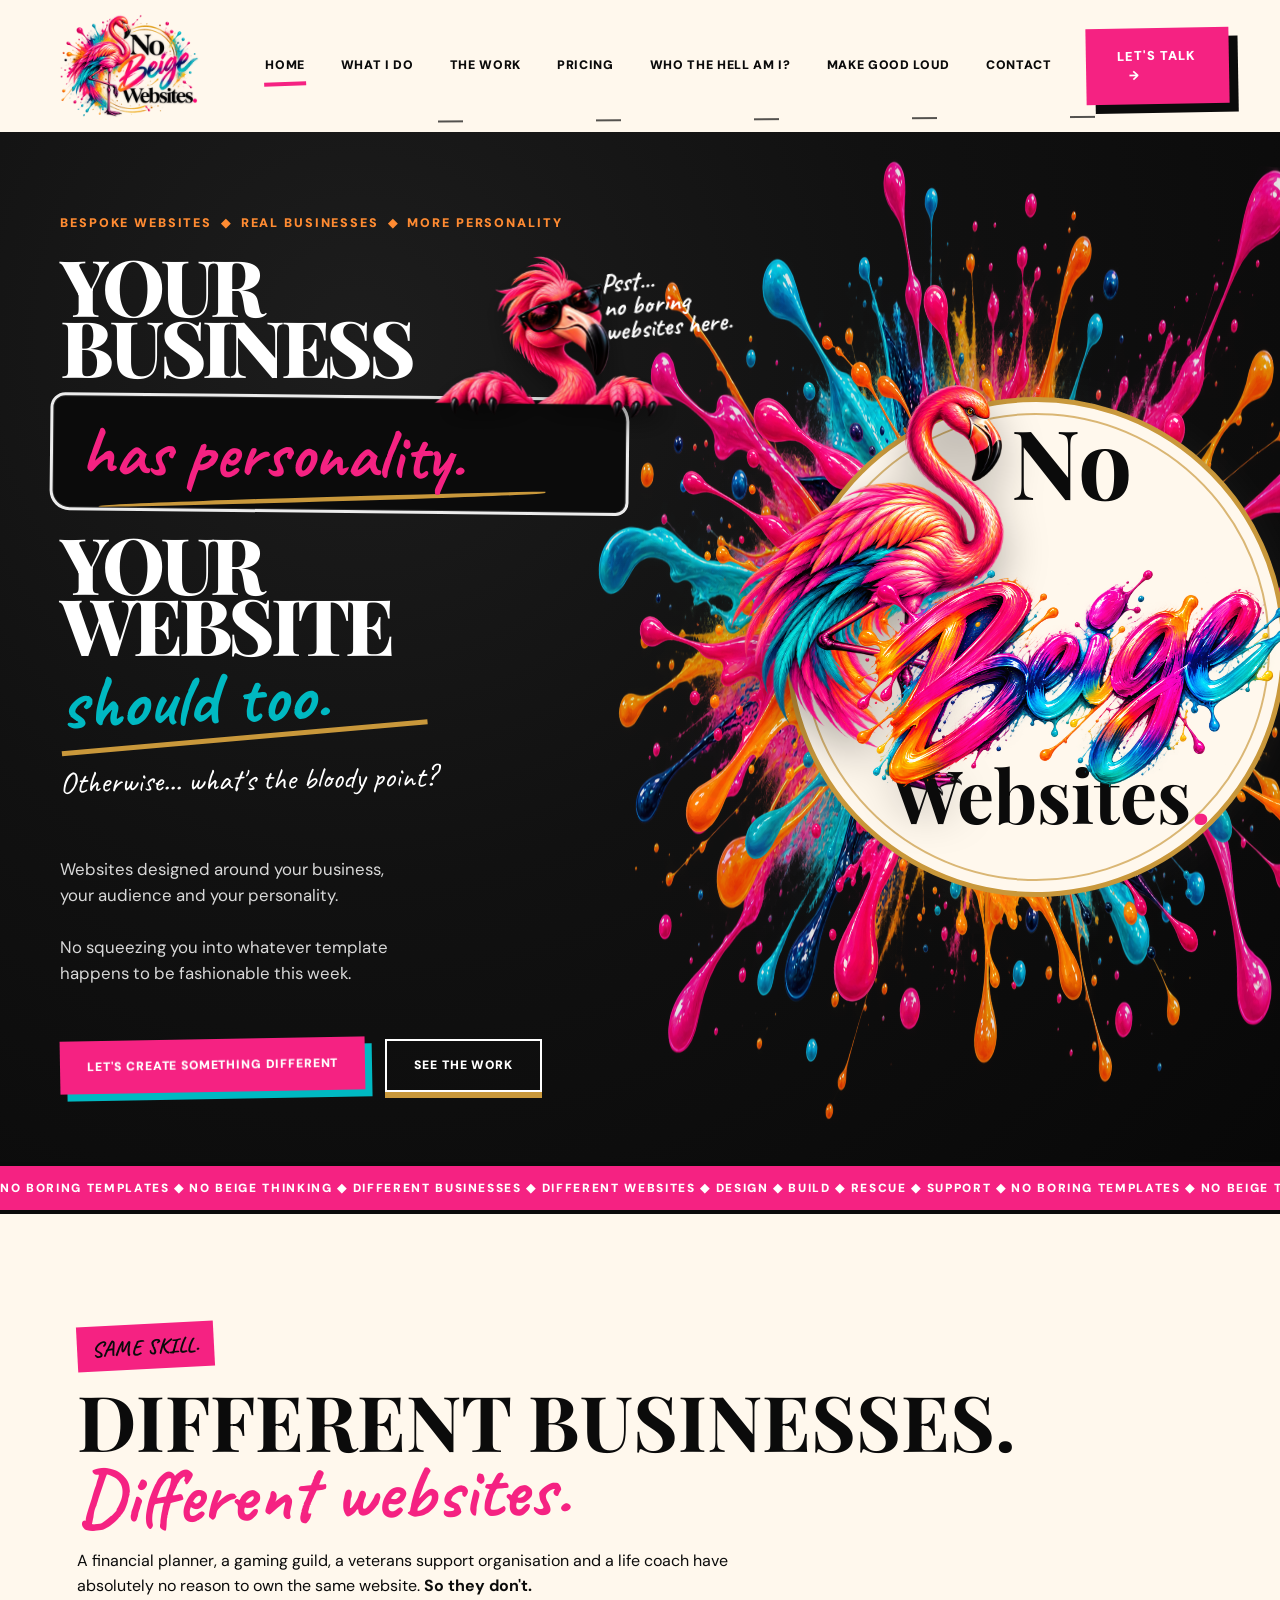
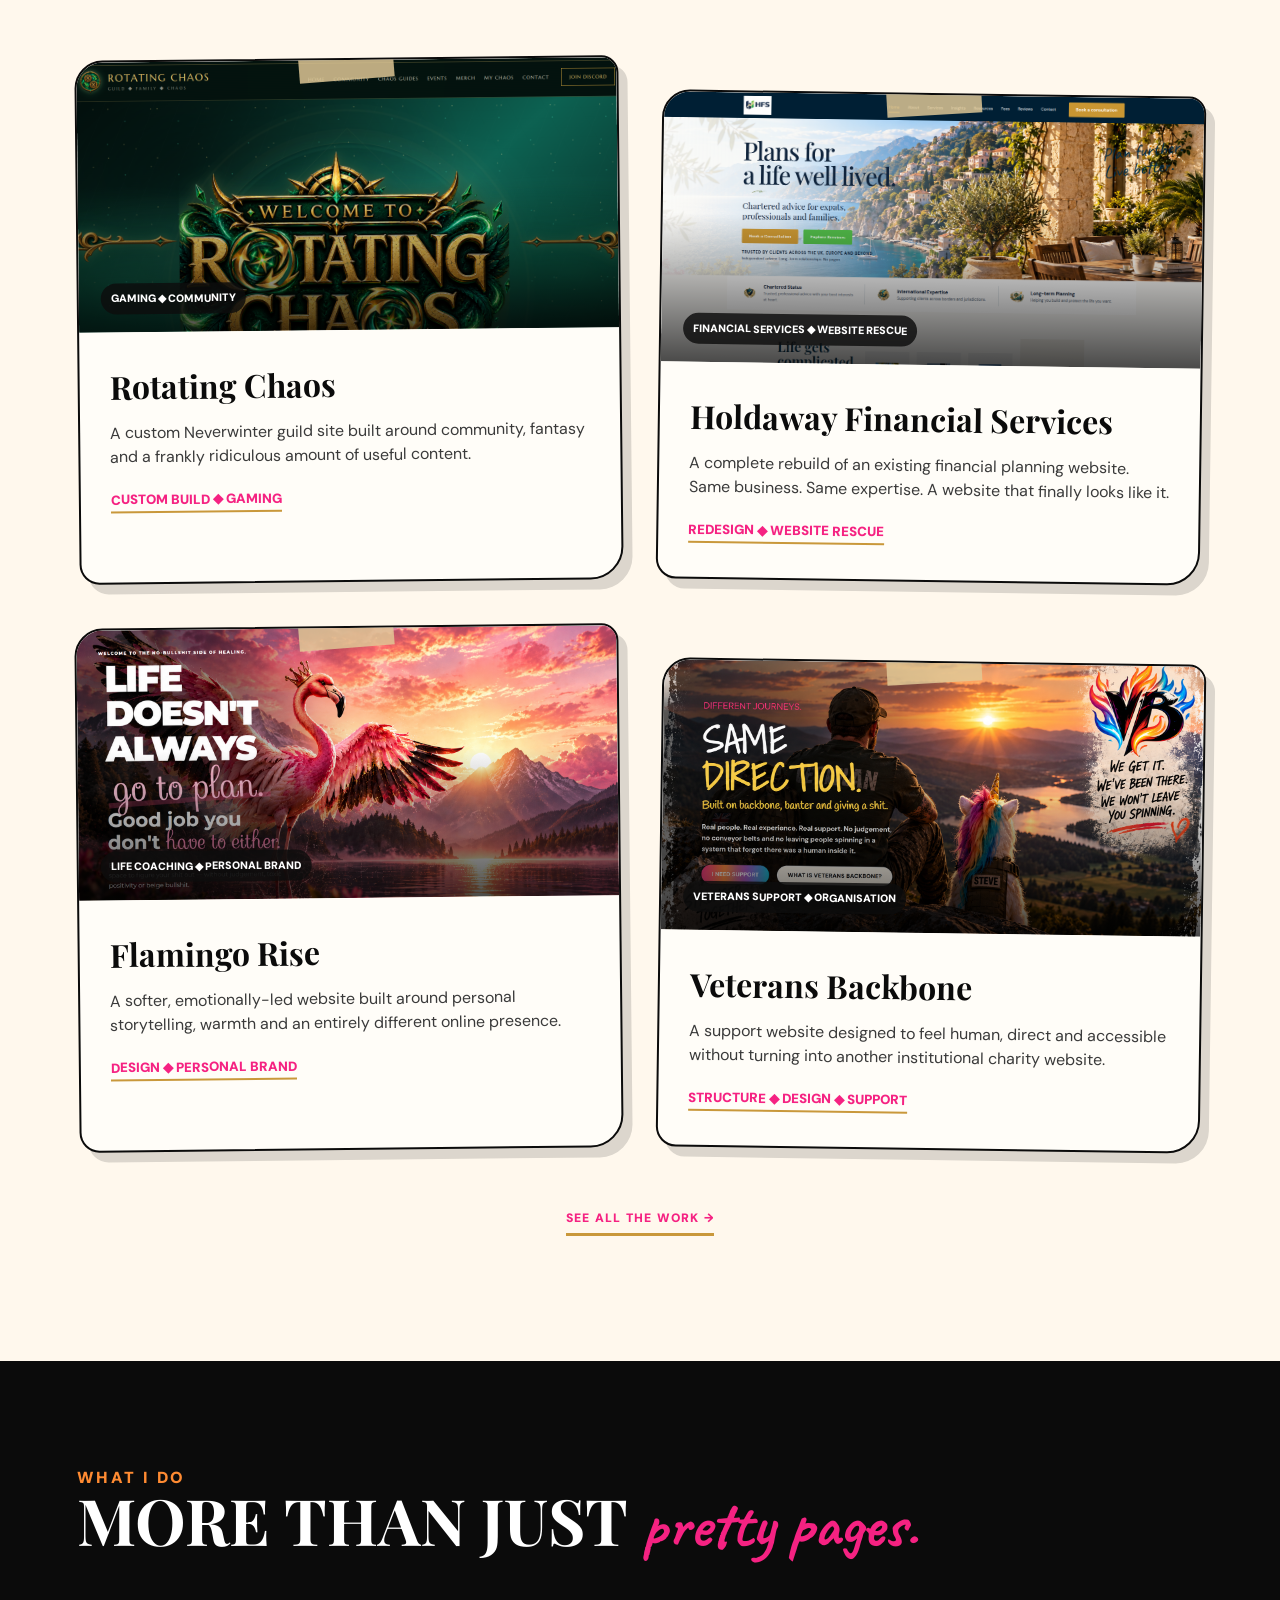
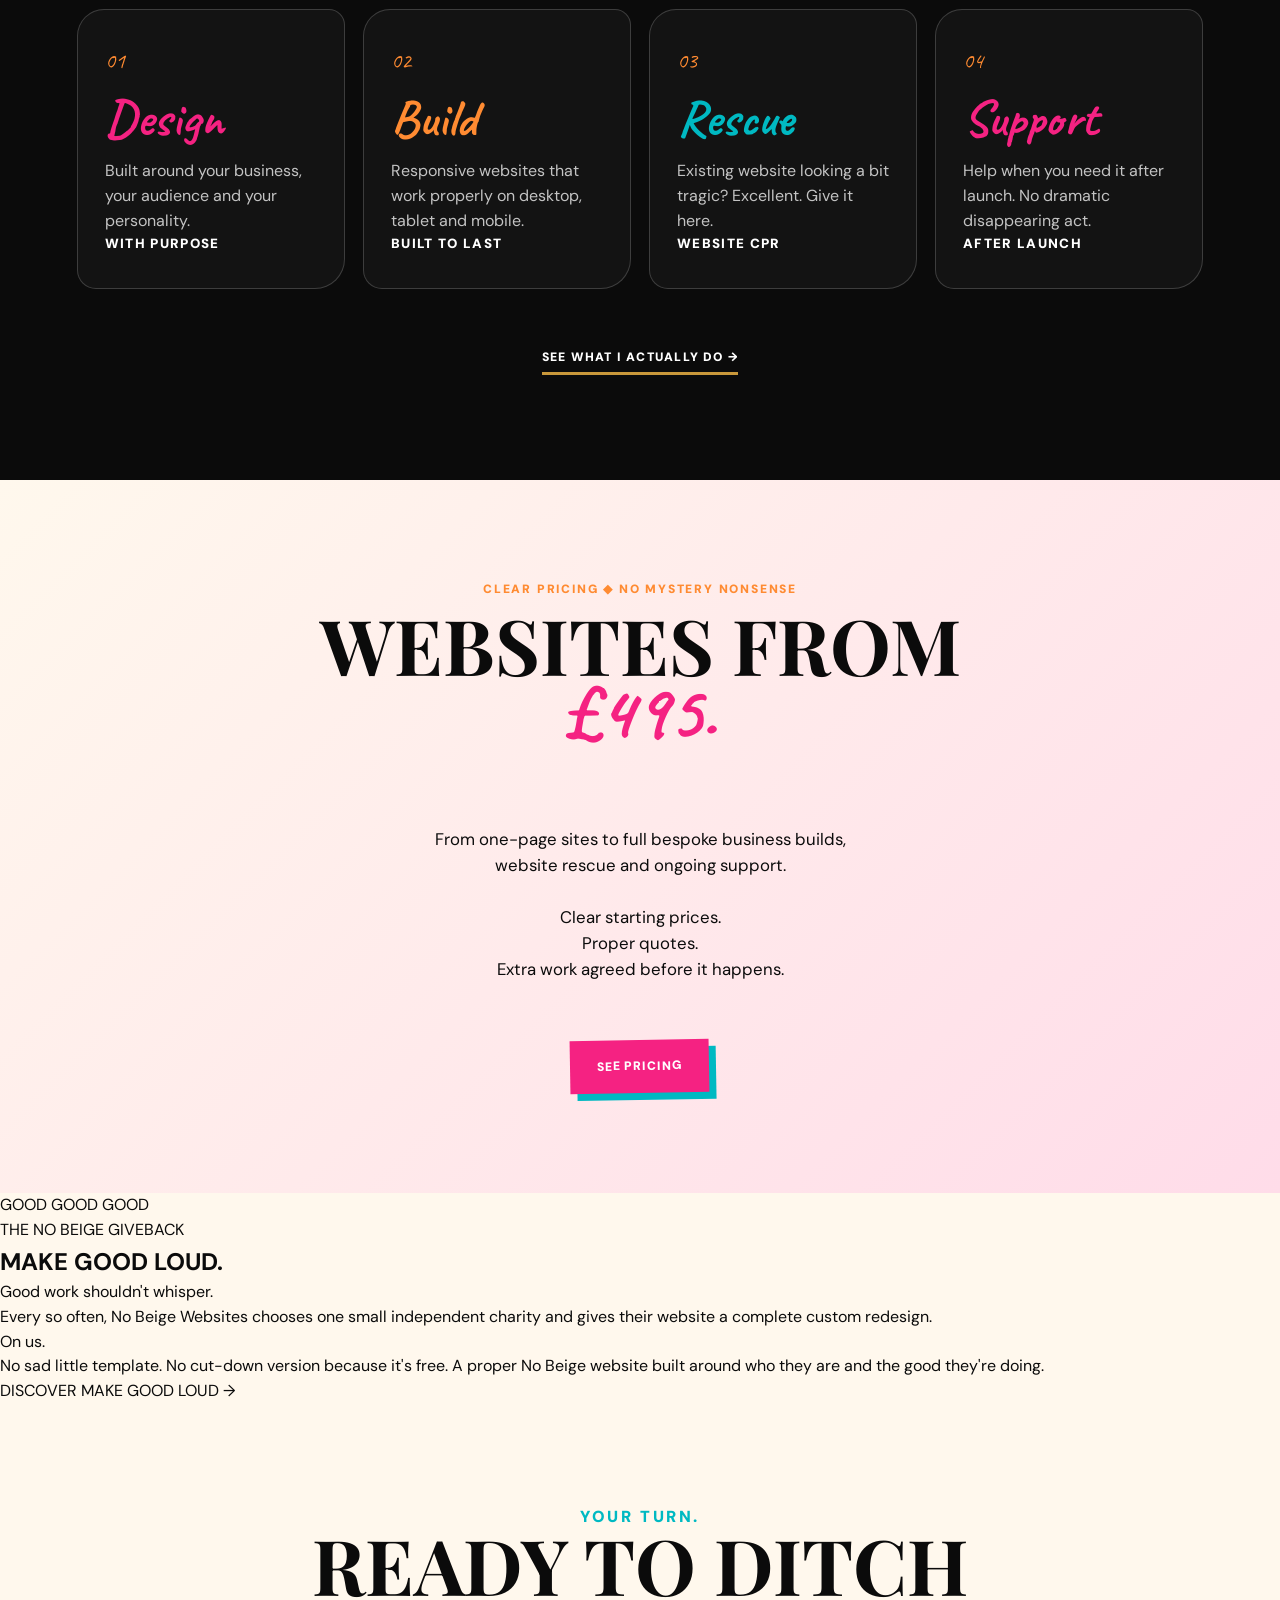
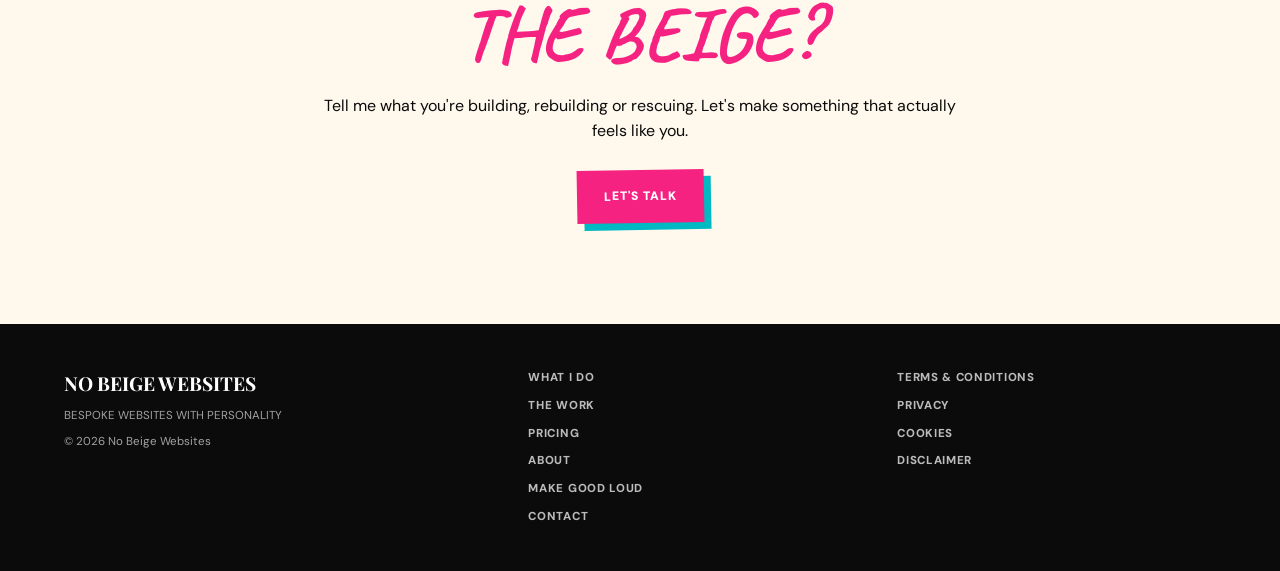
==== index.html @ ee044370 "Update index.html" ====
<!DOCTYPE html>
<html lang="en">

<head>

  <meta charset="UTF-8">

  <meta
    name="viewport"
    content="width=device-width, initial-scale=1.0"
  >

  <meta
    name="description"
    content="No Beige Websites creates bold bespoke websites with actual personality. Design, build, website rescue and ongoing support."
  >

  <title>
    No Beige Websites | Bespoke Websites With Personality
  </title>


  <!-- GOOGLE FONTS -->

  <link
    rel="preconnect"
    href="https://fonts.googleapis.com"
  >

  <link
    rel="preconnect"
    href="https://fonts.gstatic.com"
    crossorigin
  >

  <link
    href="https://fonts.googleapis.com/css2?family=Caveat:wght@600;700&family=DM+Sans:wght@400;500;600;700;800;900&family=Playfair+Display:wght@600;700;800;900&display=swap"
    rel="stylesheet"
  >


  <link
    rel="stylesheet"
    href="style.css?v=11"
  >

</head>



<body>


  <!-- ======================================================
       HEADER
       ====================================================== -->

  <header class="site-header">


    <!-- LOGO -->

    <a
      href="index.html"
      class="header-logo"
      aria-label="No Beige Websites home"
    >

      <img
        src="images/logono.png"
        alt="No Beige Websites"
      >

    </a>



    <!-- DESKTOP NAVIGATION -->

    <nav class="main-nav">

      <a
        href="index.html"
        class="active"
      >
        HOME
      </a>

      <a href="services.html">
        WHAT I DO
      </a>

      <a href="work.html">
        THE WORK
      </a>

      <a href="pricing.html">
        PRICING
      </a>

      <a href="about.html">
        WHO THE HELL AM I?
      </a>

      <a href="make-good-loud.html">
        MAKE GOOD LOUD
      </a>

      <a href="contact.html">
        CONTACT
      </a>

    </nav>



    <!-- MOBILE MENU BUTTON -->

    <button
      class="mobile-menu-toggle"
      type="button"
      aria-label="Open navigation menu"
      aria-expanded="false"
      aria-controls="mobile-menu"
    >
      <span></span>
      <span></span>
      <span></span>
    </button>



    <!-- MOBILE NAVIGATION -->

    <nav
      class="mobile-menu"
      id="mobile-menu"
      aria-label="Mobile navigation"
    >

      <a href="index.html">HOME</a>
      <a href="services.html">WHAT I DO</a>
      <a href="work.html">THE WORK</a>
      <a href="pricing.html">PRICING</a>
      <a href="about.html">WHO THE HELL AM I?</a>
      <a href="make-good-loud.html">MAKE GOOD LOUD</a>
      <a href="contact.html">CONTACT</a>

    </nav>



    <!-- CTA -->

    <a
      href="contact.html"
      class="header-cta"
    >
      LET'S TALK
      <span>→</span>
    </a>


  </header>




  <main>


    <!-- ======================================================
         HERO
         ====================================================== -->

    <section class="hero">


      <!-- HERO LEFT -->

      <div class="hero-copy-wrap">


        <p class="hero-eyebrow">

          BESPOKE WEBSITES

          <span>◆</span>

          REAL BUSINESSES

          <span>◆</span>

          MORE PERSONALITY

        </p>



        <h1 class="hero-title">


          <span class="hero-serif">
            YOUR
          </span>

          <span class="hero-serif">
            BUSINESS
          </span>



          <!-- PERSONALITY SIGN -->

          <span class="personality-strip">


            <img
              src="images/peeking-final.png"
              alt=""
              class="personality-flamingo"
              aria-hidden="true"
            >


            <span class="flamingo-whisper">

              Psst...<br>

              no boring<br>

              websites here.

            </span>


            <span class="personality-text">
              has personality.
            </span>


          </span>



          <span class="hero-serif hero-website">
            YOUR
          </span>

          <span class="hero-serif">
            WEBSITE
          </span>


          <span class="hero-should">
            should too.
          </span>


        </h1>



        <p class="hero-punchline">
          Otherwise... what's the bloody point?
        </p>



        <p class="hero-description">

          Websites designed around your business,
          your audience and your personality.

          No squeezing you into whatever template
          happens to be fashionable this week.

        </p>



        <div class="hero-buttons">


          <a
            href="contact.html"
            class="btn btn-pink"
          >
            LET'S CREATE SOMETHING DIFFERENT
          </a>


          <a
            href="work.html"
            class="btn btn-outline"
          >
            SEE THE WORK
          </a>


        </div>


      </div>




      <!-- HERO RIGHT -->

      <div class="hero-art">


        <!-- BIG OUTER PAINT EXPLOSION -->

        <img
          src="images/paint-outer-final.png"
          alt=""
          class="hero-splash hero-splash-outer"
          aria-hidden="true"
        >


        <!-- INNER PAINT EXPLOSION -->

        <img
          src="images/paint-inner-final.png"
          alt=""
          class="hero-splash hero-splash-inner"
          aria-hidden="true"
        >



        <!-- CREAM / GOLD BADGE -->

        <div
          class="hero-badge"
          aria-hidden="true"
        >

          <div class="hero-badge-inner"></div>

        </div>



        <!-- MAIN FLAMINGO -->

        <img
          src="images/flamingo-final.png"
          alt=""
          class="hero-main-flamingo"
          aria-hidden="true"
        >



        <!-- NO -->

        <span class="hero-logo-no">
          No
        </span>



        <!-- BEIGE -->

        <img
          src="images/beige-word-final.png"
          alt="Beige"
          class="hero-beige-word"
        >



        <!-- WEBSITES -->

        <span class="hero-logo-websites">
          Websites<span class="hero-logo-dot">.</span>
        </span>


      </div>


    </section>




    <!-- ======================================================
         BRAND STRIP
         ====================================================== -->

    <section class="brand-strip">

      <div class="brand-strip-track">

        NO BORING TEMPLATES ◆
        NO BEIGE THINKING ◆
        DIFFERENT BUSINESSES ◆
        DIFFERENT WEBSITES ◆
        DESIGN ◆
        BUILD ◆
        RESCUE ◆
        SUPPORT ◆

        NO BORING TEMPLATES ◆
        NO BEIGE THINKING ◆
        DIFFERENT BUSINESSES ◆
        DIFFERENT WEBSITES ◆
        DESIGN ◆
        BUILD ◆
        RESCUE ◆
        SUPPORT ◆

      </div>

    </section>




    <!-- ======================================================
         PORTFOLIO
         ====================================================== -->

    <section
      class="work-section"
      id="work"
    >


      <div class="work-heading">


        <span class="pink-note">
          SAME SKILL.
        </span>


        <h2>

          DIFFERENT BUSINESSES.

          <span>
            Different websites.
          </span>

        </h2>


        <p>

          A financial planner, a gaming guild,
          a veterans support organisation and a life coach
          have absolutely no reason to own the same website.

          <strong>
            So they don't.
          </strong>

        </p>


      </div>




      <div class="work-grid">


        <!-- ROTATING CHAOS -->

        <a
          href="work.html"
          class="work-card"
          aria-label="See Rotating Chaos project"
        >

          <div class="work-card-image-wrap">

            <img
              src="images/rotating-chaos.png"
              alt="Rotating Chaos gaming website"
            >

            <span>
              GAMING ◆ COMMUNITY
            </span>

          </div>


          <div class="work-card-copy">

            <h3>
              Rotating Chaos
            </h3>

            <p>

              A custom Neverwinter guild site built around
              community, fantasy and a frankly ridiculous
              amount of useful content.

            </p>

            <small>
              CUSTOM BUILD ◆ GAMING
            </small>

          </div>

        </a>




        <!-- HFS -->

        <a
          href="work.html"
          class="work-card work-card-drop"
          aria-label="See Holdaway Financial Services project"
        >

          <div class="work-card-image-wrap">

            <img
              src="images/holdaway-financial-services.png"
              alt="Holdaway Financial Services redesigned website"
            >

            <span>
              FINANCIAL SERVICES ◆ WEBSITE RESCUE
            </span>

          </div>


          <div class="work-card-copy">

            <h3>
              Holdaway Financial Services
            </h3>

            <p>

              A complete rebuild of an existing financial
              planning website.

              Same business. Same expertise.
              A website that finally looks like it.

            </p>

            <small>
              REDESIGN ◆ WEBSITE RESCUE
            </small>

          </div>

        </a>




        <!-- FLAMINGO RISE -->

        <a
          href="work.html"
          class="work-card"
          aria-label="See Flamingo Rise project"
        >

          <div class="work-card-image-wrap">

            <img
              src="images/flamingo-rise.png"
              alt="Flamingo Rise life coaching website"
            >

            <span>
              LIFE COACHING ◆ PERSONAL BRAND
            </span>

          </div>


          <div class="work-card-copy">

            <h3>
              Flamingo Rise
            </h3>

            <p>

              A softer, emotionally-led website built around
              personal storytelling, warmth and an entirely
              different online presence.

            </p>

            <small>
              DESIGN ◆ PERSONAL BRAND
            </small>

          </div>

        </a>




        <!-- VETERANS BACKBONE -->

        <a
          href="work.html"
          class="work-card work-card-drop"
          aria-label="See Veterans Backbone project"
        >

          <div class="work-card-image-wrap">

            <img
              src="images/veterans-backbone.png"
              alt="Veterans Backbone support website"
            >

            <span>
              VETERANS SUPPORT ◆ ORGANISATION
            </span>

          </div>


          <div class="work-card-copy">

            <h3>
              Veterans Backbone
            </h3>

            <p>

              A support website designed to feel human,
              direct and accessible without turning into
              another institutional charity website.

            </p>

            <small>
              STRUCTURE ◆ DESIGN ◆ SUPPORT
            </small>

          </div>

        </a>


      </div>



      <!-- WORK PAGE LINK -->

      <div class="home-section-link-wrap">

        <a
          href="work.html"
          class="home-section-link"
        >
          SEE ALL THE WORK →
        </a>

      </div>


    </section>




    <!-- ======================================================
         WHAT I DO
         ====================================================== -->

    <section class="services-section">


      <div class="services-heading">

        <p>
          WHAT I DO
        </p>

        <h2>

          MORE THAN JUST

          <span>
            pretty pages.
          </span>

        </h2>

      </div>



      <div class="services-grid">


        <a
          href="services.html"
          class="service-card"
        >

          <span class="service-number">
            01
          </span>

          <h3>
            Design
          </h3>

          <p>

            Built around your business,
            your audience and your personality.

          </p>

          <small>
            WITH PURPOSE
          </small>

        </a>



        <a
          href="services.html"
          class="service-card"
        >

          <span class="service-number">
            02
          </span>

          <h3>
            Build
          </h3>

          <p>

            Responsive websites that work properly
            on desktop, tablet and mobile.

          </p>

          <small>
            BUILT TO LAST
          </small>

        </a>



        <a
          href="services.html"
          class="service-card"
        >

          <span class="service-number">
            03
          </span>

          <h3>
            Rescue
          </h3>

          <p>

            Existing website looking a bit tragic?
            Excellent. Give it here.

          </p>

          <small>
            WEBSITE CPR
          </small>

        </a>



        <a
          href="services.html"
          class="service-card"
        >

          <span class="service-number">
            04
          </span>

          <h3>
            Support
          </h3>

          <p>

            Help when you need it after launch.
            No dramatic disappearing act.

          </p>

          <small>
            AFTER LAUNCH
          </small>

        </a>


      </div>



      <!-- SERVICES PAGE LINK -->

      <div class="home-section-link-wrap home-section-link-dark">

        <a
          href="services.html"
          class="home-section-link"
        >
          SEE WHAT I ACTUALLY DO →
        </a>

      </div>


    </section>




    <!-- ======================================================
         PRICING TEASER
         ====================================================== -->

    <section class="home-pricing-teaser">


      <p>
        CLEAR PRICING ◆ NO MYSTERY NONSENSE
      </p>


      <h2>

        WEBSITES FROM

        <span>
          £495.
        </span>

      </h2>


      <p class="home-pricing-copy">

        From one-page sites to full bespoke business builds,
        website rescue and ongoing support.

        Clear starting prices.
        Proper quotes.
        Extra work agreed before it happens.

      </p>


      <a
        href="pricing.html"
        class="btn btn-pink"
      >
        SEE PRICING
      </a>


    </section>




    <!-- ======================================================
         MAKE GOOD LOUD
         ====================================================== -->

    <section class="home-mgl">


      <!-- BACKGROUND ECHO -->

      <div
        class="home-mgl-echo"
        aria-hidden="true"
      >
        GOOD GOOD GOOD
      </div>


      <div class="home-mgl-inner">


        <div class="home-mgl-heading">


          <p class="home-mgl-eyebrow">
            THE NO BEIGE GIVEBACK
          </p>


          <h2>

            <span class="home-mgl-make">
              MAKE
            </span>

            <span class="home-mgl-good">
              GOOD
            </span>

            <span class="home-mgl-loud">
              LOUD.
            </span>

          </h2>


        </div>



        <div class="home-mgl-copy">


          <p class="home-mgl-script">
            Good work shouldn't whisper.
          </p>


          <p>

            Every so often, No Beige Websites chooses
            one small independent charity and gives
            their website a complete custom redesign.

          </p>


          <p class="home-mgl-on-us">
            On us.
          </p>


          <p>

            No sad little template.
            No cut-down version because it's free.
            A proper No Beige website built around
            who they are and the good they're doing.

          </p>


          <a
            href="make-good-loud.html"
            class="home-mgl-link"
          >
            DISCOVER MAKE GOOD LOUD
            <span>→</span>
          </a>


        </div>


      </div>


    </section>




    <!-- ======================================================
         FINAL CTA
         ====================================================== -->

    <section class="home-cta">


      <p>
        YOUR TURN.
      </p>


      <h2>

        READY TO DITCH

        <span>
          THE BEIGE?
        </span>

      </h2>


      <p class="home-cta-copy">

        Tell me what you're building,
        rebuilding or rescuing.

        Let's make something that actually feels like you.

      </p>


      <a
        href="contact.html"
        class="btn btn-pink"
      >
        LET'S TALK
      </a>


    </section>


  </main>




  <!-- ======================================================
       FOOTER
       ====================================================== -->

  <footer class="site-footer site-footer-expanded">


    <div class="footer-brand">

      <strong>
        NO BEIGE WEBSITES
      </strong>

      <span>
        BESPOKE WEBSITES WITH PERSONALITY
      </span>

      <span>
        © 2026 No Beige Websites
      </span>

    </div>



    <nav
      class="footer-nav"
      aria-label="Footer navigation"
    >

      <a href="services.html">
        WHAT I DO
      </a>

      <a href="work.html">
        THE WORK
      </a>

      <a href="pricing.html">
        PRICING
      </a>

      <a href="about.html">
        ABOUT
      </a>

      <a href="make-good-loud.html">
        MAKE GOOD LOUD
      </a>

      <a href="contact.html">
        CONTACT
      </a>

    </nav>



    <nav
      class="footer-legal"
      aria-label="Legal navigation"
    >

      <a href="terms.html">
        TERMS & CONDITIONS
      </a>

      <a href="privacy.html">
        PRIVACY
      </a>

      <a href="cookies.html">
        COOKIES
      </a>

      <a href="disclaimer.html">
        DISCLAIMER
      </a>

    </nav>


  </footer>



  <!-- ======================================================
       MOBILE MENU
       ====================================================== -->

  <script>

    const menuButton =
      document.querySelector('.mobile-menu-toggle');

    const mobileMenu =
      document.querySelector('.mobile-menu');


    if (menuButton && mobileMenu) {

      menuButton.addEventListener('click', () => {

        const isOpen =
          mobileMenu.classList.toggle('is-open');

        menuButton.classList.toggle(
          'is-open',
          isOpen
        );

        menuButton.setAttribute(
          'aria-expanded',
          isOpen ? 'true' : 'false'
        );

      });

    }

  </script>


</body>

</html>
---- style.css ----
/* =========================================================
   NO BEIGE WEBSITES
   MASTER CSS — FIXED HERO CANVAS VERSION
   ========================================================= */


/* =========================================================
   BRAND
   ========================================================= */

:root {
  --cream: #fff8ed;
  --paper: #fffdf8;

  --black: #0b0b0b;
  --charcoal: #171717;

  --pink: #f52282;
  --teal: #00b9c2;
  --orange: #ff8b32;
  --gold: #c9983b;

  --white: #ffffff;

  --serif: "Playfair Display", Georgia, serif;
  --sans: "DM Sans", Arial, sans-serif;
  --hand: "Caveat", cursive;
}


/* =========================================================
   RESET
   ========================================================= */

* {
  margin: 0;
  padding: 0;
  box-sizing: border-box;
}

html {
  scroll-behavior: smooth;
}

body {
  background: var(--cream);
  color: var(--black);
  font-family: var(--sans);
  line-height: 1.55;
  overflow-x: hidden;
}

img {
  display: block;
  max-width: 100%;
}

a {
  color: inherit;
  text-decoration: none;
}


/* =========================================================
   HEADER
   ========================================================= */

.site-header {
  min-height: 132px;
  padding: 12px 4%;

  display: grid;
  grid-template-columns: 180px 1fr auto;
  align-items: center;
  gap: 34px;

  position: relative;
  z-index: 100;

  background: var(--cream);
}

.site-header::after {
  content: "";

  position: absolute;
  left: 29%;
  right: 6%;
  bottom: 12px;

  height: 2px;
  opacity: .7;

  background:
    repeating-linear-gradient(
      90deg,
      transparent 0 8%,
      var(--black) 8% 11%,
      transparent 11% 19%
    );

  transform: rotate(-.4deg);
}


/* =========================================================
   HEADER LOGO
   ========================================================= */

.header-logo {
  width: 170px;
  height: 105px;

  display: flex;
  align-items: center;
  justify-content: flex-start;
}

.header-logo img {
  width: 155px;
  height: auto;
  object-fit: contain;
}


/* =========================================================
   NAV
   ========================================================= */

.main-nav {
  display: flex;
  align-items: center;
  justify-content: center;
  gap: clamp(22px, 2.8vw, 44px);
}

.main-nav a {
  position: relative;

  font-size: .77rem;
  font-weight: 900;
  letter-spacing: .055em;

  white-space: nowrap;
}

.main-nav a::after {
  content: "";

  position: absolute;
  left: 50%;
  bottom: -10px;

  width: 0;
  height: 4px;

  background: var(--pink);

  transform:
    translateX(-50%)
    rotate(-2deg);

  transition: .2s ease;
}

.main-nav a:hover::after,
.main-nav a.active::after {
  width: 105%;
}


/* =========================================================
   HEADER CTA
   ========================================================= */

.header-cta {
  padding: 18px 31px;

  background: var(--pink);
  color: var(--white);

  font-size: .8rem;
  font-weight: 900;
  letter-spacing: .08em;

  box-shadow: 9px 9px 0 var(--black);

  transform: rotate(-1deg);

  transition: .2s ease;
}

.header-cta span {
  margin-left: 12px;
}

.header-cta:hover {
  transform:
    rotate(1deg)
    translate(-2px, -2px);

  box-shadow: 11px 11px 0 var(--teal);
}


/* =========================================================
   HERO
   ========================================================= */

.hero {
  min-height: 850px;

  padding:
    70px
    4.7%
    70px;

  display: grid;
  grid-template-columns: 48% 52%;
  gap: 18px;

  align-items: center;

  position: relative;
  overflow: hidden;

  background:
    radial-gradient(
      circle at 28% 20%,
      #1d1d1d 0%,
      #111111 44%,
      #080808 100%
    );
}


/* =========================================================
   HERO LEFT
   ========================================================= */

.hero-copy-wrap {
  position: relative;
  z-index: 20;
  padding-top: 12px;
}

.hero-eyebrow {
  margin-bottom: 22px;

  color: var(--orange);

  font-size: .78rem;
  font-weight: 900;
  letter-spacing: .15em;

  text-transform: uppercase;
}

.hero-eyebrow span {
  margin: 0 4px;
}


/* =========================================================
   MAIN HERO WORDING
   ========================================================= */

.hero-title {
  color: var(--white);
}

.hero-serif {
  display: block;

  font-family: var(--serif);

  font-size:
    clamp(4rem, 6.1vw, 6.9rem);

  font-weight: 800;

  letter-spacing: -.055em;
  line-height: .78;
}

.hero-website {
  margin-top: 18px;
}


/* =========================================================
   PERSONALITY SIGN
   ========================================================= */

.personality-strip {
  width: 730px;
  max-width: 104%;
  min-height: 118px;

  margin:
    18px
    0
    20px
    -10px;

  padding:
    14px
    28px
    15px;

  display: flex;
  align-items: center;

  position: relative;
  overflow: visible;

  background: var(--black);

  border:
    3px solid
    rgba(255,255,255,.92);

  border-radius:
    15px 24px 13px 20px;

  box-shadow:
    inset 0 0 0 1px
    rgba(255,255,255,.13);

  transform: rotate(.6deg);
}

.personality-strip::after {
  content: "";

  position: absolute;
  left: 8%;
  right: 14%;
  bottom: 8px;

  height: 5px;

  background: var(--gold);

  border-radius:
    80% 10% 70% 15%;

  transform: rotate(-2deg);
}


/* =========================================================
   HAS PERSONALITY
   ========================================================= */

.personality-text {
  position: relative;
  z-index: 8;

  color: var(--pink);

  font-family: var(--hand);

  font-size:
    clamp(4rem, 5.5vw, 6rem);

  font-weight: 700;
  line-height: .82;

  white-space: nowrap;
}


/* =========================================================
   PEEKING FLAMINGO
   LOCKED TO SIGN EDGE
   ========================================================= */

.personality-flamingo {
  width: 265px;
  height: auto;

  position: absolute;

  right: -58px;
  left: auto;
  top: -152px;

  z-index: 20;

  pointer-events: none;
  object-fit: contain;

  filter:
    drop-shadow(
      0 12px 13px
      rgba(0,0,0,.42)
    );

  animation:
    flamingoRise
    1.05s
    cubic-bezier(.22,1.4,.36,1)
    .4s
    both;
}

@keyframes flamingoRise {
  0% {
    transform: translateY(110px);
    opacity: 0;
  }

  65% {
    transform: translateY(-6px);
    opacity: 1;
  }

  82% {
    transform: translateY(3px);
  }

  100% {
    transform: translateY(0);
    opacity: 1;
  }
}


/* =========================================================
   FLAMINGO WHISPER
   LOCKED TO SIGN TOO
   ========================================================= */

.flamingo-whisper {
  position: absolute;

  right: -165px;
  left: auto;
  top: -138px;

  width: 190px;

  z-index: 21;

  color: var(--white);

  font-family: var(--hand);

  font-size: 1.65rem;
  font-weight: 700;
  line-height: .9;

  transform: rotate(-6deg);
}


/* =========================================================
   SHOULD TOO
   ========================================================= */

.hero-should {
  display: block;

  margin-top: 10px;

  color: var(--teal);

  font-family: var(--hand);

  font-size:
    clamp(4rem, 5.8vw, 6.2rem);

  font-weight: 700;
  line-height: .78;

  transform: rotate(-2deg);
}

.hero-should::after {
  content: "";

  display: block;

  width: 66%;
  height: 5px;

  margin-top: 9px;

  background: var(--gold);

  transform: rotate(-3deg);
}


/* =========================================================
   HERO COPY
   ========================================================= */

.hero-punchline {
  margin:
    26px
    0
    10px;

  color: var(--white);

  font-family: var(--hand);

  font-size:
    clamp(1.9rem, 2.4vw, 2.5rem);

  line-height: 1;

  transform: rotate(-1deg);
}

.hero-description {
  max-width: 575px;

  color:
    rgba(255,255,255,.84);

  font-size: 1.05rem;
  line-height: 1.55;

  white-space: pre-line;
}


/* =========================================================
   HERO BUTTONS
   ========================================================= */

.hero-buttons {
  margin-top: 27px;

  display: flex;
  gap: 20px;
  flex-wrap: wrap;
}

.btn {
  min-height: 53px;

  padding:
    15px
    27px;

  display: inline-flex;
  align-items: center;
  justify-content: center;

  font-size: .76rem;
  font-weight: 900;
  letter-spacing: .07em;

  transition: .2s ease;
}

.btn-pink {
  background: var(--pink);
  color: var(--white);

  box-shadow:
    7px 7px 0
    var(--teal);

  transform: rotate(-1deg);
}

.btn-pink:hover {
  transform:
    rotate(1deg)
    translate(-2px,-2px);

  box-shadow:
    10px 10px 0
    var(--orange);
}

.btn-outline {
  border:
    2px solid
    var(--white);

  color: var(--white);

  box-shadow:
    0 6px 0
    var(--gold);
}


/* =========================================================
   HERO RIGHT
   FIXED INTERNAL CANVAS
   ========================================================= */

.hero-art {
  width: 760px;
  height: 720px;

  position: relative;

  justify-self: center;
  align-self: center;

  isolation: isolate;

  flex-shrink: 0;
}


/* =========================================================
   OUTER PAINT SPLASH
   ========================================================= */

.hero-splash-outer {
  width: 2600px;
  height: 1000px;

  position: absolute;

  left: 54%;
  top: 50%;

  z-index: 1;

  object-fit: fill;

  transform:
    translate(-50%, -50%)
    rotate(4deg);

  opacity: .9;

  pointer-events: none;
}


/* =========================================================
   INNER PAINT SPLASH
   ========================================================= */

.hero-splash-inner {
  width: 1750px;
  height: 750px;

  position: absolute;

  left: 54%;
  top: 50%;

  z-index: 2;

  object-fit: fill;

  transform:
    translate(-50%, -50%)
    rotate(-6deg);

  opacity: .98;

  pointer-events: none;
}


/* =========================================================
   CREAM BADGE
   ========================================================= */

.hero-badge {
  width: 500px;
  height: 500px;

  position: absolute;

  left: 230px;
  top: 110px;

  z-index: 3;

  background: var(--cream);

  border:
    5px solid
    var(--gold);

  border-radius: 50%;

  transform: rotate(-3deg);

  box-shadow:
    0 0 48px
    rgba(255,255,255,.05);
}

.hero-badge-inner {
  position: absolute;

  inset: 11px;

  border:
    2px solid
    rgba(201,152,59,.68);

  border-radius: 50%;

  transform: rotate(7deg);
}


/* =========================================================
   MAIN FLAMINGO
   ========================================================= */

.hero-main-flamingo {
  width: 500px;
  height: auto;

  position: absolute;

  left: -30px;
  top: 80px;

  z-index: 6;

  object-fit: contain;

  pointer-events: none;

  filter:
    drop-shadow(
      0 18px 22px
      rgba(0,0,0,.32)
    );
}


/* =========================================================
   NO
   ========================================================= */

.hero-logo-no {
  position: absolute;

  left: 455px;
  top: 125px;

  z-index: 7;

  color: var(--black);

  font-family: var(--serif);

  font-size: 6rem;
  font-weight: 700;
  line-height: 1;
}


/* =========================================================
   BEIGE WORD
   ========================================================= */

.hero-beige-word {
  width: 455px;
  height: auto;

  position: absolute;

  left: 290px;
  top: 275px;

  z-index: 9;

  transform: rotate(-4deg);

  pointer-events: none;
}


/* =========================================================
   WEBSITES
   ========================================================= */

.hero-logo-websites {
  position: absolute;

  left: 375px;
  top: 470px;

  z-index: 8;

  color: var(--black);

  font-family: var(--serif);

  font-size: 4.6rem;
  font-weight: 700;
  line-height: 1;

  white-space: nowrap;
}

.hero-logo-dot {
  color: var(--pink);
}


/* =========================================================
   BRAND STRIP
   ========================================================= */

.brand-strip {
  overflow: hidden;

  padding:
    13px
    0;

  background: var(--pink);

  color: var(--white);

  border-top:
    4px solid
    var(--black);

  border-bottom:
    4px solid
    var(--black);
}

.brand-strip-track {
  width: max-content;

  white-space: nowrap;

  font-size: .74rem;
  font-weight: 900;
  letter-spacing: .14em;

  animation:
    ticker
    24s
    linear
    infinite;
}

@keyframes ticker {
  from {
    transform: translateX(0);
  }

  to {
    transform: translateX(-50%);
  }
}


/* =========================================================
   PORTFOLIO
   ========================================================= */

.work-section {
  padding:
    110px
    6%
    125px;

  background: var(--cream);
}

.work-heading {
  max-width: 940px;

  margin-bottom: 60px;
}

.pink-note {
  display: inline-block;

  margin-bottom: 16px;

  padding:
    6px
    15px;

  background: var(--pink);

  font-family: var(--hand);

  font-size: 1.35rem;
  font-weight: 700;

  transform: rotate(-3deg);
}

.work-heading h2 {
  font-family: var(--serif);

  font-size:
    clamp(3rem, 6vw, 6rem);

  line-height: .9;
}

.work-heading h2 span {
  display: block;

  color: var(--pink);

  font-family: var(--hand);

  transform: rotate(-1deg);
}

.work-heading p {
  max-width: 680px;

  margin-top: 25px;
}


/* =========================================================
   PORTFOLIO GRID
   ========================================================= */

.work-grid {
  display: grid;

  grid-template-columns:
    repeat(2, minmax(0,1fr));

  gap:
    44px
    38px;
}

.work-card {
  position: relative;

  overflow: hidden;

  background: var(--paper);

  border:
    2px solid
    var(--black);

  border-radius:
    28px 17px 33px 20px;

  box-shadow:
    9px 10px 0
    rgba(13,13,13,.14);

  transform: rotate(-.6deg);

  transition: .25s ease;
}

.work-card:hover {
  transform:
    rotate(0)
    translateY(-7px);

  box-shadow:
    13px 14px 0
    rgba(13,13,13,.16);
}

.work-card-drop {
  margin-top: 35px;

  transform: rotate(.8deg);
}

.work-card::before {
  content: "";

  position: absolute;

  width: 95px;
  height: 25px;

  top: -5px;
  left: 50%;

  z-index: 20;

  background:
    rgba(225,201,151,.83);

  transform:
    translateX(-50%)
    rotate(-4deg);
}

.work-card-image-wrap {
  height: 270px;

  position: relative;

  overflow: hidden;
}

.work-card-image-wrap img {
  width: 100%;
  height: 100%;

  object-fit: cover;

  transition:
    transform .35s ease;
}

.work-card:hover .work-card-image-wrap img {
  transform: scale(1.035);
}

.work-card-image-wrap::after {
  content: "";

  position: absolute;

  inset: 0;

  background:
    linear-gradient(
      transparent 45%,
      rgba(0,0,0,.7)
    );
}

.work-card-image-wrap span {
  position: absolute;

  left: 22px;
  bottom: 18px;

  z-index: 5;

  padding:
    7px
    10px;

  background:
    rgba(13,13,13,.82);

  color: var(--white);

  font-size: .67rem;
  font-weight: 900;

  border-radius: 999px;
}

.work-card-copy {
  padding:
    29px
    30px
    34px;
}

.work-card-copy h3 {
  margin-bottom: 10px;

  font-family: var(--serif);

  font-size: 2rem;
}

.work-card-copy p {
  color: #3a3a3a;
}

.work-card-copy small {
  display: inline-block;

  margin-top: 20px;

  color: var(--pink);

  font-weight: 900;

  border-bottom:
    2px solid
    var(--gold);
}


/* =========================================================
   SERVICES
   ========================================================= */

.services-section {
  padding:
    105px
    6%;

  background: var(--black);

  color: var(--white);
}

.services-heading {
  margin-bottom: 55px;
}

.services-heading > p {
  color: var(--orange);

  font-weight: 900;

  letter-spacing: .15em;
}

.services-heading h2 {
  font-family: var(--serif);

  font-size:
    clamp(3rem, 5vw, 5.5rem);

  line-height: .9;
}

.services-heading h2 span {
  color: var(--pink);

  font-family: var(--hand);
}

.services-grid {
  display: grid;

  grid-template-columns:
    repeat(4,1fr);

  gap: 18px;
}

.service-card {
  min-height: 280px;

  padding:
    34px
    27px;

  display: flex;

  flex-direction: column;
  justify-content: space-between;

  border:
    1px solid
    rgba(255,255,255,.18);

  border-radius:
    27px 16px 30px 19px;

  background:
    rgba(255,255,255,.035);

  transition: .25s ease;
}

.service-card:hover {
  transform: translateY(-6px);

  background:
    rgba(255,255,255,.07);
}

.service-number {
  color: var(--orange);

  font-family: var(--hand);

  font-size: 1.4rem;
}

.service-card h3 {
  font-family: var(--hand);

  font-size: 3.2rem;
}

.service-card:nth-child(1) h3 {
  color: var(--pink);
}

.service-card:nth-child(2) h3 {
  color: var(--orange);
}

.service-card:nth-child(3) h3 {
  color: var(--teal);
}

.service-card:nth-child(4) h3 {
  color: var(--pink);
}

.service-card p {
  color:
    rgba(255,255,255,.75);
}

.service-card small {
  font-weight: 900;

  letter-spacing: .1em;
}


/* =========================================================
   FINAL CTA
   ========================================================= */

.home-cta {
  min-height: 520px;

  padding:
    100px
    7%;

  display: flex;
  flex-direction: column;

  align-items: center;
  justify-content: center;

  text-align: center;

  background: var(--cream);
}

.home-cta > p:first-child {
  color: var(--teal);

  font-weight: 900;
  letter-spacing: .16em;
}

.home-cta h2 {
  font-family: var(--serif);

  font-size:
    clamp(3.2rem, 6vw, 6.2rem);

  line-height: .9;
}

.home-cta h2 span {
  display: block;

  color: var(--pink);

  font-family: var(--hand);
}

.home-cta-copy {
  max-width: 650px;

  margin:
    26px
    auto;
}


/* =========================================================
   FOOTER
   ========================================================= */

.site-footer {
  padding:
    34px
    5%;

  display: flex;

  align-items: center;
  justify-content: space-between;

  gap: 25px;

  background: var(--black);

  color: var(--white);
}

.site-footer strong {
  font-family: var(--serif);
}

.site-footer span {
  color:
    rgba(255,255,255,.65);

  font-size: .76rem;
}


/* =========================================================
   TABLET / SMALL LAPTOP
   ========================================================= */

@media (max-width: 1000px) {

  .site-header {
    grid-template-columns:
      140px
      1fr
      auto;

    gap: 18px;
  }

  .header-logo {
    width: 140px;
  }

  .header-logo img {
    width: 125px;
  }

  .main-nav {
    gap: 16px;
  }

  .main-nav a {
    font-size: .64rem;
  }

  .hero {
    grid-template-columns: 1fr;
  }

  .hero-copy-wrap {
    max-width: 700px;
  }

  .personality-flamingo {
    right: -42px;
  }

  .flamingo-whisper {
    right: -145px;
  }

  .hero-art {
    width: 680px;
    height: 650px;

    min-height: 650px;
  }

  .hero-splash-outer {
    width: 1500px;
    height: 720px;

    left: -400px;
    top: -35px;
  }

  .hero-splash-inner {
    width: 1100px;
    height: 580px;

    left: -220px;
    top: 30px;
  }

  .hero-badge {
    width: 460px;
    height: 460px;

    left: 185px;
    top: 95px;
  }

  .hero-main-flamingo {
    width: 450px;

    left: -15px;
    top: 85px;
  }

  .hero-logo-no {
    left: 395px;
    top: 115px;

    font-size: 5.2rem;
  }

  .hero-beige-word {
    width: 390px;

    left: 250px;
    top: 245px;
  }

  .hero-logo-websites {
    left: 325px;
    top: 435px;

    font-size: 4rem;
  }

  .services-grid {
    grid-template-columns:
      repeat(2,1fr);
  }
}


/* =========================================================
   MOBILE
   ========================================================= */

@media (max-width: 760px) {

  .site-header {
    min-height: 88px;

    display: flex;
    justify-content: space-between;

    padding:
      10px
      4%;
  }

  .site-header::after {
    display: none;
  }

  .header-logo {
    width: 120px;
    height: 70px;
  }

  .header-logo img {
    width: 110px;
  }

  .main-nav {
    display: none;
  }

  .header-cta {
    padding:
      11px
      15px;

    font-size: .65rem;
  }

  .hero {
    min-height: auto;

    padding:
      55px
      5%
      65px;
  }

  .hero-serif {
    font-size:
      clamp(3.3rem, 16vw, 5rem);
  }

  .personality-strip {
    width: 100%;
    max-width: 100%;
    min-height: 90px;

    margin-left: 0;
  }

  .personality-text {
    font-size:
      clamp(3rem, 14vw, 4.5rem);
  }

  .personality-flamingo {
    width: 170px;

    right: -20px;
    top: -105px;
  }

  .flamingo-whisper {
    display: none;
  }

  .hero-should {
    font-size:
      clamp(3rem, 14vw, 4.8rem);
  }

  .hero-art {
    width: 430px;
    height: 500px;

    min-height: 500px;
  }

  .hero-splash-outer {
    width: 800px;
    height: 430px;

    left: -185px;
    top: 30px;
  }

  .hero-splash-inner {
    width: 620px;
    height: 360px;

    left: -90px;
    top: 70px;
  }

  .hero-badge {
    width: 325px;
    height: 325px;

    left: 90px;
    top: 90px;
  }

  .hero-main-flamingo {
    width: 300px;

    left: -25px;
    top: 100px;
  }

  .hero-logo-no {
    left: 260px;
    top: 105px;

    font-size: 4rem;
  }

  .hero-beige-word {
    width: 285px;

    left: 150px;
    top: 205px;
  }

  .hero-logo-websites {
    left: 175px;
    top: 345px;

    font-size: 2.65rem;
  }

  .work-grid {
    grid-template-columns: 1fr;
  }

  .work-card-drop {
    margin-top: 0;
  }

  .services-grid {
    grid-template-columns: 1fr;
  }

  .site-footer {
    flex-direction: column;
    align-items: flex-start;
  }

}

/* =========================================================
   SERVICES PAGE
   ========================================================= */


/* =========================================================
   SERVICES PAGE HERO
   ========================================================= */

.services-page-hero {
  min-height: 680px;

  padding:
    90px
    6%;

  display: grid;
  grid-template-columns: 58% 42%;

  align-items: center;

  position: relative;
  overflow: hidden;

  background:
    radial-gradient(
      circle at 20% 20%,
      #222222,
      #111111 48%,
      #080808 100%
    );

  color: var(--white);
}


.services-page-copy {
  max-width: 800px;

  position: relative;
  z-index: 10;
}


.services-page-eyebrow {
  margin-bottom: 24px;

  color: var(--orange);

  font-size: .78rem;
  font-weight: 900;

  letter-spacing: .15em;
}


.services-page-eyebrow span {
  margin: 0 5px;
}


.services-page-copy h1 {
  font-family: var(--serif);

  font-size:
    clamp(4rem, 7vw, 7.5rem);

  line-height: .82;

  letter-spacing: -.05em;
}


.services-page-copy h1 span {
  display: block;

  color: var(--pink);

  font-family: var(--hand);

  font-size: .9em;

  transform: rotate(-2deg);
}


.services-page-intro {
  max-width: 650px;

  margin-top: 30px;

  color:
    rgba(255,255,255,.82);

  font-size: 1.08rem;

  white-space: pre-line;
}


.services-page-hand {
  margin-top: 30px;

  color: var(--teal);

  font-family: var(--hand);

  font-size:
    clamp(2rem, 3vw, 3rem);

  transform: rotate(-2deg);
}


/* =========================================================
   SERVICES HERO ART
   ========================================================= */

.services-page-art {
  min-height: 520px;

  position: relative;
}


.services-paint {
  position: absolute;

  border-radius: 50%;

  filter: blur(1px);
}


.services-paint-one {
  width: 360px;
  height: 360px;

  right: 2%;
  top: 8%;

  background:
    radial-gradient(
      circle at 30% 30%,
      var(--pink),
      var(--orange) 35%,
      var(--teal) 70%,
      transparent 72%
    );

  transform: rotate(12deg);
}


.services-paint-two {
  width: 280px;
  height: 280px;

  right: 20%;
  bottom: 2%;

  background:
    radial-gradient(
      circle,
      var(--teal),
      var(--pink) 55%,
      transparent 70%
    );

  opacity: .8;
}


.services-note-card {
  width: 330px;

  padding:
    38px
    30px;

  position: absolute;

  right: 11%;
  top: 25%;

  z-index: 5;

  background: var(--cream);

  color: var(--black);

  border:
    4px solid
    var(--gold);

  border-radius:
    25px 16px 30px 18px;

  box-shadow:
    14px 14px 0
    rgba(245,34,130,.75);

  transform: rotate(5deg);
}


.services-note-card span {
  display: block;

  font-family: var(--serif);

  font-size: 4rem;

  line-height: .9;
}


.services-note-card strong {
  display: block;

  margin-top: 10px;

  font-size: 1.15rem;

  letter-spacing: .08em;
}


.services-note-card em {
  display: block;

  margin-top: 10px;

  color: var(--pink);

  font-family: var(--hand);

  font-size: 3rem;

  font-style: normal;
}


/* =========================================================
   SERVICE FEATURE SECTIONS
   ========================================================= */

.service-feature {
  min-height: 650px;

  padding:
    100px
    7%;

  display: grid;

  grid-template-columns:
    110px
    minmax(0,1fr);

  gap: 45px;

  align-items: start;

  position: relative;

  overflow: hidden;
}


.service-feature-number {
  color: var(--pink);

  font-family: var(--hand);

  font-size: 5rem;

  line-height: 1;
}


.service-feature-copy {
  max-width: 1000px;
}


.service-kicker {
  margin-bottom: 14px;

  color: var(--orange);

  font-size: .75rem;
  font-weight: 900;

  letter-spacing: .14em;
}


.service-feature h2 {
  margin-bottom: 24px;

  font-family: var(--serif);

  font-size:
    clamp(3.3rem, 6vw, 6rem);

  line-height: .88;
}


.service-feature h2 span {
  display: block;

  color: var(--pink);

  font-family: var(--hand);
}


.service-feature-copy > p {
  max-width: 760px;

  font-size: 1.08rem;

  white-space: pre-line;
}


/* light section */

.service-feature-light {
  background: var(--cream);
}


/* dark section */

.service-feature-dark {
  background: var(--black);

  color: var(--white);
}


.service-feature-dark .service-feature-copy > p {
  color:
    rgba(255,255,255,.8);
}


/* =========================================================
   MINI SERVICE GRID
   ========================================================= */

.service-mini-grid {
  margin-top: 45px;

  display: grid;

  grid-template-columns:
    repeat(2, minmax(0,1fr));

  gap: 22px;
}


.service-mini-card {
  min-height: 160px;

  padding:
    25px;

  background: var(--paper);

  border:
    2px solid
    var(--black);

  border-radius:
    22px 14px 28px 17px;

  box-shadow:
    7px 8px 0
    rgba(13,13,13,.12);
}


.service-mini-card strong {
  display: block;

  margin-bottom: 10px;

  color: var(--pink);

  font-size: .82rem;

  letter-spacing: .1em;
}


/* =========================================================
   DARK SERVICE LIST
   ========================================================= */

.service-list-block {
  max-width: 860px;

  margin-top: 45px;

  display: flex;

  flex-wrap: wrap;

  gap: 14px;
}


.service-list-block span {
  padding:
    12px
    17px;

  border:
    2px solid
    var(--white);

  border-radius: 999px;

  font-size: .72rem;
  font-weight: 900;

  letter-spacing: .08em;
}


.service-list-block span:nth-child(2n) {
  border-color: var(--pink);

  color: var(--pink);
}


.service-list-block span:nth-child(3n) {
  border-color: var(--teal);

  color: var(--teal);
}


.service-feature-quote {
  max-width: 420px;

  margin-top: 50px;

  grid-column: 2;

  padding:
    30px;

  border-left:
    6px solid
    var(--gold);

  color: var(--white);

  font-family: var(--hand);

  font-size: 2rem;

  transform: rotate(-2deg);
}


/* =========================================================
   RESCUE SECTION
   ========================================================= */

.service-feature-rescue {
  background:
    linear-gradient(
      135deg,
      #fff8ed 0%,
      #fff8ed 55%,
      #ffd8e8 100%
    );
}


.rescue-before-after {
  margin-top: 50px;

  display: grid;

  grid-template-columns:
    1fr
    80px
    1fr;

  gap: 22px;

  align-items: center;
}


.rescue-box {
  min-height: 220px;

  padding:
    28px;

  border-radius:
    28px 16px 30px 18px;
}


.rescue-box small {
  display: block;

  margin-bottom: 12px;

  font-weight: 900;

  letter-spacing: .12em;
}


.rescue-box strong {
  display: block;

  margin-bottom: 12px;

  font-family: var(--serif);

  font-size: 2rem;
}


.rescue-before {
  background: var(--black);

  color: var(--white);

  transform: rotate(-2deg);
}


.rescue-after {
  background: var(--teal);

  color: var(--black);

  transform: rotate(2deg);
}


.rescue-arrow {
  color: var(--pink);

  font-family: var(--hand);

  font-size: 5rem;

  text-align: center;
}


/* =========================================================
   SUPPORT SECTION
   ========================================================= */

.service-feature-support {
  background: var(--paper);
}


.support-stickers {
  margin-top: 45px;

  display: flex;

  flex-wrap: wrap;

  gap: 16px;
}


.support-stickers span {
  padding:
    13px
    18px;

  background: var(--pink);

  color: var(--white);

  font-size: .74rem;
  font-weight: 900;

  letter-spacing: .08em;

  transform: rotate(-2deg);
}


.support-stickers span:nth-child(2n) {
  background: var(--teal);

  color: var(--black);

  transform: rotate(2deg);
}


.support-stickers span:nth-child(3n) {
  background: var(--orange);
}


/* =========================================================
   WHAT YOU PAY FOR
   ========================================================= */

.not-included-section {
  padding:
    100px
    7%
    110px;

  background: var(--black);

  color: var(--white);
}


.not-included-heading p {
  color: var(--orange);

  font-size: .75rem;
  font-weight: 900;

  letter-spacing: .15em;
}


.not-included-heading h2 {
  font-family: var(--serif);

  font-size:
    clamp(3rem, 6vw, 6rem);

  line-height: .88;
}


.not-included-heading h2 span {
  display: block;

  color: var(--pink);

  font-family: var(--hand);
}


.not-included-grid {
  margin-top: 55px;

  display: grid;

  grid-template-columns:
    repeat(2, minmax(0,1fr));

  gap: 30px;
}


.included-card,
.third-party-card {
  min-height: 260px;

  padding:
    35px;

  border-radius:
    28px 17px 33px 20px;
}


.included-card {
  background: var(--teal);

  color: var(--black);

  transform: rotate(-1deg);
}


.third-party-card {
  background: var(--cream);

  color: var(--black);

  transform: rotate(1deg);
}


.included-card h3,
.third-party-card h3 {
  margin-bottom: 18px;

  font-family: var(--serif);

  font-size: 2rem;
}


.not-included-note {
  max-width: 900px;

  margin-top: 45px;

  color:
    rgba(255,255,255,.8);
}


/* =========================================================
   SERVICES CTA
   ========================================================= */

.services-bottom-cta {
  min-height: 520px;

  padding:
    100px
    7%;

  display: flex;

  flex-direction: column;

  align-items: center;

  justify-content: center;

  text-align: center;

  background: var(--cream);
}


.services-bottom-cta > p:first-child {
  color: var(--teal);

  font-weight: 900;

  letter-spacing: .15em;
}


.services-bottom-cta h2 {
  margin:
    12px
    0
    24px;

  font-family: var(--serif);

  font-size:
    clamp(3.3rem, 6vw, 6.2rem);

  line-height: .88;
}


.services-bottom-cta h2 span {
  display: block;

  color: var(--pink);

  font-family: var(--hand);
}


.services-bottom-cta > p:not(:first-child) {
  max-width: 600px;

  margin-bottom: 30px;
}


/* =========================================================
   SERVICES RESPONSIVE
   ========================================================= */

@media (max-width: 900px) {

  .services-page-hero {
    grid-template-columns: 1fr;
  }


  .services-page-art {
    min-height: 430px;
  }


  .service-feature {
    grid-template-columns: 70px 1fr;
  }


  .service-mini-grid {
    grid-template-columns: 1fr;
  }


  .rescue-before-after {
    grid-template-columns: 1fr;
  }


  .rescue-arrow {
    transform: rotate(90deg);
  }


  .not-included-grid {
    grid-template-columns: 1fr;
  }

}


@media (max-width: 650px) {

  .services-page-hero {
    padding:
      70px
      5%;
  }


  .services-page-copy h1 {
    font-size: 4rem;
  }


  .services-note-card {
    width: 280px;

    right: 5%;
  }


  .service-feature {
    padding:
      75px
      5%;

    grid-template-columns: 1fr;
  }


  .service-feature-number {
    font-size: 3.5rem;
  }


  .service-feature-quote {
    grid-column: 1;

    margin-top: 35px;
  }


  .not-included-section,
  .services-bottom-cta {
    padding:
      80px
      5%;
  }

}

/* =========================================================
   WORK PAGE
   ========================================================= */


/* =========================================================
   WORK HERO
   ========================================================= */

.work-page-hero {
  min-height: 650px;

  padding:
    90px
    6%;

  display: grid;

  grid-template-columns:
    60%
    40%;

  align-items: center;

  position: relative;

  overflow: hidden;

  background:
    radial-gradient(
      circle at 20% 20%,
      #222222,
      #111111 48%,
      #080808 100%
    );

  color: var(--white);
}


.work-page-hero-copy {
  max-width: 850px;

  position: relative;

  z-index: 10;
}


.work-page-eyebrow {
  margin-bottom: 22px;

  color: var(--orange);

  font-size: .78rem;
  font-weight: 900;

  letter-spacing: .15em;
}


.work-page-eyebrow span {
  margin: 0 5px;
}


.work-page-hero h1 {
  font-family: var(--serif);

  font-size:
    clamp(4rem, 7vw, 7.3rem);

  line-height: .84;

  letter-spacing: -.05em;
}


.work-page-hero h1 span {
  display: block;

  color: var(--pink);

  font-family: var(--hand);

  transform: rotate(-2deg);
}


.work-page-intro {
  max-width: 680px;

  margin-top: 30px;

  color:
    rgba(255,255,255,.82);

  font-size: 1.08rem;

  white-space: pre-line;
}


/* =========================================================
   WORK HERO ART
   ========================================================= */

.work-page-hero-art {
  min-height: 450px;

  position: relative;
}


.work-scribble-card {
  width: 330px;

  padding:
    38px
    30px;

  position: absolute;

  right: 10%;
  top: 22%;

  background: var(--cream);

  color: var(--black);

  border:
    4px solid
    var(--gold);

  border-radius:
    28px 17px 33px 20px;

  box-shadow:
    14px 14px 0
    var(--pink);

  transform: rotate(5deg);
}


.work-scribble-card strong {
  display: block;

  margin-bottom: 18px;

  font-size: .85rem;

  letter-spacing: .12em;
}


.work-scribble-card span {
  display: block;

  font-family: var(--serif);

  font-size: 2.1rem;

  line-height: 1;
}


.work-scribble-card em {
  display: block;

  margin-top: 10px;

  color: var(--teal);

  font-family: var(--hand);

  font-size: 2.8rem;

  font-style: normal;

  line-height: .9;
}


/* =========================================================
   PROJECT CASES
   ========================================================= */

.project-case {
  padding:
    100px
    7%
    115px;

  position: relative;

  overflow: hidden;
}


.project-case-dark {
  background: var(--black);

  color: var(--white);
}


.project-case-light {
  background: var(--cream);

  color: var(--black);
}


.project-case-pink {
  background:
    linear-gradient(
      135deg,
      #fff8ed 0%,
      #ffd4e5 100%
    );

  color: var(--black);
}


.project-case-teal {
  background:
    linear-gradient(
      135deg,
      #e8fbfb 0%,
      #fff8ed 72%
    );

  color: var(--black);
}


/* =========================================================
   CASE HEADINGS
   ========================================================= */

.project-case-head {
  margin-bottom: 60px;

  display: grid;

  grid-template-columns:
    100px
    minmax(0,1fr);

  gap: 30px;

  align-items: start;
}


.project-number {
  color: var(--pink);

  font-family: var(--hand);

  font-size: 5rem;

  line-height: 1;
}


.project-kicker {
  margin-bottom: 12px;

  color: var(--orange);

  font-size: .75rem;
  font-weight: 900;

  letter-spacing: .14em;
}


.project-case h2 {
  font-family: var(--serif);

  font-size:
    clamp(3.3rem, 6vw, 6rem);

  line-height: .87;
}


.project-case h2 span {
  display: block;

  color: var(--pink);

  font-family: var(--hand);
}


/* =========================================================
   PROJECT GRID
   ========================================================= */

.project-case-grid {
  display: grid;

  grid-template-columns:
    45%
    55%;

  gap: 55px;

  align-items: center;
}


.project-case-grid-reverse {
  grid-template-columns:
    55%
    45%;
}


.project-case-grid-reverse .project-case-copy {
  order: 2;
}


.project-case-grid-reverse .project-case-visual {
  order: 1;
}


/* =========================================================
   CASE COPY
   ========================================================= */

.project-case-copy h3 {
  margin:
    0
    0
    10px;

  color: var(--pink);

  font-size: .8rem;
  font-weight: 900;

  letter-spacing: .13em;
}


.project-case-copy h3:not(:first-child) {
  margin-top: 34px;
}


.project-case-copy p {
  max-width: 620px;

  font-size: 1.05rem;

  line-height: 1.65;

  white-space: pre-line;
}


.project-case-dark .project-case-copy p {
  color:
    rgba(255,255,255,.8);
}


/* =========================================================
   PROJECT TAGS
   ========================================================= */

.project-tags {
  margin-top: 35px;

  display: flex;

  flex-wrap: wrap;

  gap: 12px;
}


.project-tags span {
  padding:
    10px
    14px;

  border:
    2px solid
    currentColor;

  border-radius: 999px;

  font-size: .67rem;
  font-weight: 900;

  letter-spacing: .09em;
}


.project-tags span:nth-child(2n) {
  color: var(--pink);
}


.project-tags span:nth-child(3n) {
  color: var(--teal);
}


/* =========================================================
   PROJECT VISUAL
   ========================================================= */

.project-case-visual {
  position: relative;

  padding: 18px;

  background: var(--paper);

  border:
    3px solid
    var(--black);

  border-radius:
    28px 17px 34px 20px;

  box-shadow:
    13px 14px 0
    rgba(13,13,13,.16);

  transform: rotate(1deg);
}


.project-case-dark .project-case-visual {
  border-color: var(--white);

  box-shadow:
    13px 14px 0
    var(--pink);
}


.project-case-visual::before {
  content: "";

  position: absolute;

  width: 110px;
  height: 28px;

  left: 50%;
  top: -12px;

  background:
    rgba(229,205,153,.85);

  transform:
    translateX(-50%)
    rotate(-4deg);

  z-index: 10;
}


.project-case-visual img {
  width: 100%;
  height: auto;

  border-radius:
    18px 12px 22px 14px;
}


/* =========================================================
   HFS LITTLE NOTE
   ========================================================= */

.project-before-note {
  width: fit-content;

  margin:
    70px
    0
    0
    auto;

  padding:
    18px
    24px;

  background: var(--black);

  color: var(--white);

  transform: rotate(-2deg);

  box-shadow:
    8px 8px 0
    var(--teal);
}


.project-before-note strong,
.project-before-note span {
  display: block;
}


.project-before-note span {
  margin-top: 5px;

  color: var(--pink);

  font-family: var(--hand);

  font-size: 1.8rem;
}


/* =========================================================
   WORK POINT SECTION
   ========================================================= */

.work-point-section {
  padding:
    110px
    7%;

  background: var(--black);

  color: var(--white);

  text-align: center;
}


.work-point-section > p:first-child {
  color: var(--orange);

  font-size: .76rem;
  font-weight: 900;

  letter-spacing: .15em;
}


.work-point-section h2 {
  margin-top: 12px;

  font-family: var(--serif);

  font-size:
    clamp(3.3rem, 6vw, 6.1rem);

  line-height: .88;
}


.work-point-section h2 span {
  display: block;

  color: var(--pink);

  font-family: var(--hand);
}


.work-point-copy {
  max-width: 720px;

  margin:
    30px
    auto
    0;

  color:
    rgba(255,255,255,.8);

  font-size: 1.05rem;

  white-space: pre-line;
}


/* =========================================================
   WORK CTA
   ========================================================= */

.work-bottom-cta {
  min-height: 500px;

  padding:
    100px
    7%;

  display: flex;

  flex-direction: column;

  align-items: center;

  justify-content: center;

  text-align: center;

  background: var(--cream);
}


.work-bottom-cta > p {
  color: var(--teal);

  font-size: .76rem;
  font-weight: 900;

  letter-spacing: .15em;
}


.work-bottom-cta h2 {
  margin:
    12px
    0
    32px;

  font-family: var(--serif);

  font-size:
    clamp(3.2rem, 6vw, 6rem);

  line-height: .88;
}


.work-bottom-cta h2 span {
  display: block;

  color: var(--pink);

  font-family: var(--hand);
}


/* =========================================================
   WORK RESPONSIVE
   ========================================================= */

@media (max-width: 900px) {

  .work-page-hero {
    grid-template-columns: 1fr;
  }


  .work-page-hero-art {
    min-height: 400px;
  }


  .project-case-grid,
  .project-case-grid-reverse {
    grid-template-columns: 1fr;

    gap: 45px;
  }


  .project-case-grid-reverse .project-case-copy,
  .project-case-grid-reverse .project-case-visual {
    order: initial;
  }


  .project-case-head {
    grid-template-columns:
      75px
      1fr;
  }

}


@media (max-width: 650px) {

  .work-page-hero {
    padding:
      70px
      5%;
  }


  .work-page-hero h1 {
    font-size: 4rem;
  }


  .work-scribble-card {
    width: 280px;

    right: 5%;
  }


  .project-case {
    padding:
      75px
      5%
      85px;
  }


  .project-case-head {
    grid-template-columns: 1fr;

    gap: 15px;
  }


  .project-number {
    font-size: 3.5rem;
  }


  .project-case-visual {
    padding: 12px;
  }


  .work-point-section,
  .work-bottom-cta {
    padding:
      80px
      5%;
  }

}

/* =========================================================
   PRICING PAGE
   ========================================================= */


/* =========================================================
   PRICING HERO
   ========================================================= */

.pricing-page-hero {
  min-height: 650px;

  padding:
    90px
    6%;

  display: grid;

  grid-template-columns:
    60%
    40%;

  align-items: center;

  position: relative;

  overflow: hidden;

  background:
    radial-gradient(
      circle at 20% 20%,
      #222222,
      #111111 48%,
      #080808 100%
    );

  color: var(--white);
}


.pricing-hero-copy {
  max-width: 850px;

  position: relative;

  z-index: 5;
}


.pricing-eyebrow {
  margin-bottom: 22px;

  color: var(--orange);

  font-size: .78rem;
  font-weight: 900;

  letter-spacing: .15em;
}


.pricing-eyebrow span {
  margin: 0 5px;
}


.pricing-page-hero h1 {
  font-family: var(--serif);

  font-size:
    clamp(4rem, 7vw, 7.3rem);

  line-height: .84;

  letter-spacing: -.05em;
}


.pricing-page-hero h1 span {
  display: block;

  color: var(--pink);

  font-family: var(--hand);

  transform: rotate(-2deg);
}


.pricing-intro {
  max-width: 680px;

  margin-top: 30px;

  color:
    rgba(255,255,255,.82);

  font-size: 1.08rem;

  white-space: pre-line;
}


/* =========================================================
   HERO NOTE
   ========================================================= */

.pricing-hero-art {
  min-height: 420px;

  position: relative;
}


.pricing-note {
  width: 315px;

  padding:
    34px
    30px;

  position: absolute;

  right: 10%;
  top: 23%;

  background: var(--cream);

  color: var(--black);

  border:
    4px solid
    var(--gold);

  border-radius:
    27px 17px 31px 19px;

  box-shadow:
    14px 14px 0
    var(--teal);

  transform: rotate(5deg);
}


.pricing-note span {
  display: block;

  font-family: var(--serif);

  font-size: 4rem;

  line-height: .9;
}


.pricing-note strong {
  display: block;

  margin-top: 7px;

  font-size: 1.3rem;

  letter-spacing: .1em;
}


.pricing-note em {
  display: block;

  color: var(--pink);

  font-family: var(--hand);

  font-size: 3rem;

  font-style: normal;

  line-height: .9;
}


/* =========================================================
   PRICING STRIP
   ========================================================= */

.pricing-strip {
  padding:
    16px
    4%;

  overflow: hidden;

  background: var(--teal);

  border-top:
    4px solid
    var(--black);

  border-bottom:
    4px solid
    var(--black);
}


.pricing-strip p {
  font-size: .75rem;
  font-weight: 900;

  letter-spacing: .12em;

  text-align: center;
}


/* =========================================================
   PRICING SECTION HEADINGS
   ========================================================= */

.pricing-section-heading > p {
  color: var(--orange);

  font-size: .75rem;
  font-weight: 900;

  letter-spacing: .15em;
}


.pricing-section-heading h2 {
  font-family: var(--serif);

  font-size:
    clamp(3.2rem, 6vw, 6rem);

  line-height: .88;
}


.pricing-section-heading h2 span {
  display: block;

  color: var(--pink);

  font-family: var(--hand);
}


/* =========================================================
   PACKAGES
   ========================================================= */

.pricing-packages-section {
  padding:
    105px
    6%
    125px;

  background: var(--cream);
}


.pricing-grid {
  margin-top: 65px;

  display: grid;

  grid-template-columns:
    repeat(3, minmax(0,1fr));

  gap: 28px;

  align-items: start;
}


.pricing-card {
  min-height: 700px;

  padding:
    34px
    30px;

  display: flex;

  flex-direction: column;

  position: relative;

  background: var(--paper);

  border:
    3px solid
    var(--black);

  border-radius:
    29px 17px 35px 20px;

  box-shadow:
    10px 11px 0
    rgba(13,13,13,.15);

  transform: rotate(-.6deg);
}


.pricing-card:nth-child(3) {
  transform: rotate(.7deg);
}


.pricing-card-featured {
  margin-top: -20px;

  min-height: 750px;

  background: var(--black);

  color: var(--white);

  border-color: var(--pink);

  box-shadow:
    12px 13px 0
    var(--teal);

  transform: rotate(.4deg);
}


.pricing-popular {
  position: absolute;

  right: -14px;
  top: -18px;

  padding:
    9px
    14px;

  background: var(--pink);

  color: var(--white);

  font-family: var(--hand);

  font-size: 1.4rem;

  font-weight: 700;

  transform: rotate(5deg);
}


.pricing-card-number {
  color: var(--pink);

  font-family: var(--hand);

  font-size: 2rem;
}


.pricing-card-label {
  margin-top: 14px;

  color: var(--orange);

  font-size: .67rem;
  font-weight: 900;

  letter-spacing: .11em;
}


.pricing-card h3 {
  margin-top: 8px;

  font-family: var(--serif);

  font-size: 2.7rem;
}


.pricing-price {
  margin-top: 18px;

  font-size: .7rem;

  font-weight: 900;

  letter-spacing: .12em;
}


.pricing-price strong {
  display: block;

  margin-top: 4px;

  color: var(--pink);

  font-family: var(--serif);

  font-size: 3.5rem;

  letter-spacing: 0;
}


.pricing-card-intro {
  margin-top: 28px;

  min-height: 115px;

  color: #3f3f3f;
}


.pricing-card-featured .pricing-card-intro {
  color:
    rgba(255,255,255,.78);
}


.pricing-list {
  margin:
    28px
    0
    35px;

  padding: 0;

  list-style: none;
}


.pricing-list li {
  padding:
    10px
    0
    10px
    25px;

  position: relative;

  border-bottom:
    1px solid
    rgba(0,0,0,.12);
}


.pricing-card-featured .pricing-list li {
  border-color:
    rgba(255,255,255,.12);
}


.pricing-list li::before {
  content: "◆";

  position: absolute;

  left: 0;
  top: 10px;

  color: var(--teal);

  font-size: .65rem;
}


.pricing-card-link {
  margin-top: auto;

  color: var(--pink);

  font-size: .73rem;
  font-weight: 900;

  letter-spacing: .08em;
}


/* =========================================================
   CUSTOM PROJECT
   ========================================================= */

.custom-project-section {
  padding:
    100px
    7%;

  display: flex;

  align-items: center;
  justify-content: space-between;

  gap: 50px;

  background: var(--black);

  color: var(--white);
}


.custom-project-copy {
  max-width: 780px;
}


.custom-project-copy > p:first-child {
  color: var(--orange);

  font-size: .74rem;
  font-weight: 900;

  letter-spacing: .15em;
}


.custom-project-copy h2 {
  font-family: var(--serif);

  font-size:
    clamp(3.2rem, 6vw, 6rem);

  line-height: .88;
}


.custom-project-copy h2 span {
  display: block;

  color: var(--pink);

  font-family: var(--hand);
}


.custom-project-text {
  margin-top: 28px;

  color:
    rgba(255,255,255,.8);

  white-space: pre-line;
}


/* =========================================================
   ADD ONS
   ========================================================= */

.pricing-addons-section {
  padding:
    105px
    6%;

  background: var(--paper);
}


.addons-grid {
  margin-top: 55px;

  display: grid;

  grid-template-columns:
    repeat(4, minmax(0,1fr));

  gap: 20px;
}


.addon-card {
  min-height: 230px;

  padding:
    28px
    24px;

  border:
    2px solid
    var(--black);

  border-radius:
    25px 16px 29px 18px;

  box-shadow:
    7px 8px 0
    rgba(13,13,13,.11);
}


.addon-card span {
  color: var(--pink);

  font-family: var(--hand);

  font-size: 3rem;

  line-height: .6;
}


.addon-card h3 {
  margin:
    20px
    0
    12px;

  font-family: var(--serif);

  font-size: 1.5rem;
}


.addon-card:nth-child(2) {
  background: #ffe2ed;
}


.addon-card:nth-child(3) {
  background: #dff8f8;
}


.addon-card:nth-child(4) {
  background: #ffe8cf;
}


.addon-note {
  max-width: 750px;

  margin-top: 40px;

  font-family: var(--hand);

  font-size: 1.7rem;
}


/* =========================================================
   PAYMENT
   ========================================================= */

.payment-section {
  padding:
    105px
    6%;

  background: var(--cream);
}


.payment-heading > p {
  color: var(--orange);

  font-size: .75rem;
  font-weight: 900;

  letter-spacing: .15em;
}


.payment-heading h2 {
  font-family: var(--serif);

  font-size:
    clamp(3.2rem, 6vw, 6rem);

  line-height: .88;
}


.payment-heading h2 span {
  display: block;

  color: var(--pink);

  font-family: var(--hand);
}


.payment-steps {
  margin-top: 60px;

  display: grid;

  grid-template-columns:
    repeat(4, minmax(0,1fr));

  gap: 20px;
}


.payment-step {
  min-height: 260px;

  padding:
    28px;

  background: var(--black);

  color: var(--white);

  border-radius:
    27px 17px 31px 19px;
}


.payment-step:nth-child(2),
.payment-step:nth-child(4) {
  transform: translateY(25px);
}


.payment-step > span {
  color: var(--pink);

  font-family: var(--hand);

  font-size: 2.2rem;
}


.payment-step h3 {
  margin:
    12px
    0;

  font-family: var(--serif);

  font-size: 1.7rem;
}


.payment-step p {
  color:
    rgba(255,255,255,.75);
}


/* =========================================================
   HOW TO PAY
   ========================================================= */

.how-to-pay-section {
  padding:
    80px
    7%;

  background: var(--pink);
}


.how-to-pay-card {
  max-width: 850px;

  margin: auto;

  padding:
    48px;

  background: var(--cream);

  border:
    4px solid
    var(--black);

  border-radius:
    30px 18px 35px 21px;

  box-shadow:
    14px 14px 0
    var(--teal);

  transform: rotate(-1deg);
}


.how-to-pay-kicker {
  color: var(--orange);

  font-size: .72rem;
  font-weight: 900;

  letter-spacing: .13em;
}


.how-to-pay-card h2 {
  margin:
    8px
    0
    20px;

  font-family: var(--serif);

  font-size: 4rem;
}


.payment-hand-note {
  display: block;

  margin-top: 25px;

  color: var(--pink);

  font-family: var(--hand);

  font-size: 1.8rem;
}


/* =========================================================
   THIRD PARTY COSTS
   ========================================================= */

.third-party-costs-section {
  padding:
    105px
    7%;

  background: var(--black);

  color: var(--white);
}


.third-party-heading > p {
  color: var(--orange);

  font-size: .75rem;
  font-weight: 900;

  letter-spacing: .15em;
}


.third-party-heading h2 {
  font-family: var(--serif);

  font-size:
    clamp(3.2rem, 6vw, 6rem);

  line-height: .88;
}


.third-party-heading h2 span {
  display: block;

  color: var(--pink);

  font-family: var(--hand);
}


.cost-comparison {
  margin-top: 55px;

  display: grid;

  grid-template-columns:
    repeat(2, minmax(0,1fr));

  gap: 30px;
}


.cost-card {
  min-height: 290px;

  padding:
    38px;

  color: var(--black);

  border-radius:
    29px 18px 34px 20px;
}


.cost-card small {
  font-weight: 900;

  letter-spacing: .12em;
}


.cost-card h3 {
  margin:
    18px
    0;

  font-family: var(--serif);

  font-size: 2rem;
}


.cost-card-me {
  background: var(--teal);

  transform: rotate(-1deg);
}


.cost-card-them {
  background: var(--cream);

  transform: rotate(1deg);
}


.third-party-note {
  max-width: 900px;

  margin-top: 45px;

  color:
    rgba(255,255,255,.78);
}


/* =========================================================
   PRICING FAQ
   ========================================================= */

.pricing-faq-section {
  padding:
    105px
    6%;

  background: var(--paper);
}


.pricing-faq-grid {
  margin-top: 55px;

  display: grid;

  grid-template-columns:
    repeat(2, minmax(0,1fr));

  gap: 25px;
}


.pricing-faq {
  padding:
    30px;

  border:
    2px solid
    var(--black);

  border-radius:
    25px 16px 29px 18px;
}


.pricing-faq h3 {
  margin-bottom: 14px;

  color: var(--pink);

  font-family: var(--serif);

  font-size: 1.5rem;
}


.pricing-faq p {
  white-space: pre-line;
}


/* =========================================================
   PRICING CTA
   ========================================================= */

.pricing-bottom-cta {
  min-height: 500px;

  padding:
    100px
    7%;

  display: flex;

  flex-direction: column;

  align-items: center;

  justify-content: center;

  text-align: center;

  background: var(--cream);
}


.pricing-bottom-cta > p {
  color: var(--teal);

  font-size: .75rem;
  font-weight: 900;

  letter-spacing: .15em;
}


.pricing-bottom-cta h2 {
  margin:
    12px
    0
    32px;

  font-family: var(--serif);

  font-size:
    clamp(3.2rem, 6vw, 6rem);

  line-height: .88;
}


.pricing-bottom-cta h2 span {
  display: block;

  color: var(--pink);

  font-family: var(--hand);
}


/* =========================================================
   PRICING RESPONSIVE
   ========================================================= */

@media (max-width: 1000px) {

  .pricing-page-hero {
    grid-template-columns: 1fr;
  }


  .pricing-hero-art {
    min-height: 390px;
  }


  .pricing-grid {
    grid-template-columns: 1fr;

    max-width: 700px;
  }


  .pricing-card,
  .pricing-card-featured {
    margin-top: 0;

    min-height: auto;
  }


  .pricing-card-intro {
    min-height: 0;
  }


  .addons-grid,
  .payment-steps {
    grid-template-columns:
      repeat(2, minmax(0,1fr));
  }


  .payment-step:nth-child(2),
  .payment-step:nth-child(4) {
    transform: none;
  }


  .custom-project-section {
    flex-direction: column;

    align-items: flex-start;
  }

}


@media (max-width: 650px) {

  .pricing-page-hero {
    padding:
      70px
      5%;
  }


  .pricing-page-hero h1 {
    font-size: 4rem;
  }


  .pricing-note {
    width: 275px;

    right: 4%;
  }


  .pricing-packages-section,
  .pricing-addons-section,
  .payment-section,
  .third-party-costs-section,
  .pricing-faq-section {
    padding:
      80px
      5%;
  }


  .addons-grid,
  .payment-steps,
  .cost-comparison,
  .pricing-faq-grid {
    grid-template-columns: 1fr;
  }


  .how-to-pay-section {
    padding:
      65px
      5%;
  }


  .how-to-pay-card {
    padding:
      35px
      25px;
  }


  .pricing-bottom-cta {
    padding:
      80px
      5%;
  }

}

/* =========================================================
   ABOUT / WHO I HELP PAGE
   ========================================================= */


/* =========================================================
   ABOUT HERO
   ========================================================= */

.about-page-hero {
  min-height: 650px;

  padding:
    90px
    6%;

  display: grid;

  grid-template-columns:
    60%
    40%;

  align-items: center;

  position: relative;

  overflow: hidden;

  background:
    radial-gradient(
      circle at 20% 20%,
      #222222,
      #111111 48%,
      #080808 100%
    );

  color: var(--white);
}


.about-hero-copy {
  max-width: 850px;

  position: relative;

  z-index: 5;
}


.about-eyebrow {
  margin-bottom: 22px;

  color: var(--orange);

  font-size: .78rem;
  font-weight: 900;

  letter-spacing: .15em;
}


.about-eyebrow span {
  margin: 0 5px;
}


.about-page-hero h1 {
  font-family: var(--serif);

  font-size:
    clamp(4rem, 7vw, 7.3rem);

  line-height: .84;

  letter-spacing: -.05em;
}


.about-page-hero h1 span {
  display: block;

  color: var(--pink);

  font-family: var(--hand);

  transform: rotate(-2deg);
}


.about-intro {
  max-width: 680px;

  margin-top: 30px;

  color:
    rgba(255,255,255,.82);

  font-size: 1.08rem;

  white-space: pre-line;
}


.about-hand-note {
  margin-top: 25px;

  color: var(--teal);

  font-family: var(--hand);

  font-size: 2rem;

  transform: rotate(-2deg);
}


/* =========================================================
   ABOUT HERO CARD
   ========================================================= */

.about-hero-art {
  min-height: 430px;

  position: relative;
}


.about-note-card {
  width: 340px;

  padding:
    38px
    30px;

  position: absolute;

  right: 8%;
  top: 22%;

  background: var(--cream);

  color: var(--black);

  border:
    4px solid
    var(--gold);

  border-radius:
    27px 17px 32px 20px;

  box-shadow:
    14px 14px 0
    var(--pink);

  transform: rotate(5deg);
}


.about-note-card span {
  display: block;

  color: var(--orange);

  font-size: .72rem;
  font-weight: 900;

  letter-spacing: .12em;
}


.about-note-card strong {
  display: block;

  margin-top: 18px;

  font-family: var(--serif);

  font-size: 2.1rem;

  line-height: 1;
}


.about-note-card em {
  display: block;

  margin-top: 15px;

  color: var(--teal);

  font-family: var(--hand);

  font-size: 2.4rem;

  font-style: normal;
}


/* =========================================================
   GENERAL ABOUT HEADINGS
   ========================================================= */

.about-section-heading > p {
  color: var(--orange);

  font-size: .75rem;
  font-weight: 900;

  letter-spacing: .15em;
}


.about-section-heading h2 {
  font-family: var(--serif);

  font-size:
    clamp(3.2rem, 6vw, 6rem);

  line-height: .88;
}


.about-section-heading h2 span {
  display: block;

  color: var(--pink);

  font-family: var(--hand);
}


/* =========================================================
   WHO I HELP
   ========================================================= */

.who-help-section {
  padding:
    105px
    6%
    120px;

  background: var(--cream);
}


.who-help-grid {
  margin-top: 60px;

  display: grid;

  grid-template-columns:
    repeat(4, minmax(0,1fr));

  gap: 20px;
}


.who-help-card {
  min-height: 310px;

  padding:
    30px
    26px;

  border:
    2px solid
    var(--black);

  border-radius:
    28px 17px 32px 19px;

  box-shadow:
    8px 9px 0
    rgba(13,13,13,.12);

  background: var(--paper);
}


.who-help-card:nth-child(2) {
  background: #ffe1ec;

  transform: translateY(22px) rotate(1deg);
}


.who-help-card:nth-child(3) {
  background: #dcf8f8;

  transform: rotate(-1deg);
}


.who-help-card:nth-child(4) {
  background: #ffe5c9;

  transform: translateY(22px) rotate(1deg);
}


.who-help-card > span {
  color: var(--pink);

  font-family: var(--hand);

  font-size: 2rem;
}


.who-help-card h3 {
  margin:
    24px
    0
    14px;

  font-family: var(--serif);

  font-size: 1.7rem;
}


/* =========================================================
   FIT SECTION
   ========================================================= */

.fit-section {
  padding:
    105px
    7%;

  display: grid;

  grid-template-columns:
    65%
    35%;

  gap: 60px;

  align-items: center;

  background: var(--black);

  color: var(--white);
}


.fit-kicker {
  color: var(--orange);

  font-size: .75rem;
  font-weight: 900;

  letter-spacing: .15em;
}


.fit-copy h2 {
  font-family: var(--serif);

  font-size:
    clamp(3.2rem, 6vw, 6rem);

  line-height: .88;
}


.fit-copy h2 span {
  display: block;

  color: var(--pink);

  font-family: var(--hand);
}


.fit-list {
  margin-top: 40px;

  max-width: 760px;
}


.fit-list p {
  padding:
    14px
    0;

  border-bottom:
    1px solid
    rgba(255,255,255,.12);

  color:
    rgba(255,255,255,.82);
}


.fit-list p::first-letter {
  color: var(--teal);
}


.fit-sticker {
  padding:
    40px
    30px;

  background: var(--cream);

  color: var(--black);

  border:
    4px solid
    var(--gold);

  border-radius:
    28px 18px 34px 20px;

  box-shadow:
    14px 14px 0
    var(--teal);

  transform: rotate(4deg);
}


.fit-sticker strong {
  display: block;

  font-family: var(--serif);

  font-size: 2rem;
}


.fit-sticker span {
  display: block;

  margin:
    10px
    0;

  color: var(--pink);

  font-family: var(--hand);

  font-size: 4rem;
}


.fit-sticker em {
  display: block;

  color: var(--pink);

  font-family: var(--hand);

  font-size: 2.3rem;

  font-style: normal;

  line-height: .9;
}


/* =========================================================
   NOT FIT
   ========================================================= */

.not-fit-section {
  padding:
    105px
    6%;

  background:
    linear-gradient(
      135deg,
      #fff8ed 0%,
      #ffdce9 100%
    );
}


.not-fit-grid {
  margin-top: 55px;

  display: grid;

  grid-template-columns:
    repeat(2, minmax(0,1fr));

  gap: 24px;
}


.not-fit-grid article {
  min-height: 240px;

  padding:
    30px;

  background: var(--paper);

  border:
    2px solid
    var(--black);

  border-radius:
    27px 17px 31px 19px;
}


.not-fit-grid article > span {
  color: var(--pink);

  font-family: var(--hand);

  font-size: 2.5rem;
}


.not-fit-grid h3 {
  margin:
    15px
    0
    12px;

  font-family: var(--serif);

  font-size: 1.55rem;
}


/* =========================================================
   ABOUT ME
   ========================================================= */

.about-me-section {
  padding:
    105px
    7%;

  background: var(--cream);
}


.about-me-heading > p {
  color: var(--orange);

  font-size: .75rem;
  font-weight: 900;

  letter-spacing: .15em;
}


.about-me-heading h2 {
  font-family: var(--serif);

  font-size:
    clamp(3.2rem, 6vw, 6rem);

  line-height: .88;
}


.about-me-heading h2 span {
  display: block;

  color: var(--pink);

  font-family: var(--hand);
}


.about-me-grid {
  margin-top: 55px;

  display: grid;

  grid-template-columns:
    58%
    42%;

  gap: 55px;

  align-items: center;
}


.about-me-copy {
  max-width: 720px;
}


.about-me-copy p {
  margin-bottom: 22px;

  font-size: 1.06rem;

  line-height: 1.7;
}


.about-me-card {
  padding:
    45px
    35px;

  background: var(--black);

  color: var(--white);

  border-radius:
    30px 18px 34px 20px;

  box-shadow:
    14px 14px 0
    var(--pink);

  transform: rotate(2deg);
}


.about-me-small {
  color: var(--orange);

  font-size: .7rem;
  font-weight: 900;

  letter-spacing: .13em;
}


.about-me-card strong {
  display: block;

  margin-top: 20px;

  font-family: var(--serif);

  font-size: 2.5rem;

  line-height: 1;
}


.about-me-card strong em {
  display: block;

  margin-top: 10px;

  color: var(--teal);

  font-family: var(--hand);

  font-style: normal;
}


.about-me-card p {
  margin-top: 25px;

  color:
    rgba(255,255,255,.78);
}


/* =========================================================
   HOW I WORK
   ========================================================= */

.how-i-work-section {
  padding:
    105px
    6%;

  background: var(--paper);
}


.how-i-work-grid {
  margin-top: 60px;

  display: grid;

  grid-template-columns:
    repeat(4, minmax(0,1fr));

  gap: 20px;
}


.how-i-work-grid article {
  min-height: 290px;

  padding:
    28px;

  background: var(--black);

  color: var(--white);

  border-radius:
    27px 17px 32px 19px;
}


.how-i-work-grid article:nth-child(2),
.how-i-work-grid article:nth-child(4) {
  transform: translateY(24px);
}


.how-i-work-grid article > span {
  color: var(--pink);

  font-family: var(--hand);

  font-size: 2.1rem;
}


.how-i-work-grid h3 {
  margin:
    18px
    0
    13px;

  font-family: var(--serif);

  font-size: 1.55rem;
}


.how-i-work-grid p {
  color:
    rgba(255,255,255,.75);
}


/* =========================================================
   ABOUT POINT
   ========================================================= */

.about-point-section {
  padding:
    105px
    7%;

  background: var(--black);

  color: var(--white);

  text-align: center;
}


.about-point-section > p:first-child {
  color: var(--orange);

  font-size: .75rem;
  font-weight: 900;

  letter-spacing: .15em;
}


.about-point-section h2 {
  margin-top: 12px;

  font-family: var(--serif);

  font-size:
    clamp(3.2rem, 6vw, 6rem);

  line-height: .88;
}


.about-point-section h2 span {
  display: block;

  color: var(--pink);

  font-family: var(--hand);
}


.about-point-copy {
  max-width: 720px;

  margin:
    30px
    auto
    0;

  color:
    rgba(255,255,255,.8);

  white-space: pre-line;
}


/* =========================================================
   ABOUT CTA
   ========================================================= */

.about-bottom-cta {
  min-height: 500px;

  padding:
    100px
    7%;

  display: flex;

  flex-direction: column;

  align-items: center;

  justify-content: center;

  text-align: center;

  background: var(--cream);
}


.about-bottom-cta > p {
  color: var(--teal);

  font-size: .75rem;
  font-weight: 900;

  letter-spacing: .15em;
}


.about-bottom-cta h2 {
  margin:
    12px
    0
    32px;

  font-family: var(--serif);

  font-size:
    clamp(3.2rem, 6vw, 6rem);

  line-height: .88;
}


.about-bottom-cta h2 span {
  display: block;

  color: var(--pink);

  font-family: var(--hand);
}


/* =========================================================
   ABOUT RESPONSIVE
   ========================================================= */

@media (max-width: 1000px) {

  .about-page-hero {
    grid-template-columns: 1fr;
  }


  .about-hero-art {
    min-height: 390px;
  }


  .who-help-grid,
  .how-i-work-grid {
    grid-template-columns:
      repeat(2, minmax(0,1fr));
  }


  .fit-section,
  .about-me-grid {
    grid-template-columns: 1fr;
  }


  .fit-sticker {
    max-width: 450px;
  }

}


@media (max-width: 650px) {

  .about-page-hero {
    padding:
      70px
      5%;
  }


  .about-page-hero h1 {
    font-size: 4rem;
  }


  .about-note-card {
    width: 280px;

    right: 4%;
  }


  .who-help-section,
  .not-fit-section,
  .about-me-section,
  .how-i-work-section {
    padding:
      80px
      5%;
  }


  .who-help-grid,
  .not-fit-grid,
  .how-i-work-grid {
    grid-template-columns: 1fr;
  }


  .who-help-card:nth-child(2),
  .who-help-card:nth-child(4),
  .how-i-work-grid article:nth-child(2),
  .how-i-work-grid article:nth-child(4) {
    transform: none;
  }


  .fit-section {
    padding:
      80px
      5%;
  }


  .about-point-section,
  .about-bottom-cta {
    padding:
      80px
      5%;
  }

}

/* =========================================================
   CONTACT PAGE
   ========================================================= */


/* =========================================================
   CONTACT HERO
   ========================================================= */

.contact-page-hero {
  min-height: 650px;

  padding:
    90px
    6%;

  display: grid;

  grid-template-columns:
    60%
    40%;

  align-items: center;

  position: relative;

  overflow: hidden;

  background:
    radial-gradient(
      circle at 20% 20%,
      #222222,
      #111111 48%,
      #080808 100%
    );

  color: var(--white);
}


.contact-hero-copy {
  max-width: 850px;

  position: relative;

  z-index: 5;
}


.contact-eyebrow {
  margin-bottom: 22px;

  color: var(--orange);

  font-size: .78rem;
  font-weight: 900;

  letter-spacing: .15em;
}


.contact-eyebrow span {
  margin: 0 5px;
}


.contact-page-hero h1 {
  font-family: var(--serif);

  font-size:
    clamp(4rem, 7vw, 7.3rem);

  line-height: .84;

  letter-spacing: -.05em;
}


.contact-page-hero h1 span {
  display: block;

  color: var(--pink);

  font-family: var(--hand);

  transform: rotate(-2deg);
}


.contact-intro {
  max-width: 680px;

  margin-top: 30px;

  color:
    rgba(255,255,255,.82);

  font-size: 1.08rem;

  white-space: pre-line;
}


.contact-hand-note {
  margin-top: 25px;

  color: var(--teal);

  font-family: var(--hand);

  font-size: 1.9rem;

  transform: rotate(-2deg);
}


/* =========================================================
   HERO NOTE CARD
   ========================================================= */

.contact-hero-art {
  min-height: 430px;

  position: relative;
}


.contact-note-card {
  width: 340px;

  padding:
    38px
    30px;

  position: absolute;

  right: 8%;
  top: 22%;

  background: var(--cream);

  color: var(--black);

  border:
    4px solid
    var(--gold);

  border-radius:
    27px 17px 32px 20px;

  box-shadow:
    14px 14px 0
    var(--teal);

  transform: rotate(5deg);
}


.contact-note-card span {
  display: block;

  color: var(--orange);

  font-size: .72rem;
  font-weight: 900;

  letter-spacing: .12em;
}


.contact-note-card strong {
  display: block;

  margin-top: 18px;

  font-family: var(--serif);

  font-size: 2.1rem;

  line-height: 1;
}


.contact-note-card em {
  display: block;

  margin-top: 15px;

  color: var(--pink);

  font-family: var(--hand);

  font-size: 2.3rem;

  font-style: normal;

  line-height: .9;
}


/* =========================================================
   MAIN CONTACT AREA
   ========================================================= */

.contact-main-section {
  padding:
    105px
    6%;

  background: var(--cream);
}


.contact-main-grid {
  display: grid;

  grid-template-columns:
    48%
    52%;

  gap: 60px;

  align-items: start;
}


/* =========================================================
   CONTACT INFO
   ========================================================= */

.contact-section-kicker {
  color: var(--orange);

  font-size: .75rem;
  font-weight: 900;

  letter-spacing: .15em;
}


.contact-info-panel h2 {
  font-family: var(--serif);

  font-size:
    clamp(3rem, 5vw, 5.5rem);

  line-height: .88;
}


.contact-info-panel h2 span {
  display: block;

  color: var(--pink);

  font-family: var(--hand);
}


.contact-info-intro {
  max-width: 650px;

  margin-top: 28px;

  font-size: 1.05rem;

  white-space: pre-line;
}


/* =========================================================
   CONTACT PROMPTS
   ========================================================= */

.contact-prompt-list {
  margin-top: 45px;
}


.contact-prompt-list article {
  padding:
    18px
    0;

  display: grid;

  grid-template-columns:
    55px
    1fr;

  gap: 18px;

  border-bottom:
    1px solid
    rgba(0,0,0,.15);
}


.contact-prompt-list article > span {
  color: var(--pink);

  font-family: var(--hand);

  font-size: 1.8rem;
}


.contact-prompt-list strong {
  display: block;

  font-size: .82rem;

  letter-spacing: .08em;
}


.contact-prompt-list p {
  margin-top: 4px;

  color: #555;
}


/* =========================================================
   CONTACT FORM CARD
   ========================================================= */

.contact-form-card {
  padding:
    42px;

  background: var(--black);

  color: var(--white);

  border:
    4px solid
    var(--pink);

  border-radius:
    30px 18px 35px 21px;

  box-shadow:
    14px 14px 0
    var(--teal);

  transform: rotate(.5deg);
}


.contact-form-kicker {
  color: var(--orange);

  font-size: .72rem;
  font-weight: 900;

  letter-spacing: .13em;
}


.contact-form-card h2 {
  margin:
    6px
    0
    30px;

  font-family: var(--serif);

  font-size: 3rem;
}


/* =========================================================
   FIELDS
   ========================================================= */

.contact-form {
  display: grid;

  gap: 20px;
}


.contact-field {
  display: grid;

  gap: 8px;
}


.contact-field label {
  font-size: .68rem;
  font-weight: 900;

  letter-spacing: .1em;
}


.contact-field input,
.contact-field select,
.contact-field textarea {
  width: 100%;

  padding:
    14px
    15px;

  border:
    2px solid
    rgba(255,255,255,.35);

  border-radius:
    12px 8px 14px 9px;

  background: #151515;

  color: var(--white);

  font-family: var(--sans);

  font-size: .95rem;

  outline: none;
}


.contact-field input:focus,
.contact-field select:focus,
.contact-field textarea:focus {
  border-color: var(--teal);
}


.contact-field textarea {
  resize: vertical;

  min-height: 170px;
}


.contact-submit {
  margin-top: 5px;

  padding:
    16px
    22px;

  border: 0;

  background: var(--pink);

  color: var(--white);

  font-family: var(--sans);

  font-size: .75rem;
  font-weight: 900;

  letter-spacing: .09em;

  cursor: pointer;

  box-shadow:
    7px 7px 0
    var(--teal);

  transform: rotate(-1deg);
}


.contact-submit:hover {
  transform: rotate(1deg);
}


.contact-form-small {
  margin-top: 25px;

  color:
    rgba(255,255,255,.68);

  font-size: .8rem;
}


.contact-form-small a {
  color: var(--pink);

  font-weight: 800;
}


/* =========================================================
   WHAT HAPPENS NEXT
   ========================================================= */

.contact-next-section {
  padding:
    105px
    6%;

  background: var(--paper);
}


.contact-section-heading > p {
  color: var(--orange);

  font-size: .75rem;
  font-weight: 900;

  letter-spacing: .15em;
}


.contact-section-heading h2 {
  font-family: var(--serif);

  font-size:
    clamp(3.2rem, 6vw, 6rem);

  line-height: .88;
}


.contact-section-heading h2 span {
  display: block;

  color: var(--pink);

  font-family: var(--hand);
}


.contact-next-grid {
  margin-top: 60px;

  display: grid;

  grid-template-columns:
    repeat(4, minmax(0,1fr));

  gap: 20px;
}


.contact-next-grid article {
  min-height: 280px;

  padding:
    28px;

  background: var(--black);

  color: var(--white);

  border-radius:
    27px 17px 32px 19px;
}


.contact-next-grid article:nth-child(2),
.contact-next-grid article:nth-child(4) {
  transform: translateY(24px);
}


.contact-next-grid article > span {
  color: var(--pink);

  font-family: var(--hand);

  font-size: 2.1rem;
}


.contact-next-grid h3 {
  margin:
    18px
    0
    13px;

  font-family: var(--serif);

  font-size: 1.55rem;
}


.contact-next-grid p {
  color:
    rgba(255,255,255,.75);

  white-space: pre-line;
}


/* =========================================================
   CONTACT OPTIONS
   ========================================================= */

.contact-options-section {
  padding:
    105px
    6%;

  background:
    linear-gradient(
      135deg,
      #fff8ed 0%,
      #ffdce9 100%
    );
}


.contact-options-copy > p {
  color: var(--orange);

  font-size: .75rem;
  font-weight: 900;

  letter-spacing: .15em;
}


.contact-options-copy h2 {
  font-family: var(--serif);

  font-size:
    clamp(3.2rem, 6vw, 6rem);

  line-height: .88;
}


.contact-options-copy h2 span {
  display: block;

  color: var(--pink);

  font-family: var(--hand);
}


.contact-options-grid {
  margin-top: 55px;

  display: grid;

  grid-template-columns:
    repeat(3, minmax(0,1fr));

  gap: 24px;
}


.contact-option-card {
  min-height: 230px;

  padding:
    30px;

  background: var(--paper);

  border:
    2px solid
    var(--black);

  border-radius:
    27px 17px 31px 19px;

  box-shadow:
    8px 9px 0
    rgba(13,13,13,.12);

  transition: .2s ease;
}


.contact-option-card:hover {
  transform: translateY(-5px);
}


.contact-option-card > span {
  color: var(--pink);

  font-family: var(--hand);

  font-size: 2.5rem;
}


.contact-option-card strong {
  display: block;

  margin-top: 18px;

  font-family: var(--serif);

  font-size: 1.6rem;
}


.contact-option-card p {
  margin-top: 12px;
}


/* =========================================================
   BOTTOM CONTACT SECTION
   ========================================================= */

.contact-bottom-section {
  min-height: 500px;

  padding:
    100px
    7%;

  display: flex;

  flex-direction: column;

  align-items: center;

  justify-content: center;

  text-align: center;

  background: var(--black);

  color: var(--white);
}


.contact-bottom-section > p:first-child {
  color: var(--orange);

  font-size: .75rem;
  font-weight: 900;

  letter-spacing: .15em;
}


.contact-bottom-section h2 {
  margin:
    12px
    0
    22px;

  font-family: var(--serif);

  font-size:
    clamp(3.2rem, 6vw, 6rem);

  line-height: .88;
}


.contact-bottom-section h2 span {
  display: block;

  color: var(--pink);

  font-family: var(--hand);
}


.contact-bottom-section > p:not(:first-child) {
  margin-bottom: 30px;

  color:
    rgba(255,255,255,.8);
}


/* =========================================================
   CONTACT RESPONSIVE
   ========================================================= */

@media (max-width: 1000px) {

  .contact-page-hero,
  .contact-main-grid {
    grid-template-columns: 1fr;
  }


  .contact-hero-art {
    min-height: 390px;
  }


  .contact-next-grid {
    grid-template-columns:
      repeat(2, minmax(0,1fr));
  }


  .contact-options-grid {
    grid-template-columns: 1fr;
  }

}


@media (max-width: 650px) {

  .contact-page-hero {
    padding:
      70px
      5%;
  }


  .contact-page-hero h1 {
    font-size: 4rem;
  }


  .contact-note-card {
    width: 280px;

    right: 4%;
  }


  .contact-main-section,
  .contact-next-section,
  .contact-options-section {
    padding:
      80px
      5%;
  }


  .contact-next-grid {
    grid-template-columns: 1fr;
  }


  .contact-next-grid article:nth-child(2),
  .contact-next-grid article:nth-child(4) {
    transform: none;
  }


  .contact-form-card {
    padding:
      32px
      22px;
  }


  .contact-bottom-section {
    padding:
      80px
      5%;
  }

}

/* =========================================================
   LEGAL / TERMS PAGE
   ========================================================= */


/* =========================================================
   LEGAL HERO
   ========================================================= */

.legal-page-hero {
  min-height: 580px;

  padding:
    90px
    6%;

  display: grid;

  grid-template-columns:
    65%
    35%;

  align-items: center;

  gap: 50px;

  background:
    radial-gradient(
      circle at 20% 20%,
      #222222,
      #111111 48%,
      #080808 100%
    );

  color: var(--white);
}


.legal-hero-copy {
  max-width: 850px;
}


.legal-eyebrow {
  color: var(--orange);

  font-size: .76rem;
  font-weight: 900;

  letter-spacing: .15em;
}


.legal-page-hero h1 {
  margin-top: 10px;

  font-family: var(--serif);

  font-size:
    clamp(4rem, 7vw, 7rem);

  line-height: .84;

  letter-spacing: -.05em;
}


.legal-page-hero h1 span {
  display: block;

  color: var(--pink);

  font-family: var(--hand);

  transform: rotate(-2deg);
}


.legal-intro {
  max-width: 680px;

  margin-top: 30px;

  color:
    rgba(255,255,255,.82);

  font-size: 1.07rem;

  white-space: pre-line;
}


.legal-hand-note {
  margin-top: 26px;

  color: var(--teal);

  font-family: var(--hand);

  font-size: 1.9rem;
}


/* =========================================================
   LEGAL HERO CARD
   ========================================================= */

.legal-hero-card {
  padding:
    40px
    32px;

  background: var(--cream);

  color: var(--black);

  border:
    4px solid
    var(--gold);

  border-radius:
    28px 18px 34px 20px;

  box-shadow:
    14px 14px 0
    var(--pink);

  transform: rotate(4deg);
}


.legal-hero-card strong {
  display: block;

  font-family: var(--serif);

  font-size: 2rem;
}


.legal-hero-card span {
  display: block;

  margin-top: 8px;

  font-weight: 900;

  letter-spacing: .08em;
}


.legal-hero-card em {
  display: block;

  margin-top: 12px;

  color: var(--teal);

  font-family: var(--hand);

  font-size: 2.4rem;

  font-style: normal;
}


/* =========================================================
   LEGAL CONTENT
   ========================================================= */

.legal-content-section {
  padding:
    105px
    6%
    120px;

  background: var(--cream);
}


.legal-content-wrap {
  max-width: 1250px;

  margin: auto;

  display: grid;

  grid-template-columns:
    260px
    minmax(0,1fr);

  gap: 60px;

  align-items: start;
}


/* =========================================================
   LEGAL SIDEBAR
   ========================================================= */

.legal-side-note {
  padding:
    28px;

  position: sticky;

  top: 30px;

  background: var(--black);

  color: var(--white);

  border-radius:
    25px 16px 29px 18px;

  box-shadow:
    9px 10px 0
    var(--pink);

  transform: rotate(-1deg);
}


.legal-side-note span {
  display: block;

  color: var(--orange);

  font-size: .68rem;
  font-weight: 900;

  letter-spacing: .12em;
}


.legal-side-note strong {
  display: block;

  margin-top: 10px;

  font-family: var(--serif);

  font-size: 1.5rem;
}


.legal-side-note p {
  margin-top: 18px;

  color:
    rgba(255,255,255,.72);

  font-size: .88rem;
}


/* =========================================================
   LEGAL BLOCKS
   ========================================================= */

.legal-copy {
  max-width: 850px;
}


.legal-block {
  margin-bottom: 28px;

  padding:
    35px
    38px;

  position: relative;

  background: var(--paper);

  border:
    2px solid
    var(--black);

  border-radius:
    27px 17px 31px 19px;

  box-shadow:
    7px 8px 0
    rgba(13,13,13,.1);
}


.legal-block:nth-child(3n) {
  transform: rotate(.35deg);
}


.legal-block:nth-child(4n) {
  transform: rotate(-.35deg);
}


.legal-number {
  display: block;

  color: var(--pink);

  font-family: var(--hand);

  font-size: 1.8rem;
}


.legal-block h2 {
  margin:
    8px
    0
    20px;

  font-family: var(--serif);

  font-size: 2rem;

  line-height: 1;
}


.legal-block p {
  margin-bottom: 15px;

  color: #333;

  line-height: 1.7;
}


.legal-block p:last-child {
  margin-bottom: 0;
}


.legal-block-final {
  background: var(--black);

  color: var(--white);

  border-color: var(--pink);

  box-shadow:
    10px 11px 0
    var(--teal);
}


.legal-block-final h2 {
  color: var(--white);
}


.legal-block-final p {
  color:
    rgba(255,255,255,.78);
}


.legal-block-final .btn {
  margin-top: 20px;
}


/* =========================================================
   LEGAL RESPONSIVE
   ========================================================= */

@media (max-width: 950px) {

  .legal-page-hero {
    grid-template-columns: 1fr;
  }


  .legal-hero-card {
    max-width: 420px;
  }


  .legal-content-wrap {
    grid-template-columns: 1fr;
  }


  .legal-side-note {
    position: relative;

    top: auto;

    max-width: 450px;
  }

}


@media (max-width: 650px) {

  .legal-page-hero {
    padding:
      70px
      5%;
  }


  .legal-page-hero h1 {
    font-size: 4rem;
  }


  .legal-content-section {
    padding:
      80px
      5%;
  }


  .legal-block {
    padding:
      28px
      22px;
  }


  .legal-block h2 {
    font-size: 1.7rem;
  }

}

/* =========================================================
   PRIVACY POLICY EXTRAS
   ========================================================= */

.privacy-contact-list {
  margin-top: 22px;

  padding:
    22px
    24px;

  background: #f4eee4;

  border-left:
    5px solid
    var(--pink);

  border-radius:
    10px 18px 12px 16px;
}


.privacy-contact-list p {
  margin-bottom: 8px;
}


.privacy-contact-list p:last-child {
  margin-bottom: 0;
}


/* =========================================================
   PRIVACY DATA CARDS
   ========================================================= */

.privacy-data-list {
  margin:
    25px
    0;

  display: grid;

  grid-template-columns:
    repeat(2, minmax(0,1fr));

  gap: 16px;
}


.privacy-data-list > div {
  padding:
    20px;

  background: var(--cream);

  border:
    2px solid
    var(--black);

  border-radius:
    20px 12px 23px 14px;
}


.privacy-data-list strong {
  display: block;

  margin-bottom: 9px;

  color: var(--pink);

  font-size: .75rem;

  letter-spacing: .1em;
}


/* =========================================================
   PRIVACY RIGHTS
   ========================================================= */

.privacy-rights-grid {
  margin:
    25px
    0
    30px;

  display: grid;

  grid-template-columns:
    repeat(2, minmax(0,1fr));

  gap: 16px;
}


.privacy-rights-grid > div {
  padding:
    22px;

  background: var(--black);

  color: var(--white);

  border-radius:
    21px 13px 24px 15px;
}


.privacy-rights-grid strong {
  display: block;

  margin-bottom: 10px;

  color: var(--teal);

  font-size: .76rem;

  letter-spacing: .1em;
}


.privacy-rights-grid p {
  color:
    rgba(255,255,255,.78);
}


/* =========================================================
   ICO
   ========================================================= */

.privacy-ico-card {
  margin-top: 25px;

  padding:
    28px;

  background: var(--teal);

  color: var(--black);

  border-radius:
    25px 15px 29px 17px;

  transform: rotate(-.4deg);
}


.privacy-ico-card > strong {
  display: block;

  margin-bottom: 16px;

  font-family: var(--serif);

  font-size: 1.4rem;
}


.privacy-ico-card p {
  margin-bottom: 4px;

  color: var(--black);
}


/* =========================================================
   PRIVACY RESPONSIVE
   ========================================================= */

@media (max-width: 650px) {

  .privacy-data-list,
  .privacy-rights-grid {
    grid-template-columns: 1fr;
  }

}


/* =========================================================
   COOKIE POLICY EXTRAS
   ========================================================= */

.cookie-type-grid {
  margin:
    25px
    0;

  display: grid;

  grid-template-columns:
    repeat(2, minmax(0,1fr));

  gap: 16px;
}


.cookie-type-grid > div {
  padding:
    22px;

  background: var(--cream);

  border:
    2px solid
    var(--black);

  border-radius:
    21px 13px 25px 15px;
}


.cookie-type-grid strong {
  display: block;

  margin-bottom: 10px;

  color: var(--pink);

  font-size: .76rem;

  letter-spacing: .1em;
}


.cookie-type-grid p {
  margin-bottom: 10px;
}


.cookie-type-grid p:last-child {
  margin-bottom: 0;
}


@media (max-width: 650px) {

  .cookie-type-grid {
    grid-template-columns: 1fr;
  }

}

/* =========================================================
   HOME FINAL LINKING EXTRAS
   ========================================================= */


/* =========================================================
   HOME SECTION LINKS
   ========================================================= */

.home-section-link-wrap {
  margin-top: 55px;

  text-align: center;
}


.home-section-link {
  display: inline-block;

  padding-bottom: 5px;

  color: var(--pink);

  font-size: .76rem;
  font-weight: 900;

  letter-spacing: .1em;

  border-bottom:
    3px solid
    var(--gold);

  transition: .2s ease;
}


.home-section-link:hover {
  color: var(--teal);

  transform: translateY(-2px);
}


.home-section-link-dark .home-section-link {
  color: var(--white);
}


.home-section-link-dark .home-section-link:hover {
  color: var(--teal);
}


/* =========================================================
   CLICKABLE HOME CARDS
   ========================================================= */

a.work-card {
  color: inherit;
}


a.service-card {
  color: inherit;
}


a.service-card:hover {
  color: inherit;
}


/* =========================================================
   HOME PRICING TEASER
   ========================================================= */

.home-pricing-teaser {
  min-height: 540px;

  padding:
    100px
    7%;

  display: flex;

  flex-direction: column;

  align-items: center;
  justify-content: center;

  text-align: center;

  background:
    linear-gradient(
      135deg,
      #fff8ed 0%,
      #ffdce9 100%
    );
}


.home-pricing-teaser > p:first-child {
  color: var(--orange);

  font-size: .75rem;
  font-weight: 900;

  letter-spacing: .15em;
}


.home-pricing-teaser h2 {
  margin-top: 12px;

  font-family: var(--serif);

  font-size:
    clamp(3.2rem, 6vw, 6rem);

  line-height: .88;
}


.home-pricing-teaser h2 span {
  display: block;

  color: var(--pink);

  font-family: var(--hand);
}


.home-pricing-copy {
  max-width: 700px;

  margin:
    28px
    auto
    32px;

  font-size: 1.05rem;

  white-space: pre-line;
}


/* =========================================================
   EXPANDED FOOTER
   ========================================================= */

.site-footer-expanded {
  padding:
    45px
    5%;

  display: grid;

  grid-template-columns:
    1.3fr
    1fr
    1fr;

  align-items: start;

  gap: 50px;
}


.footer-brand {
  display: flex;

  flex-direction: column;

  gap: 8px;
}


.footer-brand strong {
  font-family: var(--serif);

  font-size: 1.2rem;
}


.footer-brand span {
  color:
    rgba(255,255,255,.62);

  font-size: .72rem;
}


.footer-nav,
.footer-legal {
  display: flex;

  flex-direction: column;

  gap: 10px;
}


.footer-nav a,
.footer-legal a {
  color:
    rgba(255,255,255,.72);

  font-size: .72rem;
  font-weight: 800;

  letter-spacing: .06em;

  transition: .2s ease;
}


.footer-nav a:hover,
.footer-legal a:hover {
  color: var(--pink);
}


/* =========================================================
   FOOTER / HOME EXTRA RESPONSIVE
   ========================================================= */

@media (max-width: 760px) {

  .site-footer-expanded {
    grid-template-columns: 1fr;

    gap: 30px;
  }


  .footer-nav,
  .footer-legal {
    gap: 8px;
  }


  .home-pricing-teaser {
  padding:
    80px
    5%;
}

}

/* =========================================================
   HOLDAWAY — 2 BEFORE / 2 AFTER
   ========================================================= */

.holdaway-before-after-grid {
  display: grid;

  grid-template-columns:
    repeat(2, minmax(0, 1fr));

  gap: 24px;

  align-items: start;
}


.comparison-side {
  display: flex;

  flex-direction: column;

  gap: 22px;
}


.comparison-side-title {
  width: fit-content;

  padding:
    8px
    15px;

  font-size: .72rem;
  font-weight: 900;

  letter-spacing: .12em;

  border-radius:
    12px 8px 14px 9px;
}


.comparison-side-title-before {
  background: var(--black);

  color: var(--white);

  transform: rotate(-2deg);
}


.comparison-side-title-after {
  background: var(--pink);

  color: var(--white);

  transform: rotate(2deg);
}


.holdaway-before-after-grid .comparison-card {
  width: 100%;
}


.holdaway-before-after-grid .comparison-card img {
  display: block;

  width: 100%;

  height: auto;

  object-fit: contain;
}


.holdaway-before-after-grid .comparison-before:nth-of-type(3) {
  transform: rotate(1deg);
}


.holdaway-before-after-grid .comparison-after:nth-of-type(3) {
  transform: rotate(-1deg);
}


/* MOBILE */

@media (max-width: 700px) {

  .holdaway-before-after-grid {
    grid-template-columns: 1fr;

    gap: 45px;
  }

}


/* =========================================================
   FINAL HERO POSITION FIX
   DESKTOP ONLY
   ========================================================= */

@media (min-width: 1001px) {

  .hero-main-flamingo {
    left: 85px;
    top: 95px;
  }

  .hero-logo-websites {
    left: 335px;
  }

}
/* =========================================================
   MOBILE RESCUE FIX
   Keeps desktop untouched
   ========================================================= */

@media (max-width: 760px) {

  /* Stop ANY element creating sideways page overflow */
  html,
  body {
    width: 100%;
    max-width: 100%;
    overflow-x: hidden;
  }

  /* ---------- HEADER ---------- */

  .site-header {
    width: 100%;
    padding: 10px 5%;
    gap: 12px;
  }

  .header-logo {
    width: 100px;
    height: 65px;
    flex-shrink: 0;
  }

  .header-logo img {
    width: 95px;
    max-width: 100%;
  }

  .header-cta {
    max-width: 190px;
    padding: 11px 13px;
    font-size: .6rem;
    line-height: 1.2;
    text-align: center;
    box-shadow: 5px 5px 0 var(--black);
  }


  /* ---------- HERO ---------- */

  .hero {
    width: 100%;
    min-height: auto;
    display: block;

    padding:
      48px
      5%
      55px;

    overflow: hidden;
  }

  .hero-copy-wrap {
    width: 100%;
    max-width: 100%;
    padding-top: 0;
  }

  .hero-eyebrow {
    max-width: 100%;
    font-size: .67rem;
    line-height: 1.6;
    overflow-wrap: anywhere;
  }


  /* ---------- MAIN WORDING ---------- */

  .hero-serif {
    width: 100%;

    font-size:
      clamp(3rem, 15vw, 4.3rem);

    line-height: .82;
    letter-spacing: -.045em;

    overflow-wrap: normal;
  }

  .hero-website {
    margin-top: 15px;
  }


  /* ---------- PERSONALITY SIGN ---------- */

  .personality-strip {
    width: calc(100% - 4px);
    max-width: calc(100% - 4px);

    min-height: 82px;

    margin:
      18px
      0
      18px;

    padding:
      12px
      15px;

    overflow: visible;
  }

  .personality-text {
    max-width: 100%;

    font-size:
      clamp(2.7rem, 12vw, 3.7rem);

    line-height: .86;

    white-space: nowrap;
  }

  .personality-flamingo {
    width: 125px;

    right: -8px;
    top: -78px;
  }

  .flamingo-whisper {
    display: none;
  }


  /* ---------- SHOULD TOO ---------- */

  .hero-should {
    max-width: 100%;

    font-size:
      clamp(3rem, 13vw, 4rem);

    line-height: .85;
  }

  .hero-should::after {
    width: 72%;
  }


  /* ---------- PUNCHLINE / COPY ---------- */

  .hero-punchline {
    width: 100%;
    max-width: 100%;

    font-size:
      clamp(1.65rem, 8vw, 2.15rem);

    line-height: 1.05;

    overflow-wrap: break-word;
  }

  .hero-description {
    width: 100%;
    max-width: 100%;

    font-size: .98rem;
    line-height: 1.55;

    white-space: pre-line;
  }


  /* ---------- BUTTONS ---------- */

  .hero-buttons {
    width: 100%;

    display: grid;
    grid-template-columns: 1fr;

    gap: 15px;

    margin-top: 25px;
  }

  .hero-buttons .btn {
    width: 100%;
    max-width: 100%;
  }


  /* =====================================================
     HERO ART
     Scale the original artwork instead of cropping it
     ===================================================== */

  .hero-art {
    width: 430px;
    height: 500px;
    min-height: 500px;

    position: relative;

    margin:
      30px
      0
      -55px;

    left: 50%;

    transform:
      translateX(-50%)
      scale(.82);

    transform-origin:
      top center;
  }


  /* Splash remains decorative but centred */

  .hero-splash-outer {
    width: 800px;
    height: 430px;

    left: 50%;
    top: 50%;

    transform:
      translate(-50%, -50%)
      rotate(4deg);
  }

  .hero-splash-inner {
    width: 620px;
    height: 360px;

    left: 50%;
    top: 50%;

    transform:
      translate(-50%, -50%)
      rotate(-6deg);
  }


  /* Badge */

  .hero-badge {
    width: 325px;
    height: 325px;

    left: 53px;
    top: 90px;
  }


  /* Main flamingo */

  .hero-main-flamingo {
    width: 285px;

    left: -3px;
    top: 102px;
  }


  /* NO */

  .hero-logo-no {
    left: 250px;
    top: 110px;

    font-size: 3.8rem;
  }


  /* Beige graphic */

  .hero-beige-word {
    width: 275px;

    left: 145px;
    top: 205px;
  }


  /* Websites */

  .hero-logo-websites {
    left: 175px;
    top: 345px;

    font-size: 2.55rem;

    white-space: nowrap;
  }


  /* ---------- HOME SECTIONS ---------- */

  .work-section,
  .services-section {
    padding-left: 5%;
    padding-right: 5%;
  }

  .work-heading,
  .services-heading {
    width: 100%;
    max-width: 100%;
  }

  .work-heading h2,
  .services-heading h2,
  .home-cta h2,
  .home-pricing-teaser h2 {
    overflow-wrap: break-word;
  }


  /* ---------- CARDS ---------- */

  .work-grid,
  .services-grid {
    width: 100%;
    grid-template-columns: minmax(0, 1fr);
  }

  .work-card,
  .service-card {
    width: 100%;
    max-width: 100%;
  }


  /* ---------- TICKER ---------- */

  .brand-strip {
    width: 100%;
    max-width: 100vw;
    overflow: hidden;
  }


  /* ---------- FOOTER ---------- */

  .site-footer,
  .site-footer-expanded {
    width: 100%;
    max-width: 100%;
  }
}


/* Extra-small phones */

@media (max-width: 400px) {

  .hero-serif {
    font-size: 3rem;
  }

  .personality-text {
    font-size: 2.65rem;
  }

  .hero-should {
    font-size: 3rem;
  }

  .hero-art {
    transform:
      translateX(-50%)
      scale(.74);

    margin-bottom: -90px;
  }

}


/* =========================================================
   MOBILE HAMBURGER MENU
   ========================================================= */

.mobile-menu-toggle,
.mobile-menu {
  display: none;
}

@media (max-width: 760px) {

  .mobile-menu-toggle {
    width: 44px;
    height: 44px;

    display: flex;
    flex-direction: column;
    align-items: center;
    justify-content: center;

    gap: 5px;

    padding: 0;

    border: 0;

    background: transparent;

    cursor: pointer;

    position: relative;
    z-index: 110;
  }

  .mobile-menu-toggle span {
    width: 26px;
    height: 3px;

    display: block;

    background: var(--black);

    border-radius: 999px;

    transition: .2s ease;
  }

  .mobile-menu-toggle.is-open span:nth-child(1) {
    transform:
      translateY(8px)
      rotate(45deg);
  }

  .mobile-menu-toggle.is-open span:nth-child(2) {
    opacity: 0;
  }

  .mobile-menu-toggle.is-open span:nth-child(3) {
    transform:
      translateY(-8px)
      rotate(-45deg);
  }

  .mobile-menu {
    width: calc(100% - 10%);

    display: none;

    position: absolute;

    left: 5%;
    top: 82px;

    z-index: 105;

    padding:
      22px
      20px;

    background: var(--black);

    border:
      3px solid
      var(--pink);

    border-radius:
      22px 14px 26px 16px;

    box-shadow:
      9px 9px 0
      var(--teal);
  }

  .mobile-menu.is-open {
    display: flex;

    flex-direction: column;

    gap: 4px;
  }

  .mobile-menu a {
    padding:
      13px
      8px;

    color: var(--white);

    font-size: .75rem;
    font-weight: 900;

    letter-spacing: .08em;

    border-bottom:
      1px solid
      rgba(255,255,255,.12);
  }

  .mobile-menu a:last-child {
    border-bottom: 0;
  }

}}}


/* ==========================================================
   MAKE GOOD LOUD
   THE NO BEIGE GIVEBACK
   ========================================================== */

.make-good-loud-page {
  overflow-x: hidden;
}


/* ==========================================================
   HERO
   ========================================================== */

.mgl-hero {
  position: relative;
  min-height: 820px;
  display: flex;
  align-items: center;
  overflow: hidden;
  padding: 110px 7% 90px;
  background:
    radial-gradient(
      circle at 82% 28%,
      rgba(255, 47, 146, 0.18),
      transparent 28%
    ),
    radial-gradient(
      circle at 70% 75%,
      rgba(241, 196, 82, 0.16),
      transparent 30%
    ),
    #f6efe5;
}

.mgl-hero::before {
  content: "";
  position: absolute;
  width: 520px;
  height: 520px;
  right: -160px;
  top: -160px;
  border: 3px solid #ff2f92;
  border-radius: 50%;
  opacity: 0.18;
}

.mgl-hero::after {
  content: "";
  position: absolute;
  width: 340px;
  height: 340px;
  right: -80px;
  top: -70px;
  border: 3px solid #ff2f92;
  border-radius: 50%;
  opacity: 0.12;
}

.mgl-hero-inner {
  position: relative;
  z-index: 4;
  width: min(760px, 100%);
}

.mgl-eyebrow,
.mgl-small-heading {
  margin: 0 0 18px;
  font-family: "DM Sans", sans-serif;
  font-size: 0.82rem;
  font-weight: 900;
  letter-spacing: 0.2em;
  text-transform: uppercase;
  color: #ff2f92;
}

.mgl-title {
  margin: 0;
  line-height: 0.76;
  text-transform: uppercase;
}

.mgl-title span {
  display: block;
}

.mgl-make {
  font-family: "DM Sans", sans-serif;
  font-size: clamp(5rem, 11vw, 10rem);
  font-weight: 900;
  letter-spacing: -0.08em;
  color: #171717;
}

.mgl-good {
  position: relative;
  z-index: 2;
  width: max-content;
  margin-left: 5%;
  padding: 0.04em 0.12em 0.08em;
  font-family: "Playfair Display", serif;
  font-size: clamp(5rem, 11vw, 10rem);
  font-style: italic;
  font-weight: 900;
  letter-spacing: -0.07em;
  color: #f6efe5;
  background: #ff2f92;
  transform: rotate(-2deg);
}

.mgl-loud {
  margin-left: 15%;
  font-family: "DM Sans", sans-serif;
  font-size: clamp(6rem, 14vw, 13rem);
  font-weight: 900;
  letter-spacing: -0.09em;
  color: #171717;
}

.mgl-hero-line {
  margin: 45px 0 10px;
  font-family: "Caveat", cursive;
  font-size: clamp(2rem, 4vw, 3.5rem);
  font-weight: 700;
  color: #ff2f92;
  transform: rotate(-2deg);
}

.mgl-hero-copy {
  max-width: 650px;
  margin: 0 0 30px;
  font-family: "DM Sans", sans-serif;
  font-size: 1.12rem;
  line-height: 1.8;
  color: #333;
}

.mgl-hero-copy strong {
  color: #171717;
  font-weight: 900;
}

.mgl-hero-button {
  margin-top: 10px;
}


/* HERO ECHO */

.mgl-echo {
  position: absolute;
  right: -1vw;
  top: 50%;
  z-index: 1;
  display: flex;
  flex-direction: column;
  transform: translateY(-50%) rotate(-8deg);
  pointer-events: none;
}

.mgl-echo span {
  display: block;
  font-family: "DM Sans", sans-serif;
  font-size: clamp(5rem, 10vw, 11rem);
  font-weight: 900;
  line-height: 0.72;
  letter-spacing: -0.08em;
  color: transparent;
  -webkit-text-stroke: 2px rgba(255, 47, 146, 0.15);
}

.mgl-echo span:nth-child(2) {
  transform: translateX(30px);
  opacity: 0.75;
}

.mgl-echo span:nth-child(3) {
  transform: translateX(60px);
  opacity: 0.5;
}

.mgl-echo span:nth-child(4) {
  transform: translateX(90px);
  opacity: 0.25;
}


/* ==========================================================
   MOVING STRIP
   ========================================================== */

.mgl-strip {
  width: 100%;
  overflow: hidden;
  padding: 18px 0;
  background: #171717;
  color: #f6efe5;
  transform: rotate(-1deg) scale(1.02);
}

.mgl-strip-track {
  width: max-content;
  white-space: nowrap;
  font-family: "DM Sans", sans-serif;
  font-size: 0.88rem;
  font-weight: 900;
  letter-spacing: 0.12em;
  animation: mglTicker 24s linear infinite;
}

@keyframes mglTicker {
  from {
    transform: translateX(0);
  }

  to {
    transform: translateX(-50%);
  }
}


/* ==========================================================
   SHARED HEADINGS
   ========================================================== */

.mgl-section-heading {
  max-width: 920px;
  margin-bottom: 60px;
}

.mgl-section-heading h2,
.mgl-promise > h2,
.mgl-catch h2,
.mgl-projects h2,
.mgl-final h2 {
  margin: 0;
  font-family: "DM Sans", sans-serif;
  font-size: clamp(3rem, 6vw, 6.5rem);
  font-weight: 900;
  line-height: 0.92;
  letter-spacing: -0.06em;
  text-transform: uppercase;
  color: #171717;
}

.mgl-section-heading h2 span,
.mgl-promise > h2 span,
.mgl-catch h2 span,
.mgl-projects h2 span,
.mgl-final h2 span {
  display: block;
  font-family: "Playfair Display", serif;
  font-style: italic;
  font-weight: 800;
  text-transform: none;
  color: #ff2f92;
}


/* ==========================================================
   WHY
   ========================================================== */

.mgl-why {
  position: relative;
  padding: 140px 7%;
  background: #fff;
}

.mgl-why-grid {
  display: grid;
  grid-template-columns: minmax(0, 0.85fr) minmax(0, 1.15fr);
  gap: 8%;
  align-items: start;
}

.mgl-why-big {
  position: sticky;
  top: 130px;
}

.mgl-why-big p {
  margin: 0;
  font-family: "Playfair Display", serif;
  font-size: clamp(2.8rem, 5vw, 5.5rem);
  font-weight: 800;
  line-height: 1;
  letter-spacing: -0.045em;
  color: #171717;
}

.mgl-why-big p::after {
  content: "And their websites should show it.";
  display: block;
  margin-top: 22px;
  font-family: "Caveat", cursive;
  font-size: clamp(1.8rem, 3vw, 3rem);
  line-height: 1;
  color: #ff2f92;
  transform: rotate(-2deg);
}

.mgl-why-copy {
  border-left: 3px solid #ff2f92;
  padding-left: 45px;
}

.mgl-why-copy p {
  margin: 0 0 28px;
  font-family: "DM Sans", sans-serif;
  font-size: 1.12rem;
  line-height: 1.85;
  color: #444;
}

.mgl-why-copy p:nth-child(3) {
  font-family: "DM Sans", sans-serif;
  font-size: clamp(2rem, 4vw, 3.8rem);
  font-weight: 900;
  line-height: 1;
  text-transform: uppercase;
  color: #171717;
}

.mgl-why-copy strong {
  color: #171717;
}


/* ==========================================================
   PROMISE
   ========================================================== */

.mgl-promise {
  position: relative;
  padding: 140px 7%;
  overflow: hidden;
  background: #171717;
}

.mgl-promise .mgl-small-heading {
  color: #f1c452;
}

.mgl-promise > h2 {
  max-width: 1000px;
  color: #f6efe5;
}

.mgl-promise > h2 span {
  color: #ff2f92;
}

.mgl-promise-grid {
  display: grid;
  grid-template-columns: repeat(3, 1fr);
  gap: 24px;
  margin-top: 80px;
}

.mgl-promise-card {
  position: relative;
  min-height: 330px;
  padding: 40px 35px;
  border: 1px solid rgba(246, 239, 229, 0.2);
  background: rgba(255, 255, 255, 0.035);
  transition:
    transform 0.25s ease,
    border-color 0.25s ease,
    background 0.25s ease;
}

.mgl-promise-card:nth-child(2) {
  transform: translateY(35px);
}

.mgl-promise-card:hover {
  transform: translateY(-8px) rotate(-1deg);
  border-color: #ff2f92;
  background: rgba(255, 47, 146, 0.08);
}

.mgl-promise-card:nth-child(2):hover {
  transform: translateY(27px) rotate(1deg);
}

.mgl-card-number {
  display: block;
  margin-bottom: 50px;
  font-family: "Caveat", cursive;
  font-size: 2.3rem;
  font-weight: 700;
  color: #ff2f92;
}

.mgl-promise-card h3 {
  margin: 0 0 20px;
  font-family: "DM Sans", sans-serif;
  font-size: clamp(1.5rem, 2.2vw, 2.3rem);
  font-weight: 900;
  line-height: 1;
  color: #f6efe5;
}

.mgl-promise-card p {
  margin: 0;
  font-family: "DM Sans", sans-serif;
  line-height: 1.7;
  color: rgba(246, 239, 229, 0.72);
}

.mgl-promise-statement {
  display: flex;
  flex-direction: column;
  margin-top: 110px;
  text-align: center;
}

.mgl-promise-statement span {
  font-family: "Caveat", cursive;
  font-size: clamp(2rem, 4vw, 3.5rem);
  color: #f1c452;
  transform: rotate(-2deg);
}

.mgl-promise-statement strong {
  font-family: "DM Sans", sans-serif;
  font-size: clamp(2.5rem, 6vw, 6rem);
  font-weight: 900;
  line-height: 0.95;
  letter-spacing: -0.055em;
  color: #f6efe5;
}


/* ==========================================================
   WHAT THEY GET
   ========================================================== */

.mgl-get {
  padding: 140px 7%;
  background: #f6efe5;
}

.mgl-get-grid {
  display: grid;
  grid-template-columns: repeat(2, 1fr);
  border-top: 1px solid rgba(23, 23, 23, 0.18);
}

.mgl-get-item {
  display: flex;
  gap: 25px;
  min-height: 220px;
  padding: 40px 35px 40px 0;
  border-bottom: 1px solid rgba(23, 23, 23, 0.18);
}

.mgl-get-item:nth-child(odd) {
  border-right: 1px solid rgba(23, 23, 23, 0.18);
}

.mgl-get-item:nth-child(even) {
  padding-left: 40px;
}

.mgl-get-item > span {
  color: #ff2f92;
  font-size: 1rem;
  padding-top: 5px;
}

.mgl-get-item h3 {
  margin: 0 0 15px;
  font-family: "DM Sans", sans-serif;
  font-size: 1.35rem;
  font-weight: 900;
  color: #171717;
}

.mgl-get-item p {
  max-width: 500px;
  margin: 0;
  font-family: "DM Sans", sans-serif;
  line-height: 1.75;
  color: #555;
}


/* ==========================================================
   WHO CAN BE NOMINATED
   ========================================================== */

.mgl-who {
  padding: 140px 7%;
  background: #ff2f92;
}

.mgl-who-inner {
  display: grid;
  grid-template-columns: minmax(0, 1fr) minmax(0, 0.9fr);
  gap: 9%;
  align-items: center;
}

.mgl-who .mgl-small-heading {
  color: #171717;
}

.mgl-who-heading h2 {
  margin: 0;
  font-family: "DM Sans", sans-serif;
  font-size: clamp(3.5rem, 7vw, 7.5rem);
  font-weight: 900;
  line-height: 0.82;
  letter-spacing: -0.07em;
  color: #f6efe5;
}

.mgl-who-heading h2 span {
  display: block;
  margin: 8px 0;
  font-family: "Playfair Display", serif;
  font-style: italic;
  color: #171717;
}

.mgl-who-copy {
  padding: 45px;
  background: #f6efe5;
  transform: rotate(1.5deg);
  box-shadow: 14px 14px 0 #171717;
}

.mgl-who-copy p {
  margin: 0 0 22px;
  font-family: "DM Sans", sans-serif;
  font-size: 1.05rem;
  line-height: 1.75;
  color: #333;
}

.mgl-who-copy p:last-child {
  margin-bottom: 0;
}

.mgl-self-nominate {
  margin-top: 35px !important;
  padding-top: 25px;
  border-top: 2px dashed #ff2f92;
  font-family: "Caveat", cursive !important;
  font-size: 1.7rem !important;
  font-weight: 700;
  line-height: 1.2 !important;
  color: #171717 !important;
}


/* ==========================================================
   THE CATCH
   ========================================================== */

.mgl-catch {
  padding: 140px max(7%, calc((100% - 1050px) / 2));
  text-align: center;
  background: #fff;
}

.mgl-catch h2 {
  margin-bottom: 45px;
}

.mgl-catch-lead {
  max-width: 850px;
  margin: 0 auto 35px !important;
  font-size: clamp(1.4rem, 2.5vw, 2rem) !important;
  font-weight: 800;
  line-height: 1.45 !important;
  color: #171717 !important;
}

.mgl-catch > p:not(.mgl-small-heading) {
  max-width: 800px;
  margin: 0 auto 25px;
  font-family: "DM Sans", sans-serif;
  font-size: 1.05rem;
  line-height: 1.8;
  color: #555;
}

.mgl-catch-final {
  margin-top: 50px !important;
  padding-top: 35px;
  border-top: 1px solid rgba(23, 23, 23, 0.18);
}

.mgl-catch-final strong {
  display: block;
  margin-top: 12px;
  font-family: "Playfair Display", serif;
  font-size: clamp(1.8rem, 3vw, 3rem);
  font-style: italic;
  color: #ff2f92;
}


/* ==========================================================
   NOMINATION
   ========================================================== */

.mgl-nominate {
  position: relative;
  padding: 150px 7%;
  overflow: hidden;
  background: #171717;
}

.mgl-nominate::before {
  content: "LOUD";
  position: absolute;
  right: -3%;
  top: 3%;
  font-family: "DM Sans", sans-serif;
  font-size: clamp(9rem, 25vw, 27rem);
  font-weight: 900;
  line-height: 1;
  letter-spacing: -0.1em;
  color: transparent;
  -webkit-text-stroke: 2px rgba(246, 239, 229, 0.045);
  pointer-events: none;
}

.mgl-nominate-inner {
  position: relative;
  z-index: 2;
  max-width: 1100px;
  margin: 0 auto;
}

.mgl-nominate .mgl-small-heading {
  color: #f1c452;
}

.mgl-nominate h2 {
  margin: 0;
  font-family: "DM Sans", sans-serif;
  font-size: clamp(4rem, 8vw, 8rem);
  font-weight: 900;
  line-height: 0.86;
  letter-spacing: -0.07em;
  color: #f6efe5;
}

.mgl-nominate h2 span {
  display: block;
  font-family: "Playfair Display", serif;
  font-style: italic;
  color: #ff2f92;
}

.mgl-nominate-intro {
  max-width: 650px;
  margin: 35px 0 60px;
  font-family: "DM Sans", sans-serif;
  font-size: 1.15rem;
  line-height: 1.8;
  color: rgba(246, 239, 229, 0.76);
}

.mgl-nomination-details {
  display: grid;
  grid-template-columns: repeat(2, 1fr);
  gap: 18px;
  max-width: 900px;
  margin-bottom: 55px;
}

.mgl-nomination-detail {
  display: flex;
  gap: 20px;
  padding: 28px;
  border: 1px solid rgba(246, 239, 229, 0.16);
  background: rgba(255, 255, 255, 0.035);
}

.mgl-nomination-detail > span {
  font-family: "Caveat", cursive;
  font-size: 1.8rem;
  font-weight: 700;
  color: #ff2f92;
}

.mgl-nomination-detail p {
  margin: 0;
  font-family: "DM Sans", sans-serif;
  line-height: 1.55;
  color: rgba(246, 239, 229, 0.7);
}

.mgl-nomination-detail strong {
  color: #f6efe5;
}

.mgl-nominate-button {
  display: inline-flex;
  align-items: center;
  justify-content: center;
  min-height: 62px;
  padding-left: 34px;
  padding-right: 34px;
  font-size: 0.95rem;
}

.mgl-nominate-note {
  margin: 18px 0 0;
  font-family: "DM Sans", sans-serif;
  font-size: 0.85rem;
  color: rgba(246, 239, 229, 0.5);
}


/* ==========================================================
   PROJECTS
   ========================================================== */

.mgl-projects {
  padding: 140px 7%;
  text-align: center;
  background: #f6efe5;
}

.mgl-projects h2 {
  margin-bottom: 25px;
}

.mgl-projects > p:not(.mgl-small-heading) {
  margin: 0 auto;
  font-family: "DM Sans", sans-serif;
  font-size: 1.05rem;
  line-height: 1.7;
  color: #555;
}

.mgl-project-placeholder {
  position: relative;
  max-width: 1000px;
  min-height: 300px;
  margin: 65px auto 0;
  display: flex;
  align-items: center;
  justify-content: center;
  overflow: hidden;
  border: 2px dashed rgba(23, 23, 23, 0.22);
  background:
    linear-gradient(
      135deg,
      rgba(255, 47, 146, 0.08),
      rgba(241, 196, 82, 0.08)
    );
}

.mgl-project-placeholder::before {
  content: "MAKE GOOD LOUD";
  position: absolute;
  font-family: "DM Sans", sans-serif;
  font-size: clamp(4rem, 10vw, 10rem);
  font-weight: 900;
  line-height: 0.8;
  letter-spacing: -0.08em;
  color: rgba(23, 23, 23, 0.035);
  white-space: nowrap;
  transform: rotate(-6deg);
}

.mgl-project-placeholder span {
  position: relative;
  z-index: 2;
  padding: 15px 24px;
  font-family: "Caveat", cursive;
  font-size: clamp(2rem, 4vw, 3.5rem);
  font-weight: 700;
  color: #ff2f92;
  background: #f6efe5;
  transform: rotate(-3deg);
}


/* ==========================================================
   FINAL CTA
   ========================================================== */

.mgl-final {
  position: relative;
  padding: 120px 7%;
  overflow: hidden;
  text-align: center;
  background: #ff2f92;
}

.mgl-final > p {
  margin: 0 0 20px;
  font-family: "DM Sans", sans-serif;
  font-size: 0.9rem;
  font-weight: 900;
  letter-spacing: 0.18em;
  color: #171717;
}

.mgl-final h2 {
  margin-bottom: 45px;
  color: #f6efe5;
}

.mgl-final h2 span {
  color: #171717;
}

.mgl-final .btn-pink {
  background: #171717;
  color: #f6efe5;
  border-color: #171717;
}

.mgl-final .btn-pink:hover {
  background: #f6efe5;
  color: #171717;
}


/* ==========================================================
   TABLET
   ========================================================== */

@media (max-width: 1000px) {

  .mgl-hero {
    min-height: auto;
    padding-top: 120px;
  }

  .mgl-echo {
    right: -12%;
    opacity: 0.5;
  }

  .mgl-why-grid,
  .mgl-who-inner {
    grid-template-columns: 1fr;
    gap: 55px;
  }

  .mgl-why-big {
    position: static;
  }

  .mgl-promise-grid {
    grid-template-columns: 1fr;
  }

  .mgl-promise-card,
  .mgl-promise-card:nth-child(2) {
    min-height: auto;
    transform: none;
  }

  .mgl-promise-card:hover,
  .mgl-promise-card:nth-child(2):hover {
    transform: translateY(-5px);
  }

  .mgl-get-grid {
    grid-template-columns: 1fr;
  }

  .mgl-get-item,
  .mgl-get-item:nth-child(odd),
  .mgl-get-item:nth-child(even) {
    padding: 35px 0;
    border-right: 0;
  }

}


/* ==========================================================
   MOBILE
   ========================================================== */

@media (max-width: 700px) {

  .mgl-hero {
    padding: 100px 6% 75px;
  }

  .mgl-title {
    line-height: 0.8;
  }

  .mgl-make {
    font-size: clamp(4.2rem, 22vw, 7rem);
  }

  .mgl-good {
    margin-left: 0;
    font-size: clamp(4.2rem, 22vw, 7rem);
  }

  .mgl-loud {
    margin-left: 4%;
    font-size: clamp(5rem, 25vw, 8rem);
  }

  .mgl-hero-line {
    margin-top: 35px;
  }

  .mgl-echo {
    display: none;
  }

  .mgl-why,
  .mgl-promise,
  .mgl-get,
  .mgl-who,
  .mgl-catch,
  .mgl-nominate,
  .mgl-projects,
  .mgl-final {
    padding-left: 6%;
    padding-right: 6%;
  }

  .mgl-why,
  .mgl-promise,
  .mgl-get,
  .mgl-who,
  .mgl-catch,
  .mgl-projects {
    padding-top: 90px;
    padding-bottom: 90px;
  }

  .mgl-nominate {
    padding-top: 100px;
    padding-bottom: 100px;
  }

  .mgl-why-copy {
    padding-left: 25px;
  }

  .mgl-promise-grid {
    margin-top: 50px;
  }

  .mgl-promise-card {
    padding: 30px 25px;
  }

  .mgl-card-number {
    margin-bottom: 30px;
  }

  .mgl-promise-statement {
    margin-top: 70px;
  }

  .mgl-who-copy {
    padding: 30px 25px;
    transform: rotate(0.5deg);
    box-shadow: 8px 8px 0 #171717;
  }

  .mgl-nomination-details {
    grid-template-columns: 1fr;
  }

  .mgl-nominate-button {
    width: 100%;
    text-align: center;
  }

  .mgl-project-placeholder {
    min-height: 220px;
  }

}


/* ==========================================================
   REDUCED MOTION
   ========================================================== */

@media (prefers-reduced-motion: reduce) {

  .mgl-strip-track {
    animation: none;
  }

  .mgl-promise-card {
    transition: none;
  }

}
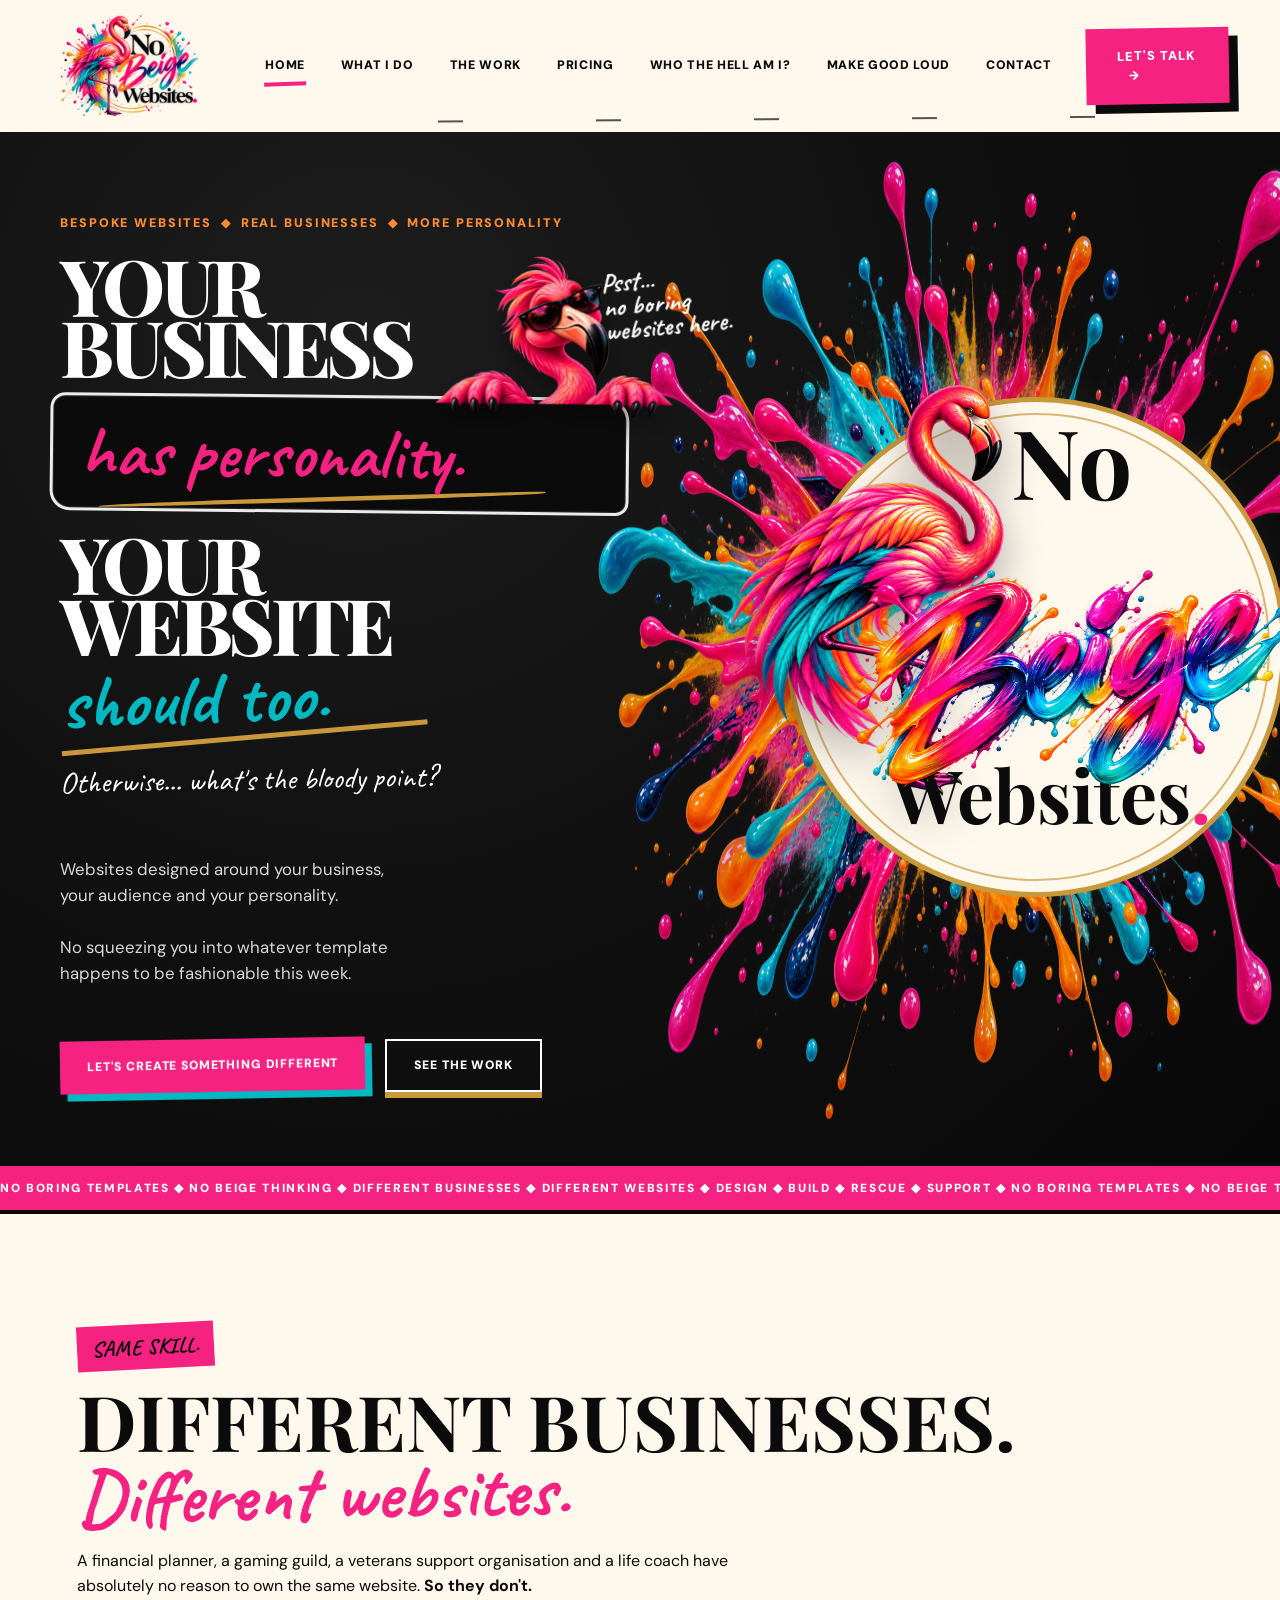
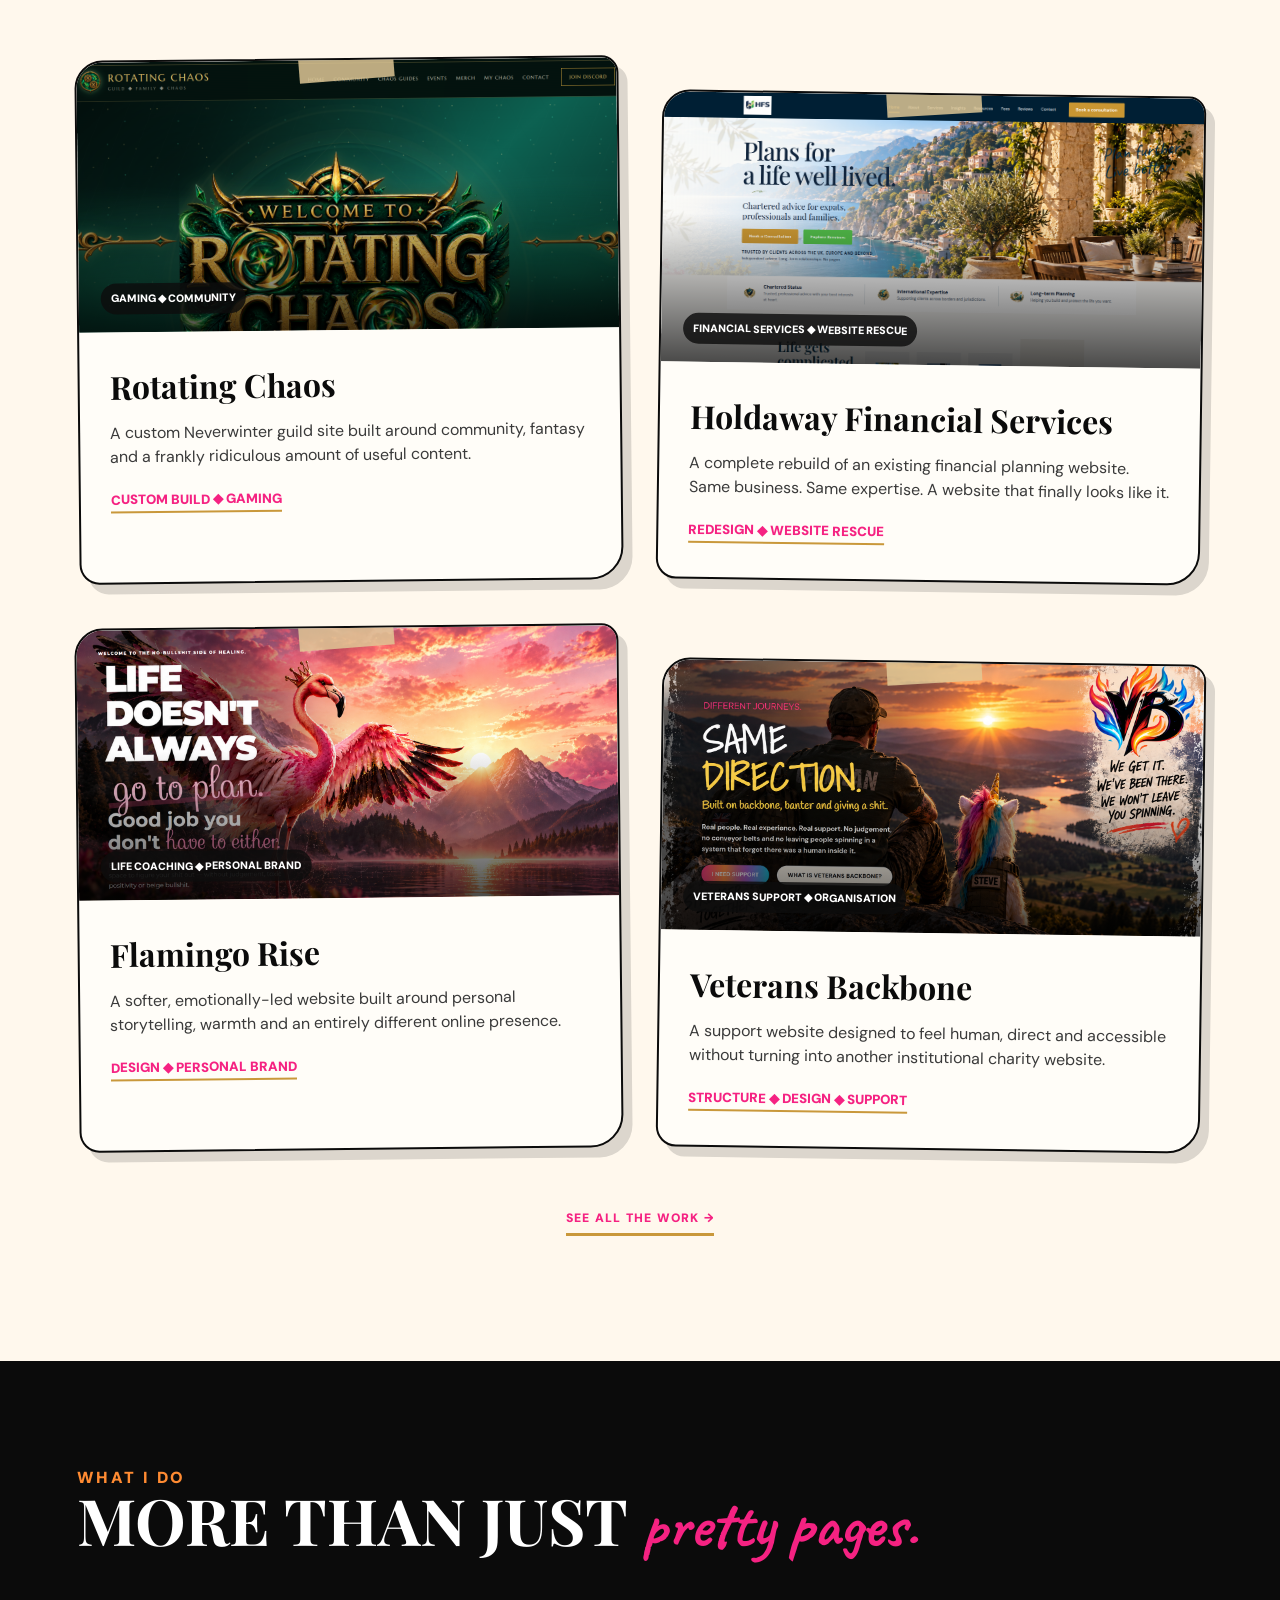
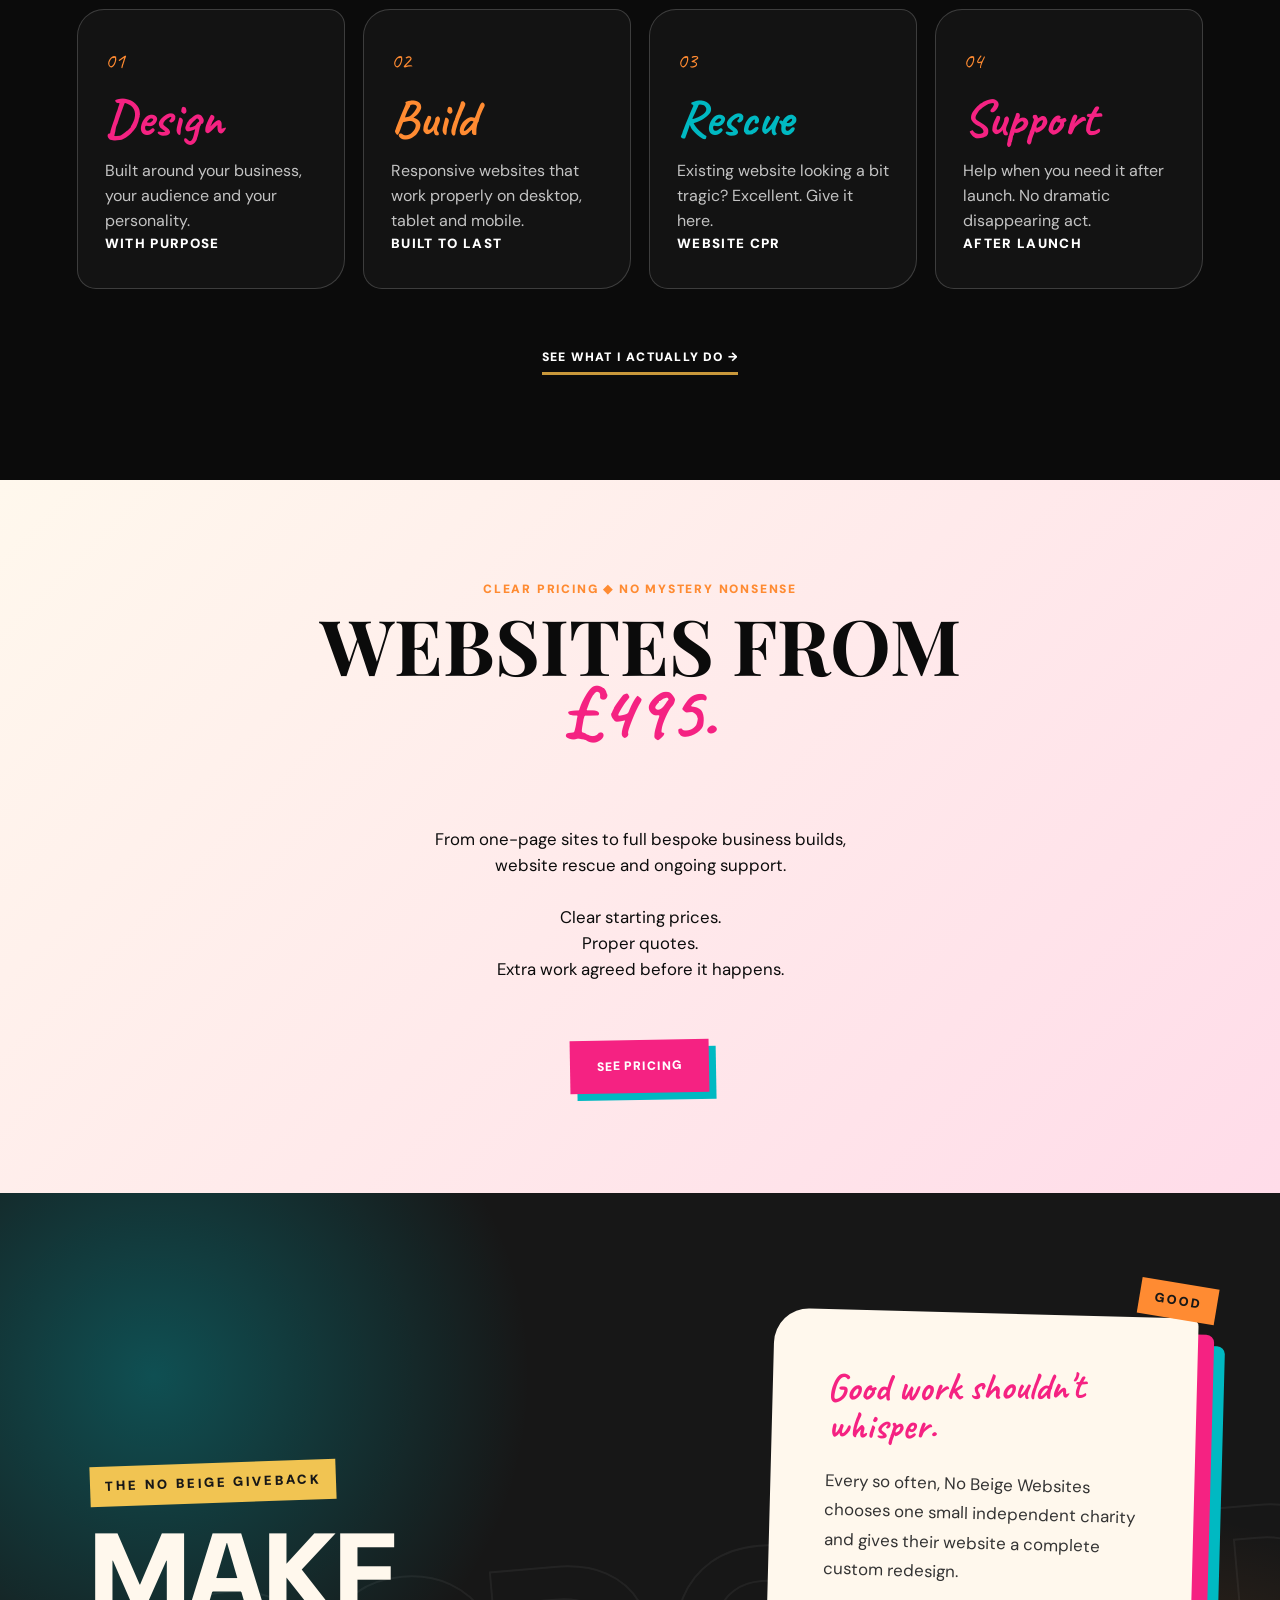
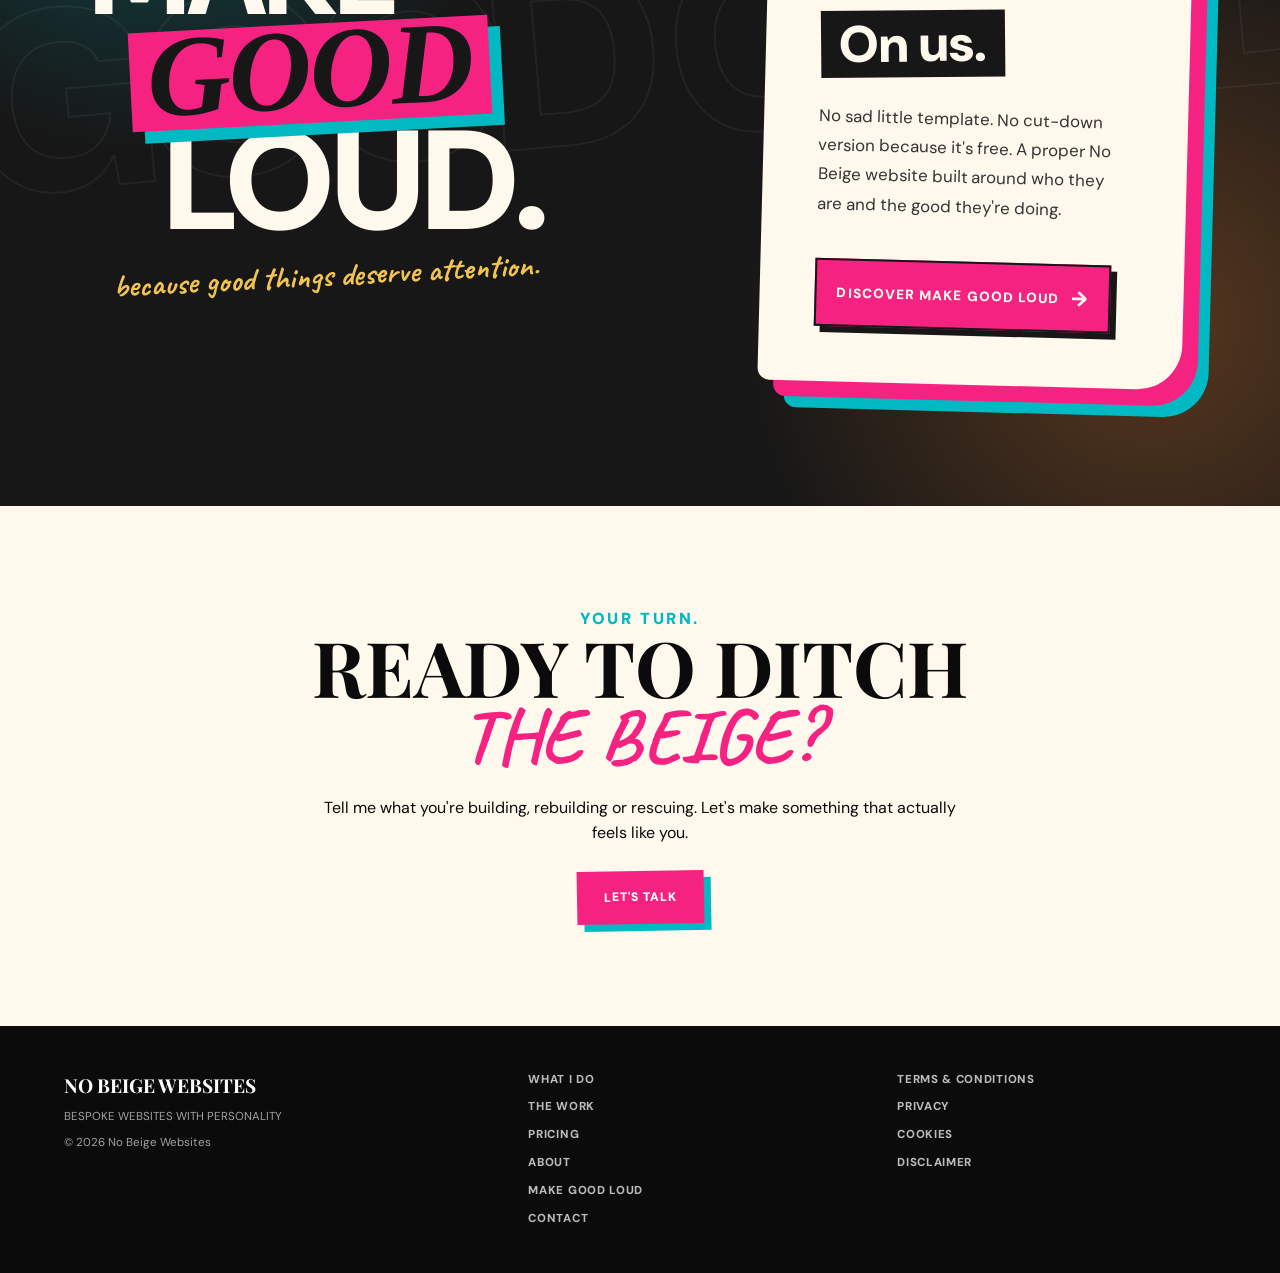
==== commit e4ad1f8d: "Update index.html" ====
--- a/index.html
+++ b/index.html
@@ -3,7 +3,15 @@
 
 <head>
 
-  <meta charset="UTF-8">
+  <!-- Google tag (gtag.js) -->
+<script async src="https://www.googletagmanager.com/gtag/js?id=G-9L3397MG7G"></script>
+<script>
+  window.dataLayer = window.dataLayer || [];
+  function gtag(){dataLayer.push(arguments);}
+  gtag('js', new Date());
+
+  gtag('config', 'G-9L3397MG7G');
+</script>
 
   <meta
     name="viewport"
--- a/style.css
+++ b/style.css
@@ -8757,3 +8757,652 @@
 
 }
 
+
+/* ==========================================================
+   MAKE GOOD LOUD — COLOUR + HOMEPAGE UPGRADE
+   ========================================================== */
+
+
+/* ==========================================================
+   HOMEPAGE FEATURE
+   ========================================================== */
+
+.home-mgl {
+  position: relative;
+  isolation: isolate;
+  overflow: hidden;
+  padding: 120px 7%;
+  background:
+    radial-gradient(
+      circle at 12% 20%,
+      rgba(0, 185, 194, 0.35),
+      transparent 28%
+    ),
+    radial-gradient(
+      circle at 90% 80%,
+      rgba(255, 139, 50, 0.28),
+      transparent 30%
+    ),
+    #171717;
+}
+
+
+/* giant background GOOD */
+
+.home-mgl-echo {
+  position: absolute;
+  z-index: -1;
+  top: 50%;
+  left: -3%;
+  width: 110%;
+  transform: translateY(-50%) rotate(-5deg);
+
+  font-family: "DM Sans", sans-serif;
+  font-size: clamp(8rem, 20vw, 20rem);
+  font-weight: 900;
+  line-height: 0.7;
+  letter-spacing: -0.09em;
+  white-space: nowrap;
+
+  color: transparent;
+  -webkit-text-stroke: 2px rgba(255, 255, 255, 0.055);
+
+  pointer-events: none;
+}
+
+
+.home-mgl-inner {
+  position: relative;
+  z-index: 2;
+
+  max-width: 1250px;
+  margin: 0 auto;
+
+  display: grid;
+  grid-template-columns: 1.15fr 0.85fr;
+  gap: clamp(50px, 8vw, 120px);
+  align-items: center;
+}
+
+
+/* LEFT SIDE */
+
+.home-mgl-heading {
+  position: relative;
+}
+
+
+.home-mgl-eyebrow {
+  display: inline-block;
+  margin: 0 0 28px;
+
+  font-family: "DM Sans", sans-serif;
+  font-size: 0.82rem;
+  font-weight: 900;
+  letter-spacing: 0.2em;
+  text-transform: uppercase;
+
+  color: #171717;
+  background: #f1c452;
+
+  padding: 10px 15px;
+
+  transform: rotate(-2deg);
+}
+
+
+.home-mgl-heading h2 {
+  margin: 0;
+
+  font-family: "DM Sans", sans-serif;
+  font-weight: 900;
+  line-height: 0.76;
+  letter-spacing: -0.08em;
+  text-transform: uppercase;
+}
+
+
+.home-mgl-heading h2 span {
+  display: block;
+}
+
+
+.home-mgl-make {
+  font-size: clamp(5rem, 9vw, 9rem);
+  color: #fff8ed;
+}
+
+
+.home-mgl-good {
+  position: relative;
+  z-index: 2;
+
+  width: max-content;
+
+  margin: 5px 0 5px 7%;
+
+  padding: 0.02em 0.15em 0.08em;
+
+  font-family: "Playfair Display", serif;
+  font-size: clamp(5rem, 9vw, 9rem);
+  font-style: italic;
+  font-weight: 900;
+
+  color: #171717;
+  background: #f52282;
+
+  transform: rotate(-3deg);
+
+  box-shadow: 12px 12px 0 #00b9c2;
+}
+
+
+.home-mgl-loud {
+  margin-left: 13%;
+
+  font-size: clamp(6rem, 11vw, 11rem);
+
+  color: #fff8ed;
+}
+
+
+/* scribble */
+
+.home-mgl-heading::after {
+  content: "because good things deserve attention.";
+
+  position: absolute;
+  left: 4%;
+  bottom: -65px;
+
+  font-family: "Caveat", cursive;
+  font-size: clamp(1.6rem, 2.5vw, 2.6rem);
+  font-weight: 700;
+
+  color: #f1c452;
+
+  transform: rotate(-3deg);
+}
+
+
+/* RIGHT SIDE */
+
+.home-mgl-copy {
+  position: relative;
+
+  padding: clamp(35px, 5vw, 55px);
+
+  background: #fff8ed;
+
+  border-radius:
+    35px 8px
+    45px 12px;
+
+  box-shadow:
+    16px 16px 0 #f52282,
+    27px 27px 0 #00b9c2;
+
+  transform: rotate(1.5deg);
+}
+
+
+.home-mgl-copy::before {
+  content: "GOOD";
+
+  position: absolute;
+  right: -18px;
+  top: -35px;
+
+  padding: 8px 15px;
+
+  font-family: "DM Sans", sans-serif;
+  font-size: 0.8rem;
+  font-weight: 900;
+  letter-spacing: 0.18em;
+
+  color: #171717;
+  background: #ff8b32;
+
+  transform: rotate(8deg);
+}
+
+
+.home-mgl-script {
+  margin: 0 0 25px !important;
+
+  font-family: "Caveat", cursive !important;
+  font-size: clamp(2rem, 3vw, 3rem) !important;
+  font-weight: 700 !important;
+  line-height: 1 !important;
+
+  color: #f52282 !important;
+
+  transform: rotate(-2deg);
+}
+
+
+.home-mgl-copy p {
+  margin: 0 0 22px;
+
+  font-family: "DM Sans", sans-serif;
+  font-size: 1.05rem;
+  line-height: 1.75;
+
+  color: #333;
+}
+
+
+.home-mgl-on-us {
+  width: max-content;
+
+  margin: 25px 0 !important;
+  padding: 8px 18px;
+
+  font-family: "DM Sans", sans-serif !important;
+  font-size: clamp(2rem, 4vw, 3.4rem) !important;
+  font-weight: 900 !important;
+  line-height: 1 !important;
+
+  color: #fff8ed !important;
+  background: #171717;
+
+  transform: rotate(-2deg);
+}
+
+
+.home-mgl-link {
+  display: inline-flex;
+  align-items: center;
+  gap: 12px;
+
+  margin-top: 18px;
+  padding: 16px 20px;
+
+  font-family: "DM Sans", sans-serif;
+  font-size: 0.85rem;
+  font-weight: 900;
+  letter-spacing: 0.08em;
+
+  text-decoration: none;
+
+  color: #fff8ed;
+  background: #f52282;
+
+  border: 2px solid #171717;
+
+  box-shadow: 6px 6px 0 #171717;
+
+  transition:
+    transform 0.2s ease,
+    box-shadow 0.2s ease;
+}
+
+
+.home-mgl-link span {
+  font-size: 1.3rem;
+}
+
+
+.home-mgl-link:hover {
+  transform: translate(4px, 4px);
+  box-shadow: 2px 2px 0 #171717;
+}
+
+
+
+/* ==========================================================
+   FULL MAKE GOOD LOUD PAGE — MORE COLOUR
+   ========================================================== */
+
+
+/* WHY — lose the giant white void */
+
+.make-good-loud-page .mgl-why {
+  background:
+    linear-gradient(
+      112deg,
+      #fffdf8 0%,
+      #fffdf8 54%,
+      #fff0f6 54%,
+      #fff0f6 100%
+    );
+}
+
+
+.make-good-loud-page .mgl-why::before {
+  content: "";
+
+  position: absolute;
+  right: 5%;
+  top: 70px;
+
+  width: 150px;
+  height: 150px;
+
+  background: #00b9c2;
+
+  border-radius:
+    60% 40%
+    35% 65%;
+
+  opacity: 0.14;
+
+  transform: rotate(18deg);
+}
+
+
+.make-good-loud-page .mgl-why::after {
+  content: "GOOD";
+
+  position: absolute;
+  right: 5%;
+  bottom: 40px;
+
+  font-family: "DM Sans", sans-serif;
+  font-size: clamp(5rem, 12vw, 12rem);
+  font-weight: 900;
+
+  color: rgba(245, 34, 130, 0.055);
+
+  transform: rotate(-7deg);
+
+  pointer-events: none;
+}
+
+
+/* make the left statement feel like an actual feature */
+
+.make-good-loud-page .mgl-why-big {
+  position: sticky;
+  top: 130px;
+
+  padding: 40px;
+
+  background: #f1c452;
+
+  border-radius:
+    8px 45px
+    10px 35px;
+
+  box-shadow:
+    12px 12px 0 #f52282,
+    22px 22px 0 #00b9c2;
+
+  transform: rotate(-2deg);
+}
+
+
+.make-good-loud-page .mgl-why-big p {
+  color: #171717;
+}
+
+
+.make-good-loud-page .mgl-why-big p::after {
+  color: #f52282;
+}
+
+
+/* text side becomes a deliberate cream card */
+
+.make-good-loud-page .mgl-why-copy {
+  position: relative;
+
+  padding: 45px;
+
+  border-left: 0;
+
+  background: #fff8ed;
+
+  box-shadow: 10px 10px 0 #171717;
+}
+
+
+.make-good-loud-page .mgl-why-copy::before {
+  content: "WHY?";
+
+  position: absolute;
+  right: 25px;
+  top: -24px;
+
+  padding: 8px 15px;
+
+  font-family: "DM Sans", sans-serif;
+  font-size: 0.8rem;
+  font-weight: 900;
+  letter-spacing: 0.15em;
+
+  color: #fff8ed;
+  background: #f52282;
+
+  transform: rotate(4deg);
+}
+
+
+
+/* WHAT THEY GET — add alternating colour */
+
+.make-good-loud-page .mgl-get {
+  background:
+    radial-gradient(
+      circle at 90% 10%,
+      rgba(0, 185, 194, 0.18),
+      transparent 25%
+    ),
+    #fff8ed;
+}
+
+
+.make-good-loud-page .mgl-get-item {
+  transition:
+    transform 0.2s ease,
+    background 0.2s ease;
+}
+
+
+.make-good-loud-page .mgl-get-item:nth-child(1) {
+  background: rgba(245, 34, 130, 0.08);
+}
+
+
+.make-good-loud-page .mgl-get-item:nth-child(2) {
+  background: rgba(0, 185, 194, 0.09);
+}
+
+
+.make-good-loud-page .mgl-get-item:nth-child(3) {
+  background: rgba(255, 139, 50, 0.1);
+}
+
+
+.make-good-loud-page .mgl-get-item:nth-child(4) {
+  background: rgba(201, 152, 59, 0.1);
+}
+
+
+.make-good-loud-page .mgl-get-item:hover {
+  transform: translateY(-5px);
+}
+
+
+
+/* CATCH SECTION */
+
+.make-good-loud-page .mgl-catch {
+  position: relative;
+  overflow: hidden;
+
+  background:
+    radial-gradient(
+      circle at 12% 25%,
+      rgba(255, 139, 50, 0.25),
+      transparent 25%
+    ),
+    radial-gradient(
+      circle at 88% 70%,
+      rgba(0, 185, 194, 0.18),
+      transparent 28%
+    ),
+    #fff8ed;
+}
+
+
+.make-good-loud-page .mgl-catch::before {
+  content: "NO CATCH";
+
+  position: absolute;
+  left: -3%;
+  bottom: -25px;
+
+  font-family: "DM Sans", sans-serif;
+  font-size: clamp(6rem, 15vw, 15rem);
+  font-weight: 900;
+
+  color: rgba(23, 23, 23, 0.035);
+
+  transform: rotate(5deg);
+
+  pointer-events: none;
+}
+
+
+.make-good-loud-page .mgl-catch-final {
+  position: relative;
+  z-index: 2;
+
+  max-width: 750px;
+
+  margin-left: auto !important;
+  margin-right: auto !important;
+
+  padding: 35px;
+
+  background: #f1c452;
+
+  border: 2px solid #171717;
+
+  box-shadow: 10px 10px 0 #f52282;
+
+  transform: rotate(-1deg);
+}
+
+
+
+/* PROJECTS PLACEHOLDER — make it much less beige */
+
+.make-good-loud-page .mgl-projects {
+  background:
+    linear-gradient(
+      135deg,
+      #fff8ed 0%,
+      #fff8ed 55%,
+      #e7fbfc 55%,
+      #e7fbfc 100%
+    );
+}
+
+
+.make-good-loud-page .mgl-project-placeholder {
+  border: 3px dashed #171717;
+
+  background:
+    linear-gradient(
+      135deg,
+      rgba(245, 34, 130, 0.18),
+      rgba(0, 185, 194, 0.18),
+      rgba(255, 139, 50, 0.18)
+    );
+
+  box-shadow:
+    12px 12px 0 #f52282;
+}
+
+
+
+/* ==========================================================
+   MOBILE
+   ========================================================== */
+
+@media (max-width: 900px) {
+
+  .home-mgl-inner {
+    grid-template-columns: 1fr;
+  }
+
+  .home-mgl-heading {
+    max-width: 700px;
+  }
+
+  .home-mgl-copy {
+    max-width: 650px;
+  }
+
+  .home-mgl-heading::after {
+    position: static;
+
+    display: block;
+
+    margin-top: 35px;
+
+    transform: rotate(-2deg);
+  }
+
+}
+
+
+@media (max-width: 700px) {
+
+  .home-mgl {
+    padding: 90px 6%;
+  }
+
+  .home-mgl-make,
+  .home-mgl-good {
+    font-size: clamp(4rem, 22vw, 6.5rem);
+  }
+
+  .home-mgl-loud {
+    margin-left: 4%;
+
+    font-size: clamp(4.8rem, 25vw, 7.5rem);
+  }
+
+  .home-mgl-good {
+    margin-left: 0;
+
+    box-shadow: 7px 7px 0 #00b9c2;
+  }
+
+  .home-mgl-copy {
+    padding: 30px 24px;
+
+    box-shadow:
+      8px 8px 0 #f52282,
+      15px 15px 0 #00b9c2;
+
+    transform: none;
+  }
+
+
+  .make-good-loud-page .mgl-why {
+    background: #fff0f6;
+  }
+
+  .make-good-loud-page .mgl-why-big {
+    position: static;
+
+    padding: 30px 25px;
+
+    box-shadow:
+      7px 7px 0 #f52282,
+      13px 13px 0 #00b9c2;
+  }
+
+  .make-good-loud-page .mgl-why-copy {
+    padding: 35px 25px;
+
+    box-shadow: 7px 7px 0 #171717;
+  }
+
+}
+
+
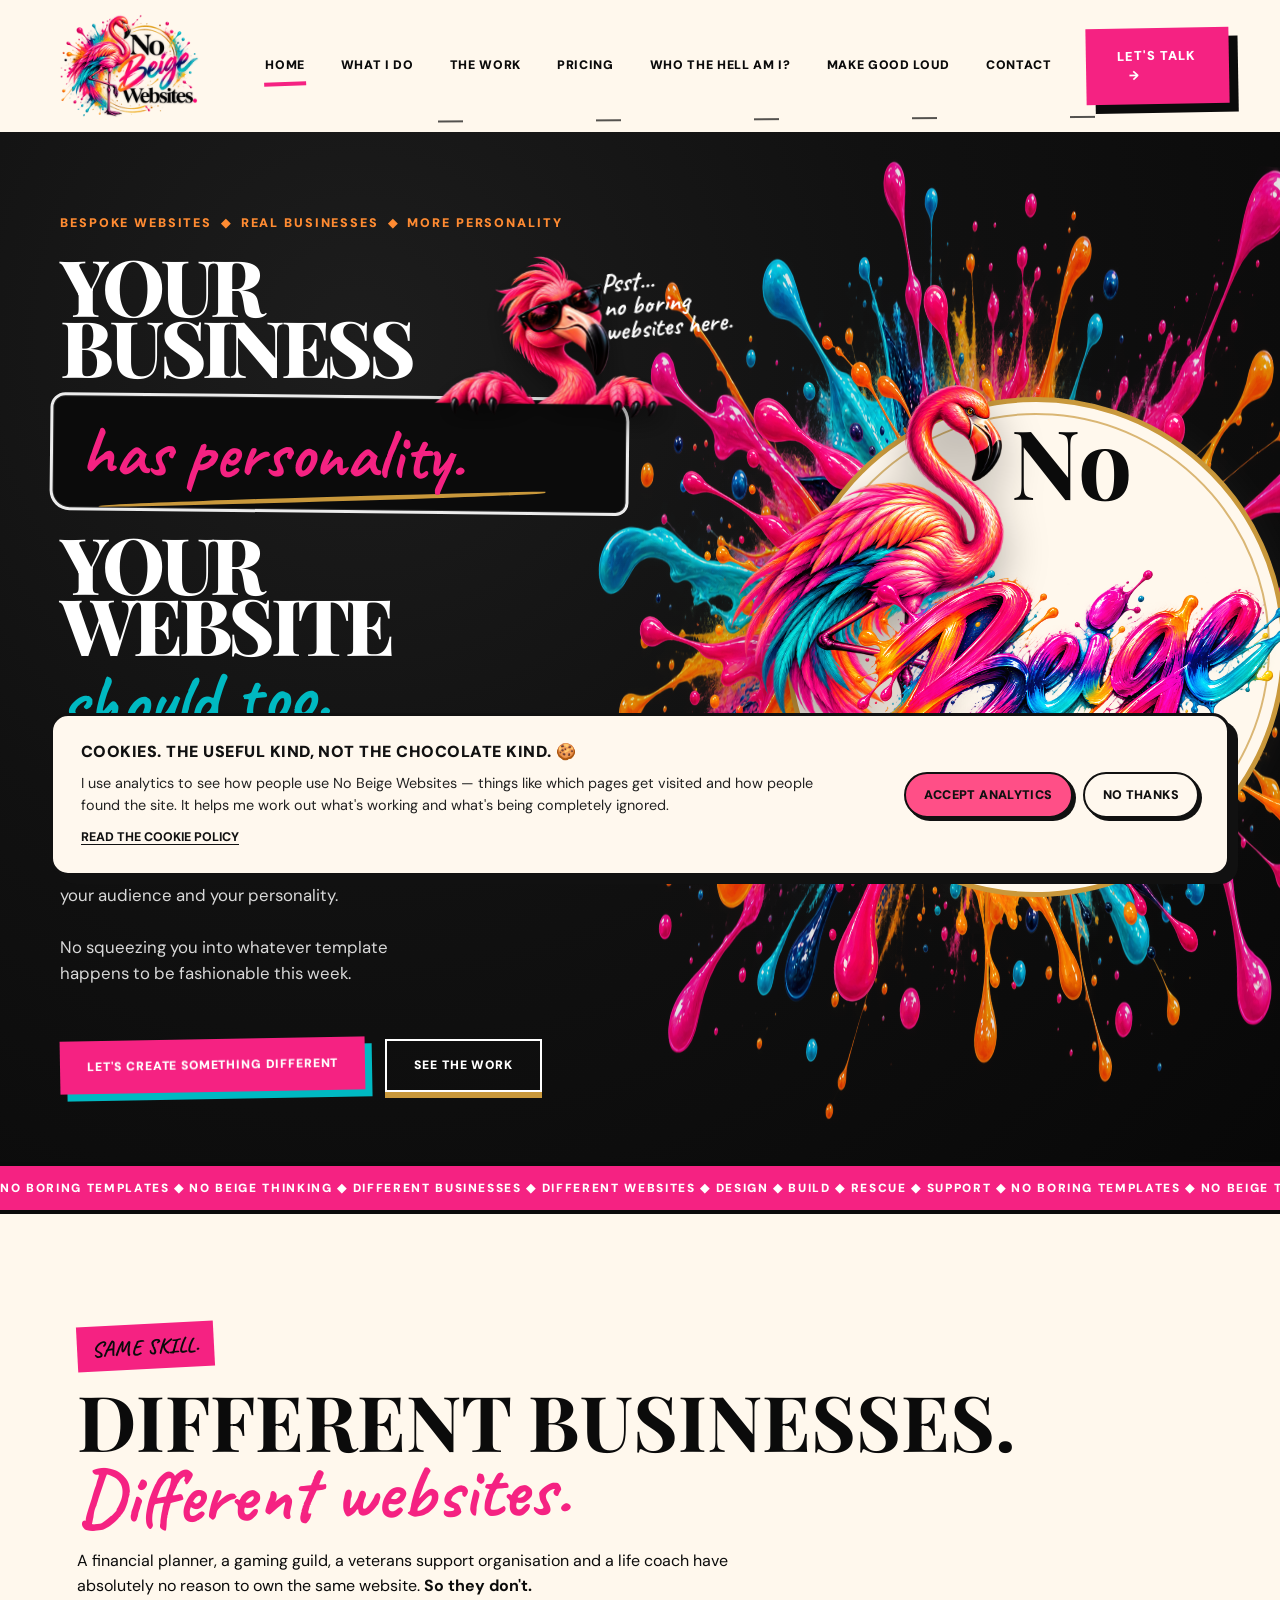
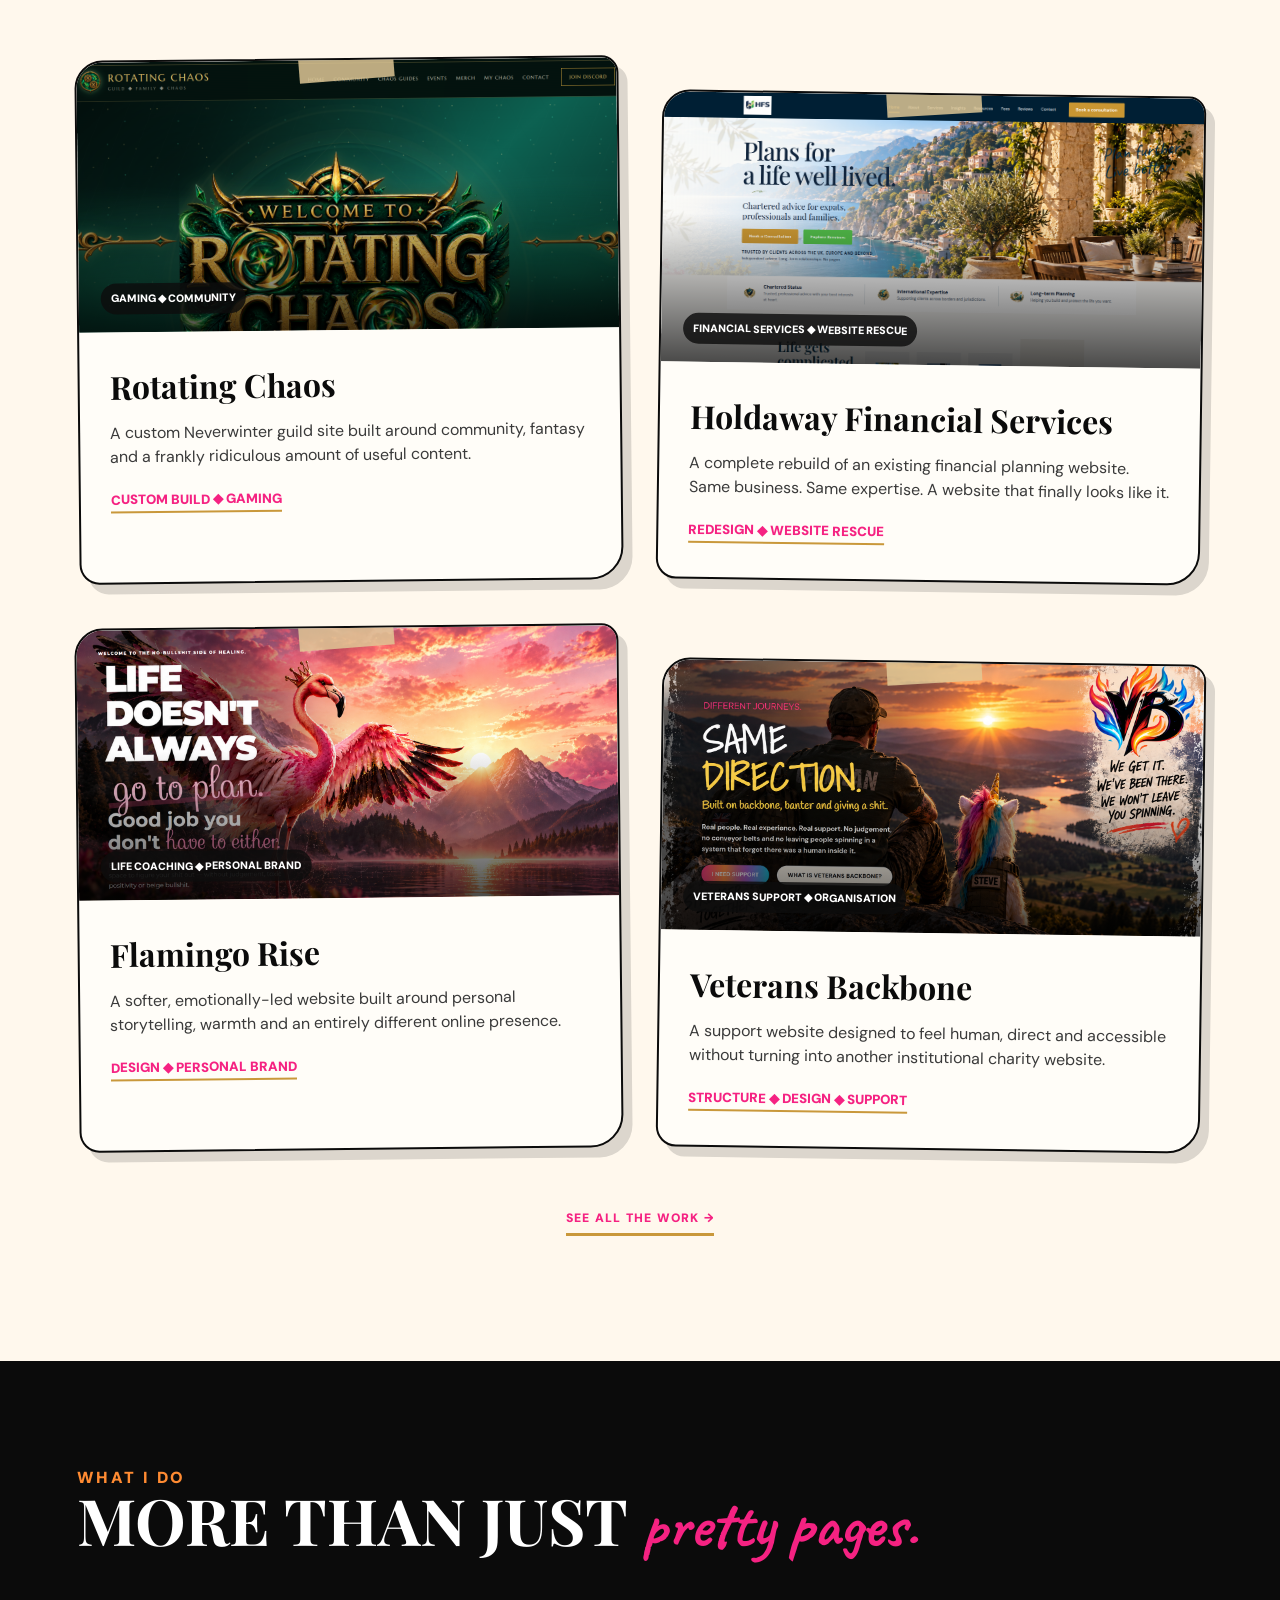
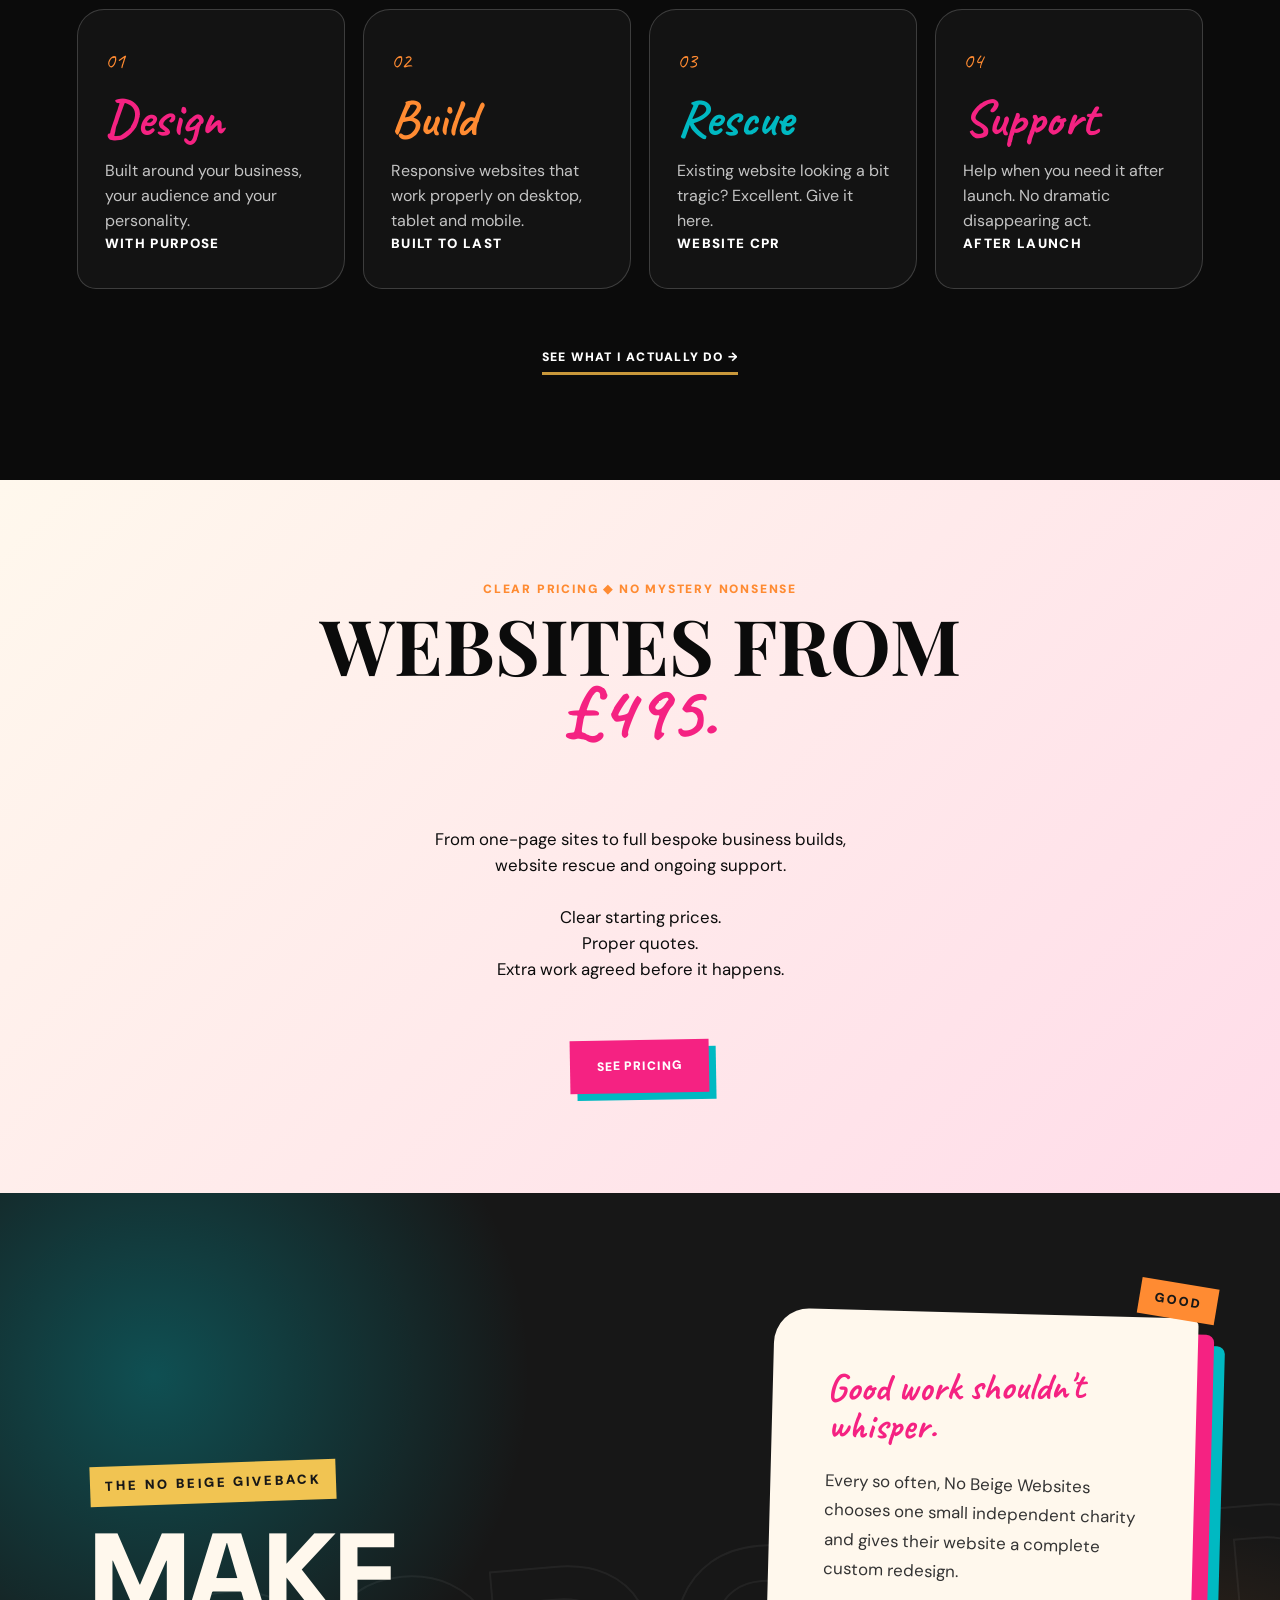
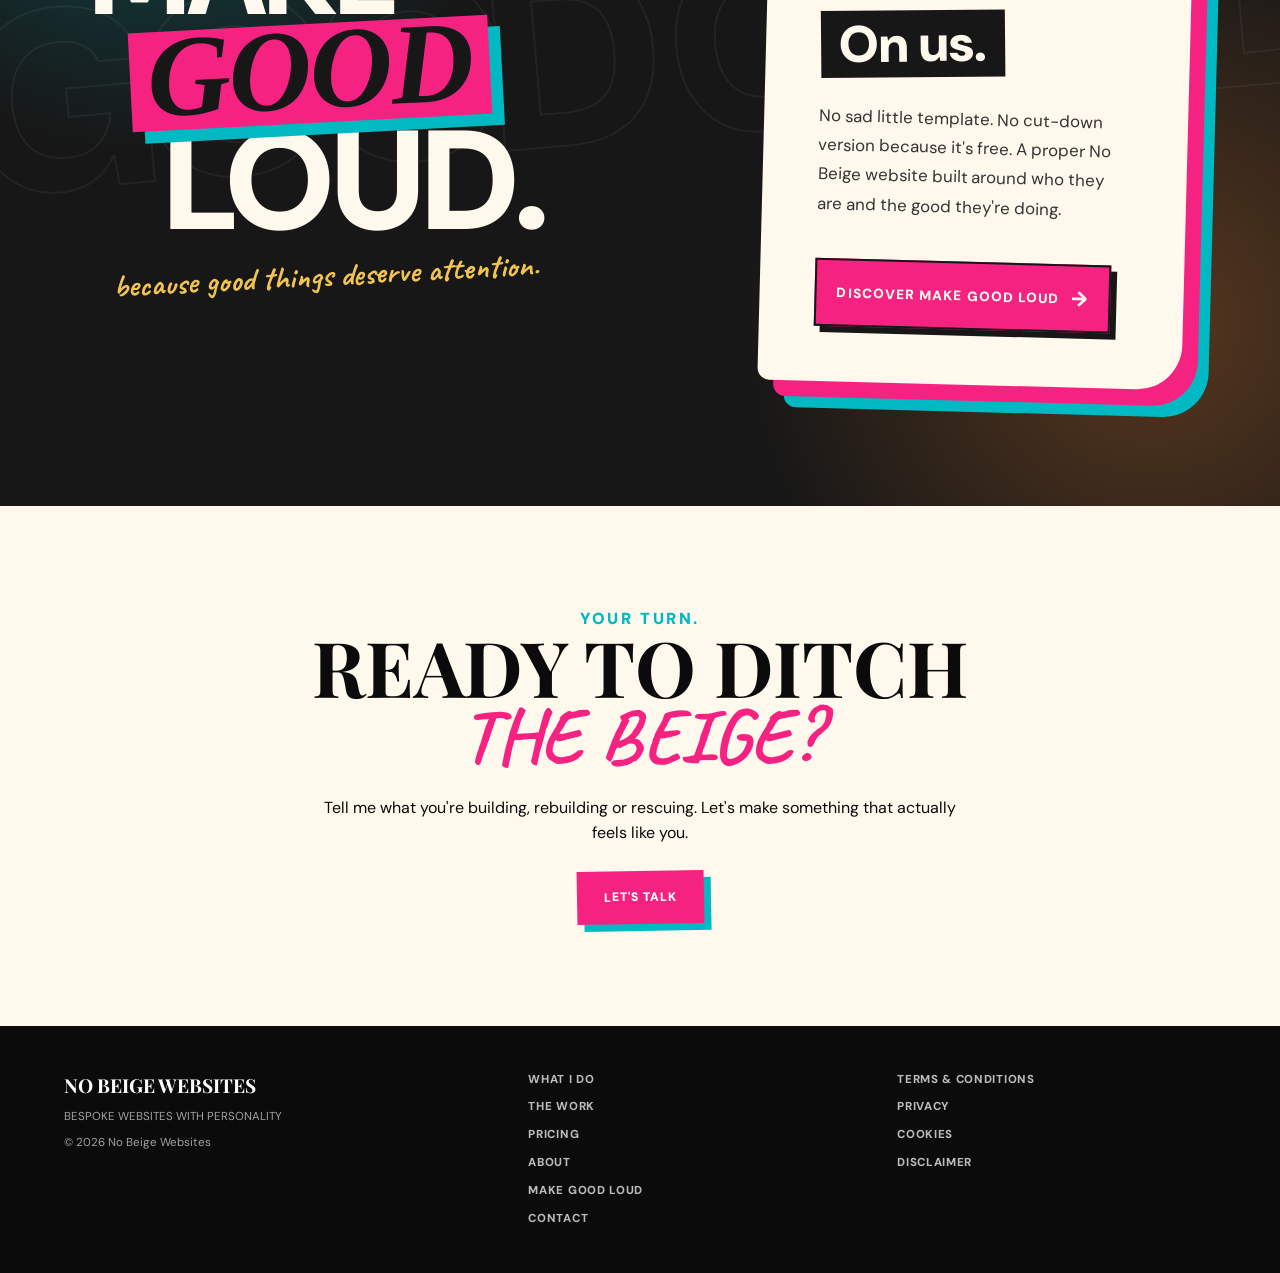
==== commit 2e8d20b6: "Update index.html" ====
--- a/index.html
+++ b/index.html
@@ -1,28 +1,47 @@
 <!DOCTYPE html>
 <html lang="en">
 
+
 <head>
 
+  <!-- Google Analytics - default consent denied -->
+  <script>
+    window.dataLayer = window.dataLayer || [];
+
+    function gtag() {
+      dataLayer.push(arguments);
+    }
+
+    gtag('consent', 'default', {
+      'analytics_storage': 'denied'
+    });
+  </script>
+
   <!-- Google tag (gtag.js) -->
-<script async src="https://www.googletagmanager.com/gtag/js?id=G-9L3397MG7G"></script>
-<script>
-  window.dataLayer = window.dataLayer || [];
-  function gtag(){dataLayer.push(arguments);}
-  gtag('js', new Date());
-
-  gtag('config', 'G-9L3397MG7G');
-</script>
+  <script
+    async
+    src="https://www.googletagmanager.com/gtag/js?id=G-9L3397MG7G"
+  ></script>
+
+  <script>
+    gtag('js', new Date());
+
+    gtag('config', 'G-9L3397MG7G');
+  </script>
+
+
+  <meta charset="UTF-8">
 
   <meta
     name="viewport"
     content="width=device-width, initial-scale=1.0"
   >
 
+
   <meta
     name="description"
     content="No Beige Websites creates bold bespoke websites with actual personality. Design, build, website rescue and ongoing support."
   >
-
   <title>
     No Beige Websites | Bespoke Websites With Personality
   </title>
@@ -119,6 +138,61 @@
       </a>
 
     </nav>
+
+
+    <!-- ======================================================
+     COOKIE CONSENT
+     ====================================================== -->
+
+<div
+  class="cookie-banner"
+  id="cookie-banner"
+  role="dialog"
+  aria-label="Cookie preferences"
+  aria-live="polite"
+  hidden
+>
+
+  <div class="cookie-banner-copy">
+
+    <strong>
+      COOKIES. THE USEFUL KIND, NOT THE CHOCOLATE KIND. 🍪
+    </strong>
+
+    <p>
+      I use analytics to see how people use No Beige Websites —
+      things like which pages get visited and how people found the site.
+      It helps me work out what's working and what's being completely ignored.
+    </p>
+
+    <a href="cookies.html">
+      READ THE COOKIE POLICY
+    </a>
+
+  </div>
+
+
+  <div class="cookie-banner-actions">
+
+    <button
+      type="button"
+      id="cookie-accept"
+      class="cookie-btn"
+    >
+      ACCEPT ANALYTICS
+    </button>
+
+    <button
+      type="button"
+      id="cookie-reject"
+      class="cookie-btn"
+    >
+      NO THANKS
+    </button>
+
+  </div>
+
+</div>
 
 
 
@@ -1175,7 +1249,91 @@
 
   </script>
 
+    <!-- ======================================================
+       COOKIE CONSENT SCRIPT
+       ====================================================== -->
+
+  <script>
+
+    const cookieBanner =
+      document.getElementById('cookie-banner');
+
+    const acceptCookies =
+      document.getElementById('cookie-accept');
+
+    const rejectCookies =
+      document.getElementById('cookie-reject');
+
+    const cookieChoice =
+      localStorage.getItem('noBeigeAnalyticsConsent');
+
+
+    function allowAnalytics() {
+
+      gtag('consent', 'update', {
+        'analytics_storage': 'granted'
+      });
+
+    }
+
+
+    function denyAnalytics() {
+
+      gtag('consent', 'update', {
+        'analytics_storage': 'denied'
+      });
+
+    }
+
+
+    if (cookieChoice === 'accepted') {
+
+      allowAnalytics();
+
+    } else if (cookieChoice === 'rejected') {
+
+      denyAnalytics();
+
+    } else {
+
+      cookieBanner.hidden = false;
+
+    }
+
+
+    acceptCookies.addEventListener('click', function () {
+
+      localStorage.setItem(
+        'noBeigeAnalyticsConsent',
+        'accepted'
+      );
+
+      allowAnalytics();
+
+      cookieBanner.hidden = true;
+
+    });
+
+
+    rejectCookies.addEventListener('click', function () {
+
+      localStorage.setItem(
+        'noBeigeAnalyticsConsent',
+        'rejected'
+      );
+
+      denyAnalytics();
+
+      cookieBanner.hidden = true;
+
+    });
+
+  </script>
+
 
 </body>
 
 </html>
+
+
+  
--- a/style.css
+++ b/style.css
@@ -9406,3 +9406,160 @@
 }
 
 
+/* ======================================================
+   COOKIE CONSENT
+   ====================================================== */
+
+.cookie-banner {
+  position: fixed;
+  left: 24px;
+  right: 24px;
+  bottom: 24px;
+  z-index: 9999;
+
+  max-width: 1180px;
+  margin: 0 auto;
+
+  display: flex;
+  align-items: center;
+  justify-content: space-between;
+  gap: 32px;
+
+  padding: 24px 28px;
+
+  background: #fff8ee;
+  border: 3px solid #111;
+  border-radius: 18px;
+
+  box-shadow: 8px 8px 0 #111;
+}
+
+.cookie-banner[hidden] {
+  display: none;
+}
+
+.cookie-banner-copy {
+  max-width: 760px;
+}
+
+.cookie-banner-copy strong {
+  display: block;
+  margin-bottom: 8px;
+
+  font-family: "DM Sans", sans-serif;
+  font-size: 1rem;
+  font-weight: 900;
+  letter-spacing: 0.03em;
+
+  color: #111;
+}
+
+.cookie-banner-copy p {
+  margin: 0 0 8px;
+
+  font-family: "DM Sans", sans-serif;
+  font-size: 0.9rem;
+  line-height: 1.5;
+
+  color: #222;
+}
+
+.cookie-banner-copy a {
+  font-family: "DM Sans", sans-serif;
+  font-size: 0.78rem;
+  font-weight: 800;
+
+  color: #111;
+  text-decoration: underline;
+  text-underline-offset: 3px;
+}
+
+.cookie-banner-actions {
+  display: flex;
+  align-items: center;
+  gap: 10px;
+  flex-shrink: 0;
+}
+
+.cookie-btn {
+  min-height: 46px;
+  padding: 11px 18px;
+
+  border: 2px solid #111;
+  border-radius: 999px;
+
+  font-family: "DM Sans", sans-serif;
+  font-size: 0.78rem;
+  font-weight: 900;
+  letter-spacing: 0.03em;
+
+  cursor: pointer;
+
+  transition:
+    transform 0.15s ease,
+    box-shadow 0.15s ease;
+}
+
+#cookie-accept {
+  background: #ff4f87;
+  color: #111;
+  box-shadow: 3px 3px 0 #111;
+}
+
+#cookie-reject {
+  background: #fff8ee;
+  color: #111;
+  box-shadow: 3px 3px 0 #111;
+}
+
+.cookie-btn:hover {
+  transform: translate(-1px, -1px);
+  box-shadow: 5px 5px 0 #111;
+}
+
+.cookie-btn:focus-visible,
+.cookie-banner-copy a:focus-visible {
+  outline: 3px solid #111;
+  outline-offset: 4px;
+}
+
+
+/* MOBILE */
+
+@media (max-width: 700px) {
+
+  .cookie-banner {
+    left: 12px;
+    right: 12px;
+    bottom: 12px;
+
+    flex-direction: column;
+    align-items: stretch;
+    gap: 18px;
+
+    padding: 20px;
+
+    border-radius: 16px;
+    box-shadow: 5px 5px 0 #111;
+  }
+
+  .cookie-banner-copy strong {
+    font-size: 0.95rem;
+  }
+
+  .cookie-banner-copy p {
+    font-size: 0.85rem;
+  }
+
+  .cookie-banner-actions {
+    width: 100%;
+    display: grid;
+    grid-template-columns: 1fr 1fr;
+  }
+
+  .cookie-btn {
+    width: 100%;
+  }
+
+}
+
